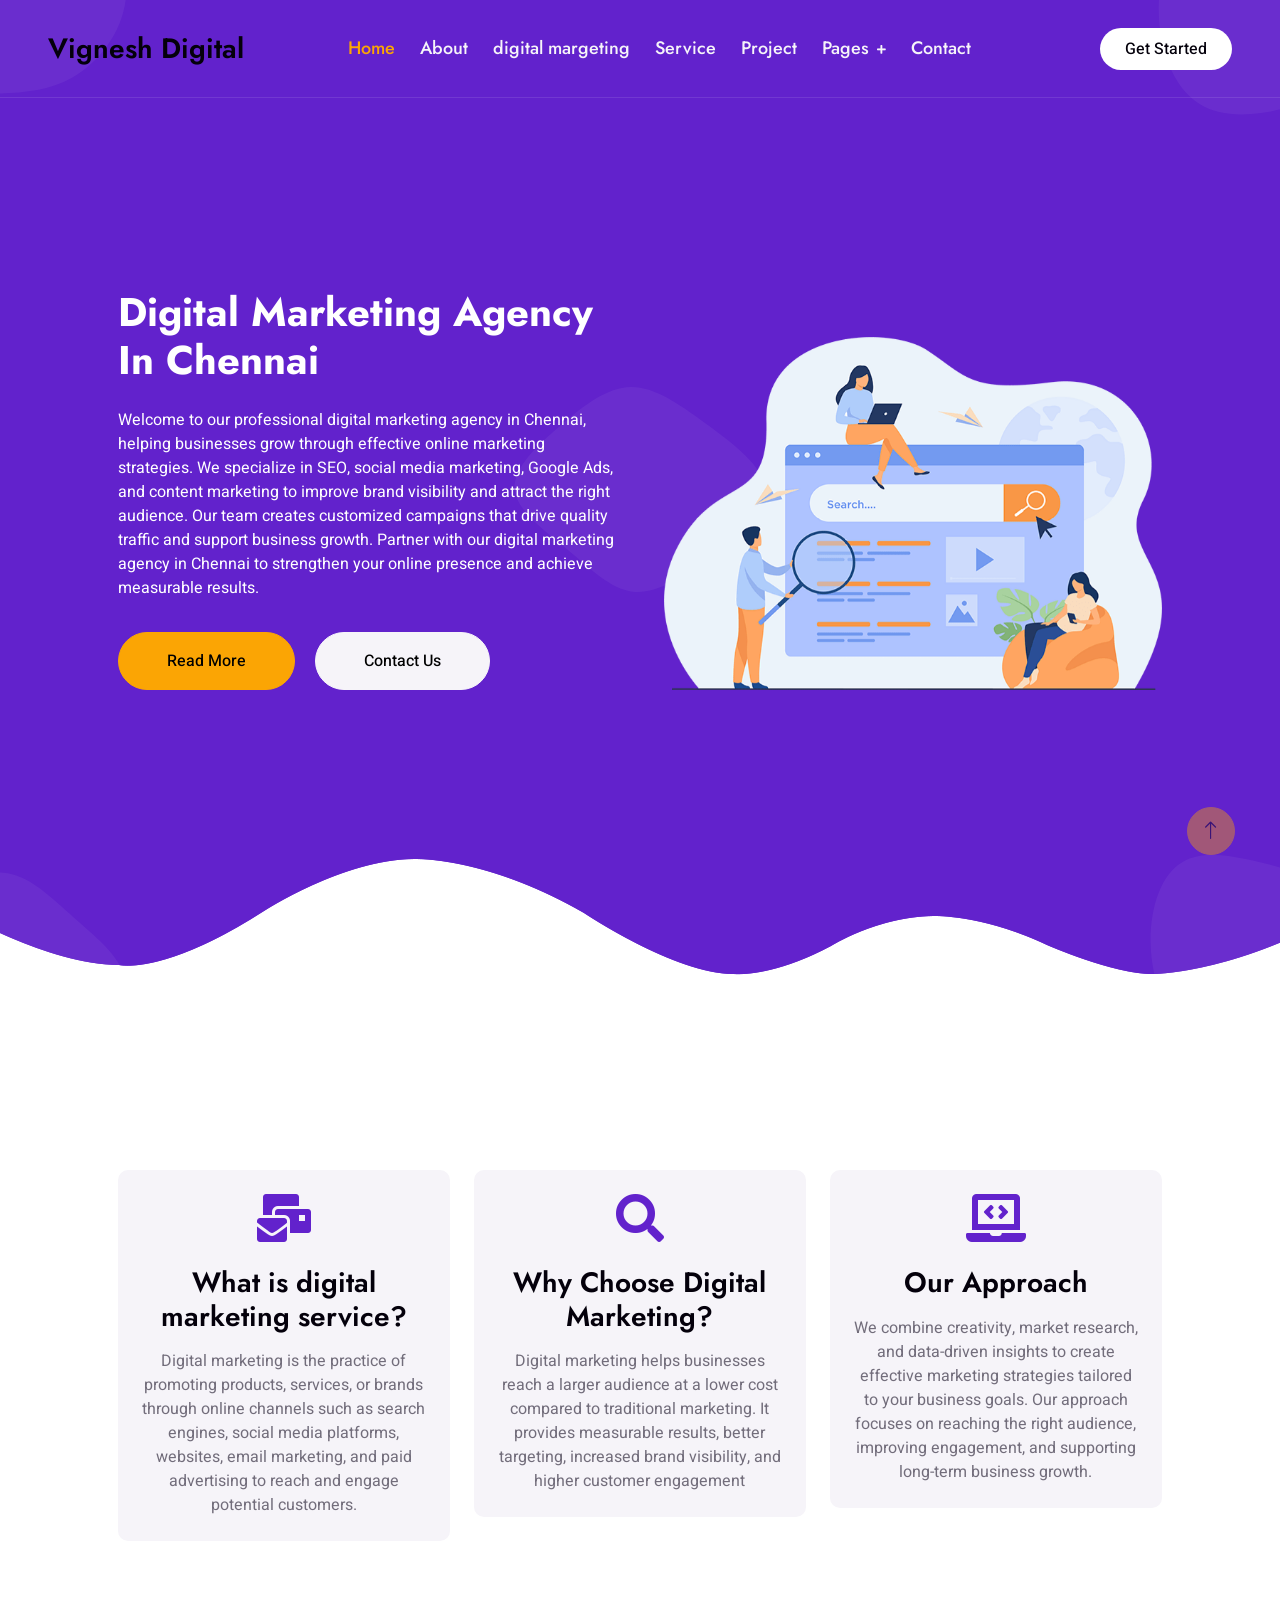
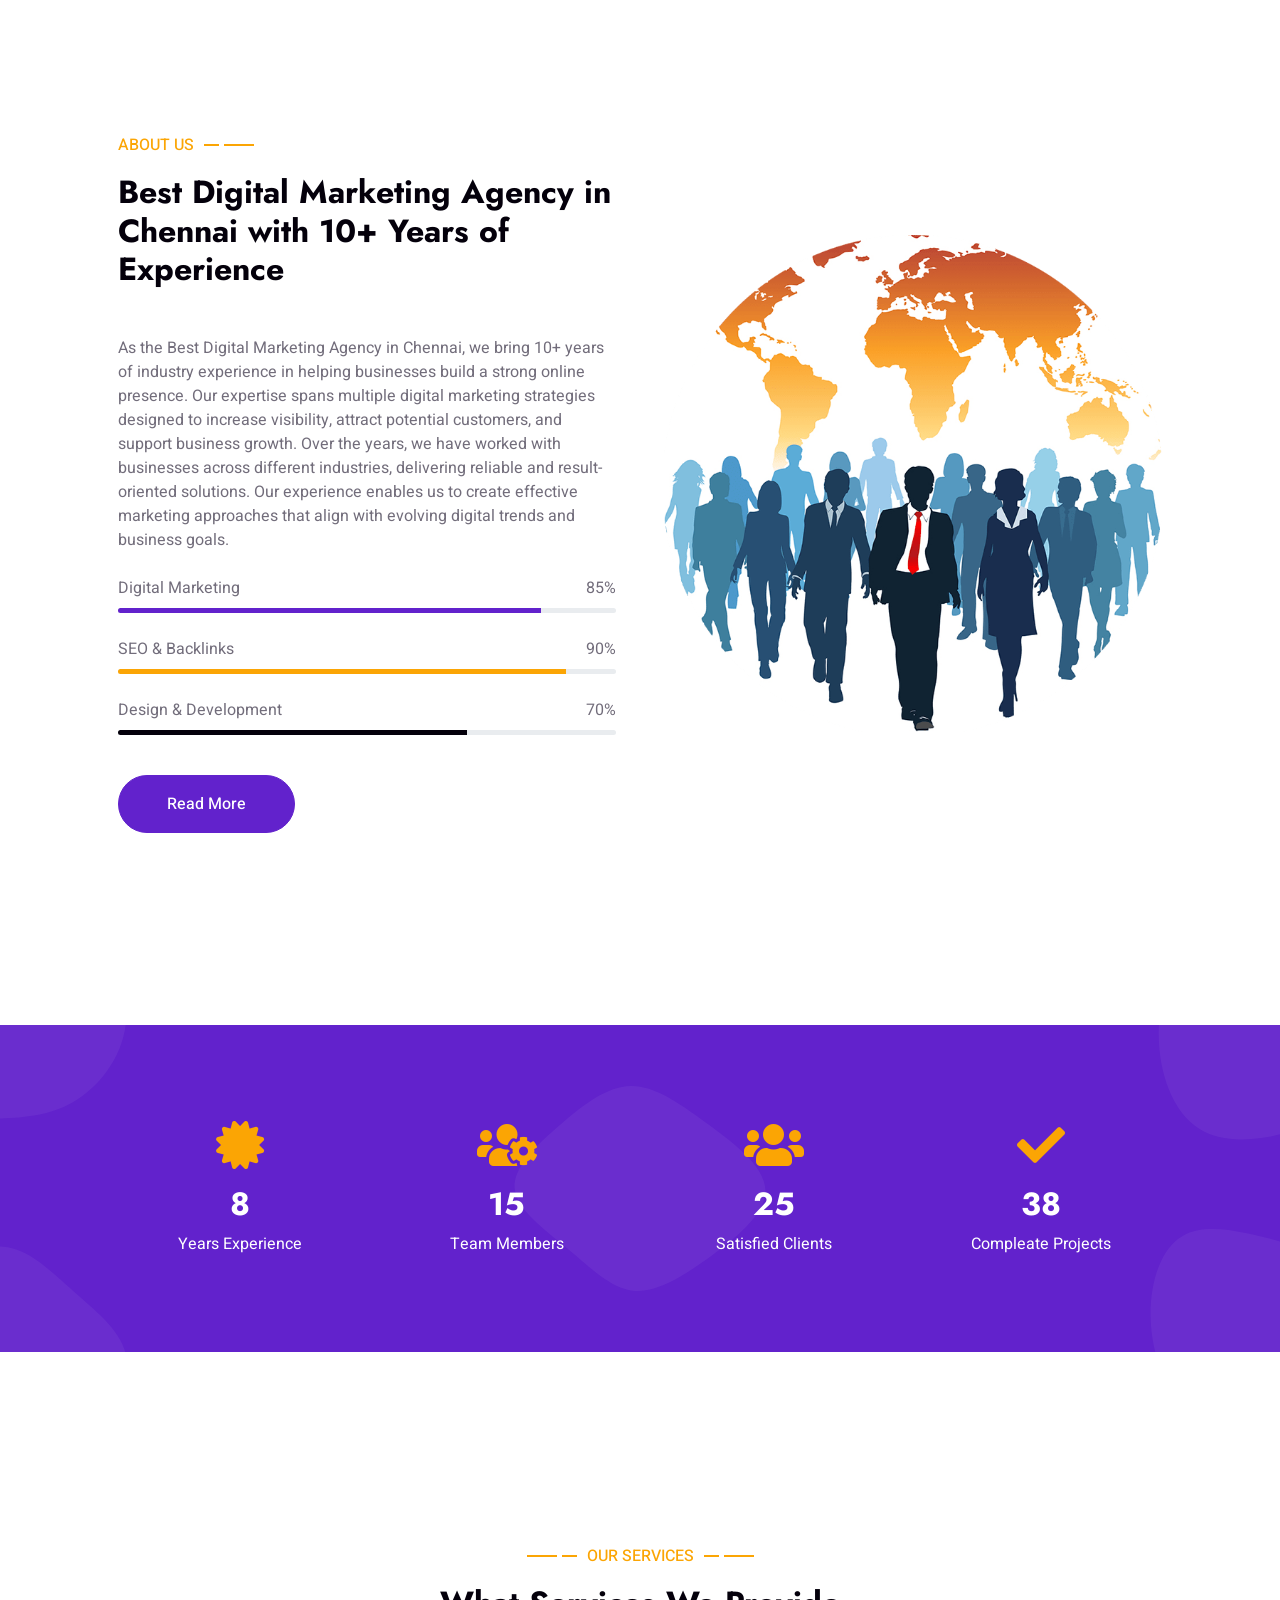
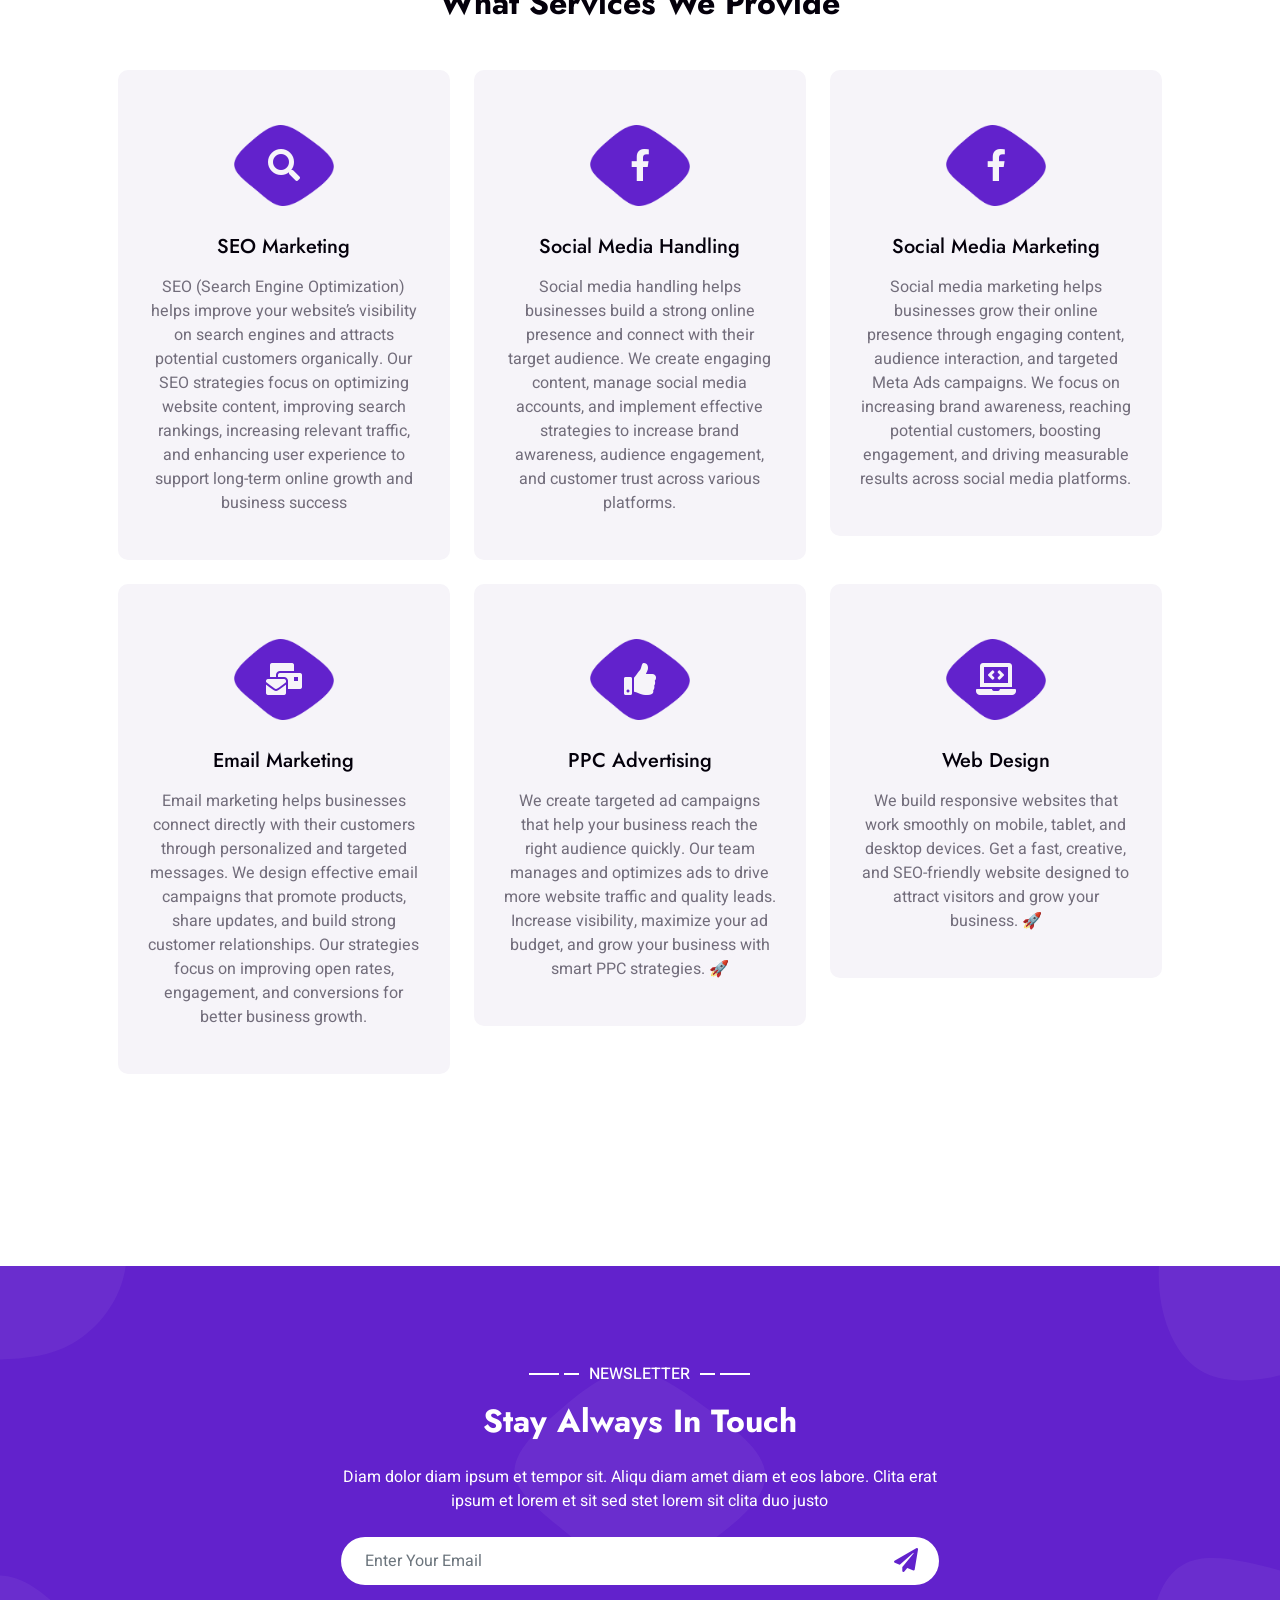
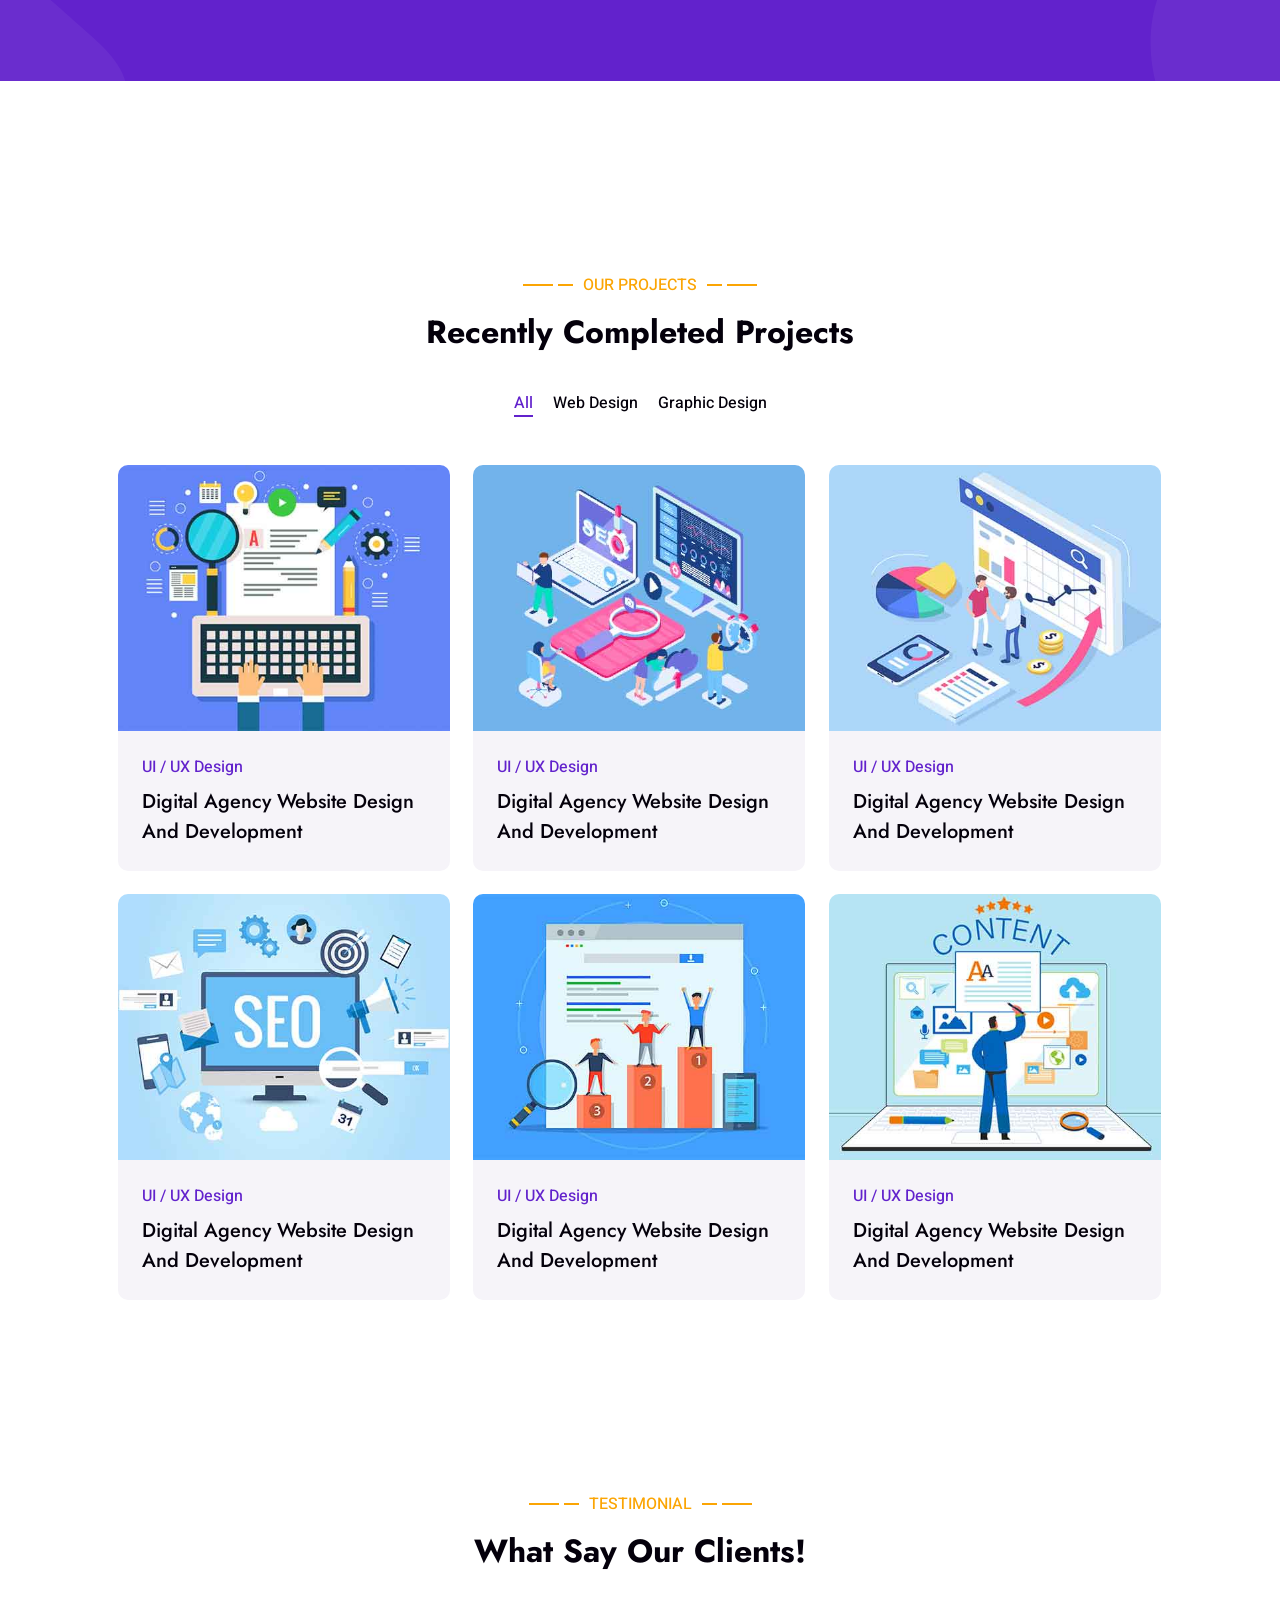
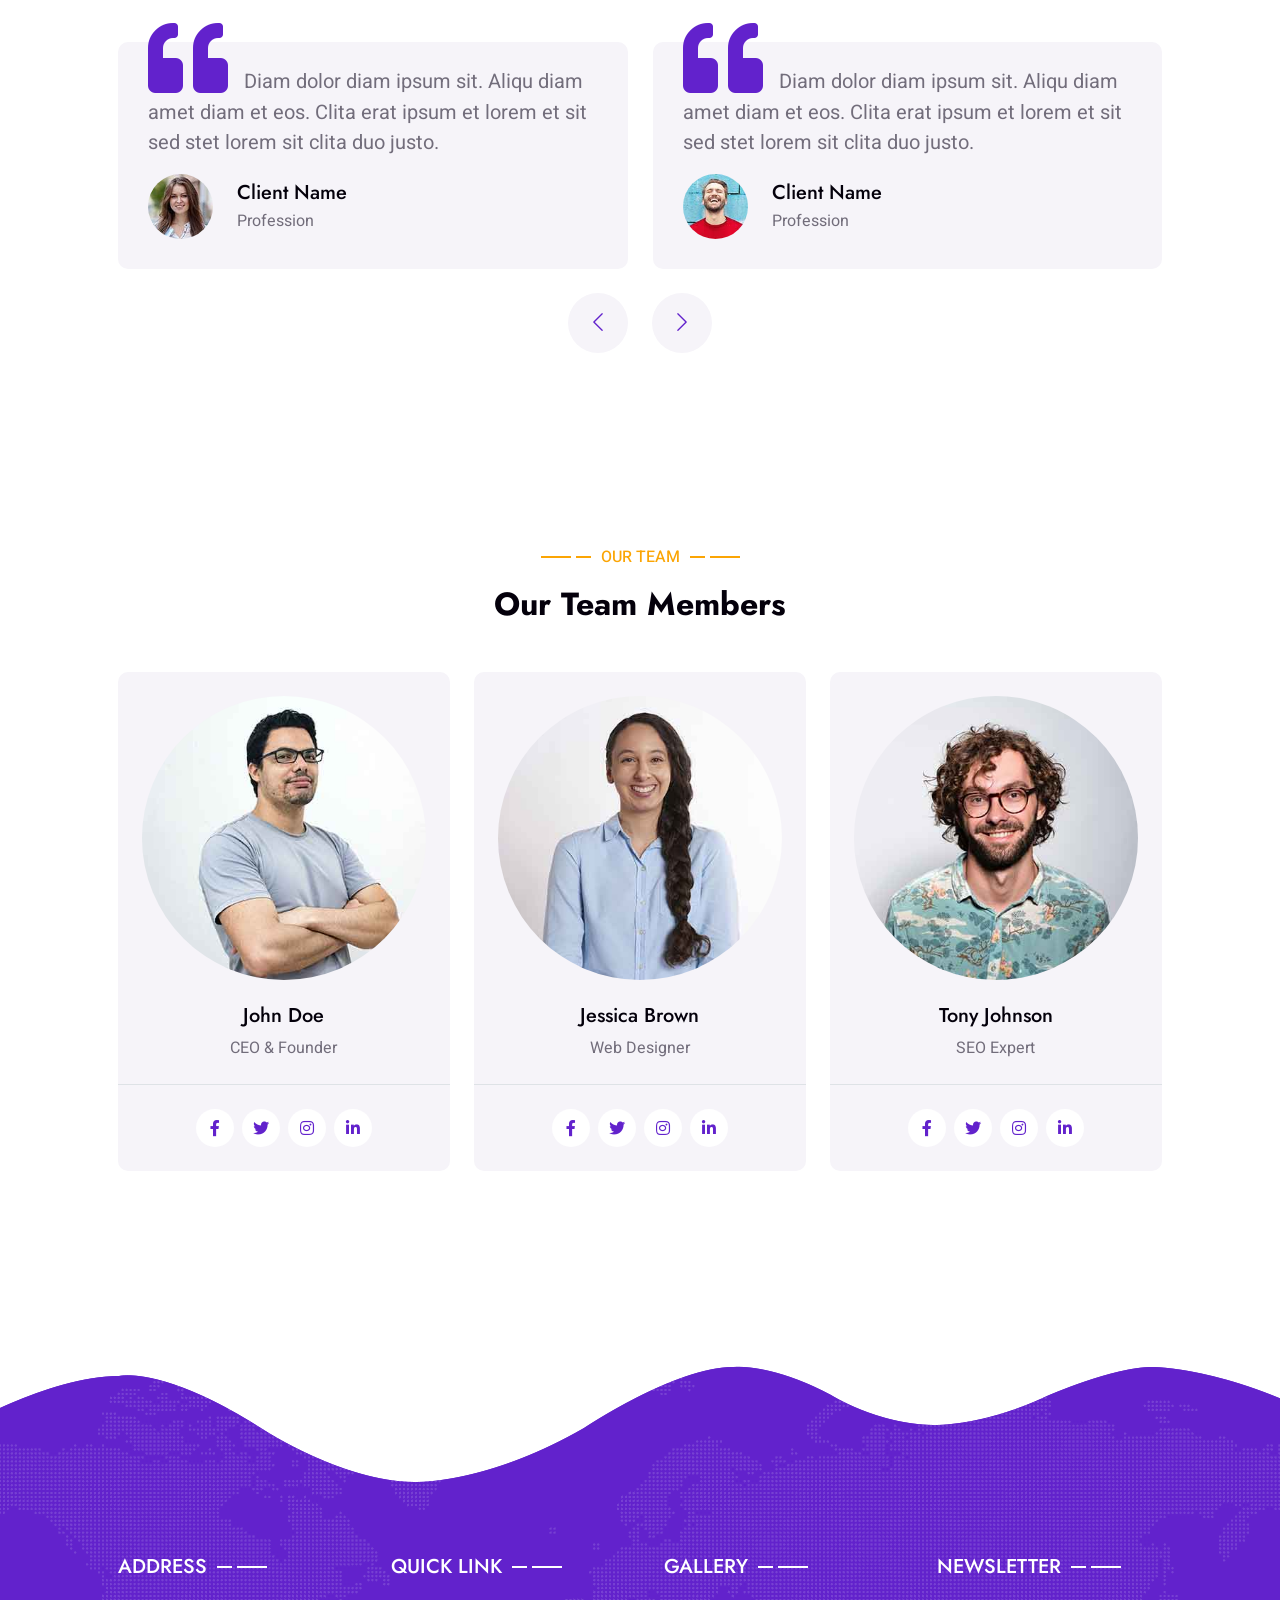
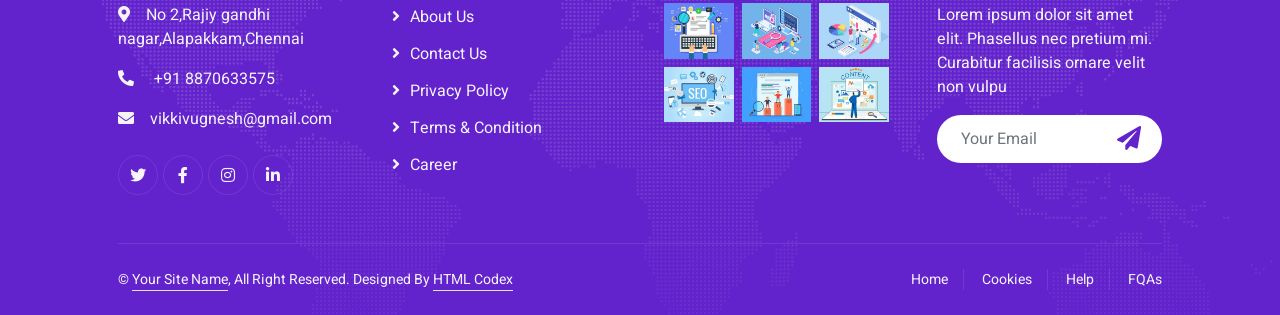
==== index.html @ 5e38560c "Update index.html" ====
<!DOCTYPE html>
<html lang="en">

<head>

	<!-- Google Tag Manager -->
<script>(function(w,d,s,l,i){w[l]=w[l]||[];w[l].push({'gtm.start':
new Date().getTime(),event:'gtm.js'});var f=d.getElementsByTagName(s)[0],
j=d.createElement(s),dl=l!='dataLayer'?'&l='+l:'';j.async=true;j.src=
'https://www.googletagmanager.com/gtm.js?id='+i+dl;f.parentNode.insertBefore(j,f);
})(window,document,'script','dataLayer','GTM-56HXTKFG');</script>
<!-- End Google Tag Manager -->

	

  <!-- Primary Meta Tags -->
  <title>Best Digital Marketing Agency in Chennai | SEO & Social Media Experts</title>
  <meta name="title" content="Best Digital Marketing Agency in Chennai | SEO & Social Media Experts">
  <meta name="description" content="Leading digital marketing agency in Chennai offering SEO, PPC, social media marketing and web solutions to grow your business traffic, leads and online visibility.">
  
  <!-- Open Graph / Facebook -->
  <meta property="og:type" content="website">
  <meta property="og:url" content="">
  <meta property="og:title" content="Best Digital Marketing Agency in Chennai | SEO & Social Media Experts">
  <meta property="og:description" content="Leading digital marketing agency in Chennai offering SEO, PPC, social media marketing and web solutions to grow your business traffic, leads and online visibility.">
  <meta property="og:image" content="">
  
  <!-- Twitter -->
  <meta property="twitter:card" content="summary_large_image">
  <meta property="twitter:url" content="">
  <meta property="twitter:title" content="Best Digital Marketing Agency in Chennai | SEO & Social Media Experts">
  <meta property="twitter:description" content="Leading digital marketing agency in Chennai offering SEO, PPC, social media marketing and web solutions to grow your business traffic, leads and online visibility.">
  <meta property="twitter:image" content="">
  
  <!-- Optional Meta Tags -->
  <meta name="keywords" content=" best digital marketing agency in Chennai">
  <meta name="robots" content="index, follow">
  <meta http-equiv="Content-Type" content="text/html; charset=UTS-1">
  <meta name="language" content="English">
  <meta name="revisit-after" content="1day days">
  <meta name="author" content="Vignesh Digital">

	
	
	
	<script type="text/javascript">
    (function(c,l,a,r,i,t,y){
        c[a]=c[a]||function(){(c[a].q=c[a].q||[]).push(arguments)};
        t=l.createElement(r);t.async=1;t.src="https://www.clarity.ms/tag/"+i;
        y=l.getElementsByTagName(r)[0];y.parentNode.insertBefore(t,y);
    })(window, document, "clarity", "script", "vx4jzvtk0f");
</script>


	
	<link rel="canonical" href="https://vikki-digital-margeting.vercel.app/index.html" />
	<link rel="alternate" hreflang="en-IN" href="https://vignesh-digital-marketing.vercel.app

		
		
	<!-- Google tag (gtag.js) -->
<script async src="https://www.googletagmanager.com/gtag/js?id=G-R4PYS4F3SX"></script>
<script>
  window.dataLayer = window.dataLayer || [];
  function gtag(){dataLayer.push(arguments);}
  gtag('js', new Date());

  gtag('config', 'G-R4PYS4F3SX');
</script>
 
	

<script type="application/ld+json">
{
  "@context": "https://schema.org",
  "@type": "NewsArticle",
  "mainEntityOfPage": {
    "@type": "WebPage",
    "@id": "https://vignesh-digital-marketing.vercel.app/index.html"
  },
  "headline": "Digital Marketing Agency In Chennai",
  "description": "Welcome to our leading digital marketing agency in Chennai, delivering result-driven online marketing solutions. We help businesses grow with advanced SEO, social media marketing, and Google Ads services",
  "image": "https://vignesh-digital-marketing.vercel.app/img/hero.png",  
  "author": {
    "@type": "Organization",
    "name": "Vignesh Digital",
    "url": "https://vignesh-digital-marketing.vercel.app/index.html"
  },  
  "publisher": {
    "@type": "Organization",
    "name": "Vignesh Digital",
    "logo": {
      "@type": "ImageObject",
      "url": "https://vignesh-digital-marketing.vercel.app/index.html"
    }
  },
  "datePublished": "2026-03-17"
}
</script>



	<script type="application/ld+json">
{
  "@context": "https://schema.org",
  "@type": "FAQPage",
  "mainEntity": [{
    "@type": "Question",
    "name": "What is digital marketing service?",
    "acceptedAnswer": {
      "@type": "Answer",
      "text": "Digital marketing service is the promotion of products or services through online channels like search engines, social media, websites and ads."
    }
  },{
    "@type": "Question",
    "name": "Why should a business choose a digital marketing agency?",
    "acceptedAnswer": {
      "@type": "Answer",
      "text": "A digital marketing agency has expert professionals and latest marketing tools. They create effective online strategies to increase traffic and leads. This helps businesses achieve faster growth and better brand visibility."
    }
  },{
    "@type": "Question",
    "name": "How long does SEO take to show results?",
    "acceptedAnswer": {
      "@type": "Answer",
      "text": "SEO is a long-term digital marketing strategy. Usually it takes around 3 to 6 months to see improvements. Ranking depends on competition and keyword difficulty. Consistent optimization gives better long-term results."
    }
  }]
}
</script>


	
<script type="application/ld+json">
{
  "@context": "https://schema.org",
  "@type": "LocalBusiness",
  "name": "vignesh digital",
  "image": "https://vignesh-digital-marketing.vercel.app/img/about.png",
  "@id": "https://vignesh-digital-marketing.vercel.app/img/hero.png",
  "url": "https://vignesh-digital-marketing.vercel.app/index.html",
  "telephone": "8870633575",
  "priceRange": "according to your work",
  "address": {
    "@type": "PostalAddress",
    "streetAddress": "",
    "addressLocality": "mathuravayal",
    "postalCode": "600095",
    "addressCountry": "IN"
  },
  "openingHoursSpecification": {
    "@type": "OpeningHoursSpecification",
    "dayOfWeek": [
      "Monday",
      "Tuesday",
      "Wednesday",
      "Thursday",
      "Friday",
      "Saturday",
      "Sunday"
    ],
    "opens": "00:00",
    "closes": "23:59"
  },
  "sameAs": "https://www.linkedin.com/feed/" 
}
</script>


	<script type="application/ld+json">
{
  "@context": "https://schema.org",
  "@type": "Organization",
  "name": "vignesh digital",
  "alternateName": "vignesh digital",
  "url": "https://vignesh-digital-marketing.vercel.app/index.html",
  "logo": "https://vignesh-digital-marketing.vercel.app/index.html",
  "sameAs": "https://www.linkedin.com/feed/"
}
</script>

	<script type="application/ld+json">
{
  "@context": "https://schema.org/",
  "@type": "Person",
  "name": "vignesh m",
  "url": "https://vignesh-digital-marketing.vercel.app/index.html",
  "image": "https://vignesh-digital-marketing.vercel.app/img/hero.png",
  "sameAs": "https://www.linkedin.com/feed/",
  "jobTitle": "digital margeting egency",
  "worksFor": {
    "@type": "Organization",
    "name": "vignesh digital"
  }  
}
</script>

	<script type="application/ld+json">
{
  "@context": "https://schema.org/",
  "@type": "WebSite",
  "name": "vignesh digital",
  "url": "https://vignesh-digital-marketing.vercel.app/index.html",
  "potentialAction": {
    "@type": "SearchAction",
    "target": "https://vignesh-digital-marketing.vercel.app/about.html{search_term_string}",
    "query-input": "required name=search_term_string"
  }
}
</script>
	
	



    <!-- Favicon -->
    <link href="img/favicon.ico" rel="icon">

    <!-- Google Web Fonts -->
    <link rel="preconnect" href="https://fonts.googleapis.com">
    <link rel="preconnect" href="https://fonts.gstatic.com" crossorigin>
    <link href="https://fonts.googleapis.com/css2?family=Heebo:wght@400;500&family=Jost:wght@500;600;700&display=swap" rel="stylesheet"> 

    <!-- Icon Font Stylesheet -->
    <link href="https://cdnjs.cloudflare.com/ajax/libs/font-awesome/5.10.0/css/all.min.css" rel="stylesheet">
    <link href="https://cdn.jsdelivr.net/npm/bootstrap-icons@1.4.1/font/bootstrap-icons.css" rel="stylesheet">

    <!-- Libraries Stylesheet -->
    <link href="lib/animate/animate.min.css" rel="stylesheet">
    <link href="lib/owlcarousel/assets/owl.carousel.min.css" rel="stylesheet">
    <link href="lib/lightbox/css/lightbox.min.css" rel="stylesheet">

    <!-- Customized Bootstrap Stylesheet -->
    <link href="css/bootstrap.min.css" rel="stylesheet">

    <!-- Template Stylesheet -->
    <link href="css/style.css" rel="stylesheet">
</head>

<body>
	<!-- Google Tag Manager (noscript) -->
<noscript><iframe src="https://www.googletagmanager.com/ns.html?id=GTM-56HXTKFG"
height="0" width="0" style="display:none;visibility:hidden"></iframe></noscript>
<!-- End Google Tag Manager (noscript) -->

	
    <div class="container-xxl bg-white p-0">
        <!-- Spinner Start -->
        <div id="spinner" class="show bg-white position-fixed translate-middle w-100 vh-100 top-50 start-50 d-flex align-items-center justify-content-center">
            <div class="spinner-grow text-primary" style="width: 3rem; height: 3rem;" role="status">
                <span class="sr-only">Loading...</span>
            </div>
        </div>
        <!-- Spinner End -->


        <!-- Navbar & Hero Start -->
        <div class="container-xxl position-relative p-0">
            <nav class="navbar navbar-expand-lg navbar-light px-4 px-lg-5 py-3 py-lg-0">
                <a href="" class="navbar-brand p-0">
                    <h3 class="m-0">Vignesh Digital</h3>
                    <!-- <img src="img/logo.png" alt="Logo"> -->
                </a>
                <button class="navbar-toggler" type="button" data-bs-toggle="collapse" data-bs-target="#navbarCollapse">
                    <span class="fa fa-bars"></span>
                </button>
                <div class="collapse navbar-collapse" id="navbarCollapse">
                    <div class="navbar-nav mx-auto py-0">
                        <a href="index.html" class="nav-item nav-link active">Home</a>
                        <a href="about.html" class="nav-item nav-link">About</a>
						<a href="digital-marketing-agency-chennai.html" class="nav-item nav-link">digital margeting</a>
                        <a href="service.html" class="nav-item nav-link">Service</a>
                        <a href="project.html" class="nav-item nav-link">Project</a>
                        <div class="nav-item dropdown">
                            <a href="#" class="nav-link dropdown-toggle" data-bs-toggle="dropdown">Pages</a>
                            <div class="dropdown-menu m-0">
                                <a href="team.html" class="dropdown-item">Our Team</a>
                                <a href="testimonial.html" class="dropdown-item">Testimonial</a>
                                <a href="404.html" class="dropdown-item">404 Page</a>
                            </div>
                        </div>
                        <a href="contact.html" class="nav-item nav-link">Contact</a>
                    </div>
                    <a href="https://vignesh-digital-marketing.vercel.app/contact.html" class="btn rounded-pill py-2 px-4 ms-3 d-none d-lg-block">Get Started</a>
                </div>
            </nav>

            <div class="container-xxl bg-primary hero-header">
                <div class="container px-lg-5">
                    <div class="row g-5 align-items-end">
                        <div class="col-lg-6 text-center text-lg-start">
                            <h1 class="text-white mb-4 animated slideInDown">Digital Marketing Agency In Chennai</h1>
                            <p class="text-white pb-3 animated slideInDown">Welcome to our professional digital marketing agency in Chennai, helping businesses grow through effective online marketing strategies. We specialize in SEO, social media marketing, Google Ads, and content marketing to improve brand visibility and attract the right audience. Our team creates customized campaigns that drive quality traffic and support business growth. Partner with our digital marketing agency in Chennai to strengthen your online presence and achieve measurable results.</p>
                            <a href="https://vignesh-digital-marketing.vercel.app/service.html" class="btn btn-secondary py-sm-3 px-sm-5 rounded-pill me-3 animated slideInLeft">Read More</a>
                            <a href="https://vignesh-digital-marketing.vercel.app/contact.html" class="btn btn-light py-sm-3 px-sm-5 rounded-pill animated slideInRight">Contact Us</a>
                        </div>
                        <div class="col-lg-6 text-center text-lg-start">
                            <img class="img-fluid animated zoomIn" src="img/hero.png" alt="Digital Marketing Agency In Chennai"title="Digital Marketing Agency In Chennai">
                        </div>
                    </div>
                </div>
            </div>
        </div>
        <!-- Navbar & Hero End -->

 <!-- Feature Start -->
        <div class="container-xxl py-5">
            <div class="container py-5 px-lg-5">
                <div class="row g-4">
                    <div class="col-lg-4 wow fadeInUp" data-wow-delay="0.1s">
                        <div class="feature-item bg-light rounded text-center p-4">
                            <i class="fa fa-3x fa-mail-bulk text-primary mb-4"></i>
                            <h3 class="mb-3">What is digital marketing service?</h3>
                            <p class="m-0">Digital marketing is the practice of promoting products, services, or brands through online channels such as search engines, social media platforms, websites, email marketing, and paid advertising to reach and engage potential customers.</p>
                        </div>
                    </div>
                    <div class="col-lg-4 wow fadeInUp" data-wow-delay="0.3s">
                        <div class="feature-item bg-light rounded text-center p-4">
                            <i class="fa fa-3x fa-search text-primary mb-4"></i>
                            <h3 class="mb-3">Why Choose Digital Marketing?</h3>
                            <p class="m-0">Digital marketing helps businesses reach a larger audience at a lower cost compared to traditional marketing. It provides measurable results, better targeting, increased brand visibility, and higher customer engagement</p>
                        </div>
                    </div>
                    <div class="col-lg-4 wow fadeInUp" data-wow-delay="0.5s">
                        <div class="feature-item bg-light rounded text-center p-4">
                            <i class="fa fa-3x fa-laptop-code text-primary mb-4"></i>
                            <h3 class="mb-3">Our Approach</h3>
                            <p class="m-0">We combine creativity, market research, and data-driven insights to create effective marketing strategies tailored to your business goals. Our approach focuses on reaching the right audience, improving engagement, and supporting long-term business growth.</p>
                        </div>
                    </div>
                </div>
            </div>
        </div>
        <!-- Feature End -->
      

        <!-- About Start -->
        <div class="container-xxl py-5">
            <div class="container py-5 px-lg-5">
                <div class="row g-5 align-items-center">
                    <div class="col-lg-6 wow fadeInUp" data-wow-delay="0.1s">
                        <p class="section-title text-secondary"<a href="https://vikki-digital-margeting.vercel.app/index.html">About Us</a><span></span></p>
                        <h2 class="mb-5">Best Digital Marketing Agency in Chennai with 10+ Years of Experience</h2>
                        <p class="mb-4">As the Best Digital Marketing Agency in Chennai, we bring 10+ years of industry experience in helping businesses build a strong online presence. Our expertise spans multiple digital marketing strategies designed to increase visibility, attract potential customers, and support business growth. Over the years, we have worked with businesses across different industries, delivering reliable and result-oriented solutions. Our experience enables us to create effective marketing approaches that align with evolving digital trends and business goals.</p>
                        <div class="skill mb-4">
                            <div class="d-flex justify-content-between">
                                <p class="mb-2">Digital Marketing</p>
                                <p class="mb-2">85%</p>
                            </div>
                            <div class="progress">
                                <div class="progress-bar bg-primary" role="progressbar" aria-valuenow="85" aria-valuemin="0" aria-valuemax="100"></div>
                            </div>
                        </div>
                        <div class="skill mb-4">
                            <div class="d-flex justify-content-between">
                                <p class="mb-2">SEO & Backlinks</p>
                                <p class="mb-2">90%</p>
                            </div>
                            <div class="progress">
                                <div class="progress-bar bg-secondary" role="progressbar" aria-valuenow="90" aria-valuemin="0" aria-valuemax="100"></div>
                            </div>
                        </div>
                        <div class="skill mb-4">
                            <div class="d-flex justify-content-between">
                                <p class="mb-2">Design & Development</p>
                                <p class="mb-2">70%</p>
                            </div>
                            <div class="progress">
                                <div class="progress-bar bg-dark" role="progressbar" aria-valuenow="70" aria-valuemin="0" aria-valuemax="100"></div>
                            </div>
                        </div>
                        <a href="https://vignesh-digital-marketing.vercel.app/project.html" class="btn btn-primary py-sm-3 px-sm-5 rounded-pill mt-3">Read More</a>
                    </div>
                    <div class="col-lg-6">
                        <img class="img-fluid wow zoomIn" data-wow-delay="0.5s" src="img/about.png" alt="digital marketing agency in chennai"title="digital marketing agency in chennai">
                    </div>
                </div>
            </div>
        </div>
        <!-- About End -->


        <!-- Facts Start -->
        <div class="container-xxl bg-primary fact py-5 wow fadeInUp" data-wow-delay="0.1s">
            <div class="container py-5 px-lg-5">
                <div class="row g-4">
                    <div class="col-md-6 col-lg-3 text-center wow fadeIn" data-wow-delay="0.1s">
                        <i class="fa fa-certificate fa-3x text-secondary mb-3"></i>
                        <h2 class="text-white mb-2" data-toggle="counter-up">15</h2>
                        <p class="text-white mb-0">Years Experience</p>
                    </div>
                    <div class="col-md-6 col-lg-3 text-center wow fadeIn" data-wow-delay="0.3s">
                        <i class="fa fa-users-cog fa-3x text-secondary mb-3"></i>
                        <h2 class="text-white mb-2" data-toggle="counter-up">30</h2>
                        <p class="text-white mb-0">Team Members</p>
                    </div>
                    <div class="col-md-6 col-lg-3 text-center wow fadeIn" data-wow-delay="0.5s">
                        <i class="fa fa-users fa-3x text-secondary mb-3"></i>
                        <h2 class="text-white mb-2" data-toggle="counter-up">50</h2>
                        <p class="text-white mb-0">Satisfied Clients</p>
                    </div>
                    <div class="col-md-6 col-lg-3 text-center wow fadeIn" data-wow-delay="0.7s">
                        <i class="fa fa-check fa-3x text-secondary mb-3"></i>
                        <h2 class="text-white mb-2" data-toggle="counter-up">75</h2>
                        <p class="text-white mb-0">Compleate Projects</p>
                    </div>
                </div>
            </div>
        </div>
        <!-- Facts End -->


        <!-- Service Start -->
        <div class="container-xxl py-5">
            <div class="container py-5 px-lg-5">
                <div class="wow fadeInUp" data-wow-delay="0.1s">
                    <p class="section-title text-secondary justify-content-center"><span></span>Our Services<span></span></p>
                    <h2 class="text-center mb-5">What Services We Provide</h2>
                </div>
                <div class="row g-4">
                    <div class="col-lg-4 col-md-6 wow fadeInUp" data-wow-delay="0.1s">
                        <div class="service-item d-flex flex-column text-center rounded">
                            <div class="service-icon flex-shrink-0">
                                <i class="fa fa-search fa-2x"></i>
                            </div>
                            <h5 class="mb-3">SEO Marketing</h5>
                            <p class="m-0">SEO (Search Engine Optimization) helps improve your website’s visibility on search engines and attracts potential customers organically. Our SEO strategies focus on optimizing website content, improving search rankings, increasing relevant traffic, and enhancing user experience to support long-term online growth and business success</p>
                            <a class="btn btn-square" href=""><i class="fa fa-arrow-right"></i></a>
                        </div>
                    </div>
                    <div class="col-lg-4 col-md-6 wow fadeInUp" data-wow-delay="0.5s">
                        <div class="service-item d-flex flex-column text-center rounded">
                            <div class="service-icon flex-shrink-0">
                                <i class="fab fa-facebook-f fa-2x"></i>
                            </div>
                            <h5 class="mb-3">Social Media Handling</h5>
                            <p class="m-0">Social media handling helps businesses build a strong online presence and connect with their target audience. We create engaging content, manage social media accounts, and implement effective strategies to increase brand awareness, audience engagement, and customer trust across various platforms.</p>
                            <a class="btn btn-square" href=""><i class="fa fa-arrow-right"></i></a>

                        </div>
                    </div>
                    <div class="col-lg-4 col-md-6 wow fadeInUp" data-wow-delay="0.5s">
                        <div class="service-item d-flex flex-column text-center rounded">
                            <div class="service-icon flex-shrink-0">
                                <i class="fab fa-facebook-f fa-2x"></i>
                            </div>
                            <h5 class="mb-3">Social Media Marketing</h5>
                            <p class="m-0">Social media marketing helps businesses grow their online presence through engaging content, audience interaction, and targeted Meta Ads campaigns. We focus on increasing brand awareness, reaching potential customers, boosting engagement, and driving measurable results across social media platforms.</p>
                            <a class="btn btn-square" href=""><i class="fa fa-arrow-right"></i></a>
                        </div>
                    </div>
                    <div class="col-lg-4 col-md-6 wow fadeInUp" data-wow-delay="0.1s">
                        <div class="service-item d-flex flex-column text-center rounded">
                            <div class="service-icon flex-shrink-0">
                                <i class="fa fa-mail-bulk fa-2x"></i>
                            </div>
                            <h5 class="mb-3">Email Marketing</h5>
                            <p class="m-0">Email marketing helps businesses connect directly with their customers through personalized and targeted messages. We design effective email campaigns that promote products, share updates, and build strong customer relationships. Our strategies focus on improving open rates, engagement, and conversions for better business growth.</p>
                            <a class="btn btn-square" href=""><i class="fa fa-arrow-right"></i></a>
                        </div>
                    </div>
                    <div class="col-lg-4 col-md-6 wow fadeInUp" data-wow-delay="0.3s">
                        <div class="service-item d-flex flex-column text-center rounded">
                            <div class="service-icon flex-shrink-0">
                                <i class="fa fa-thumbs-up fa-2x"></i>
                            </div>
                            <h5 class="mb-3">PPC Advertising</h5>
                            <p class="m-0">We create targeted ad campaigns that help your business reach the right audience quickly. Our team manages and optimizes ads to drive more website traffic and quality leads. Increase visibility, maximize your ad budget, and grow your business with smart PPC strategies. 🚀</p>
                            <a class="btn btn-square" href=""><i class="fa fa-arrow-right"></i></a>
                        </div>
                    </div>
                    <div class="col-lg-4 col-md-6 wow fadeInUp" data-wow-delay="0.3s">
                        <div class="service-item d-flex flex-column text-center rounded">
                            <div class="service-icon flex-shrink-0">
                                <i class="fa fa-laptop-code fa-2x"></i>
                            </div>
                            <h5 class="mb-3">Web Design</h5>
                            <p class="m-0">We build responsive websites that work smoothly on mobile, tablet, and desktop devices. Get a fast, creative, and SEO-friendly website designed to attract visitors and grow your business. 🚀</p>
                            <a class="btn btn-square" href=""><i class="fa fa-arrow-right"></i></a>
                        </div>
                    </div>
                </div>
            </div>
        </div>
        <!-- Service End -->


        <!-- Newsletter Start -->
        <div class="container-xxl bg-primary newsletter py-5 wow fadeInUp" data-wow-delay="0.1s">
            <div class="container py-5 px-lg-5">
                <div class="row justify-content-center">
                    <div class="col-lg-7 text-center">
                        <p class="section-title text-white justify-content-center"><span></span>Newsletter<span></span></p>
                        <h2 class="text-center text-white mb-4">Stay Always In Touch</h2>
                        <p class="text-white mb-4">Diam dolor diam ipsum et tempor sit. Aliqu diam amet diam et eos labore. Clita erat ipsum et lorem et sit sed stet lorem sit clita duo justo</p>
                        <div class="position-relative w-100 mt-3">
                            <input class="form-control border-0 rounded-pill w-100 ps-4 pe-5" type="text" placeholder="Enter Your Email" style="height: 48px;">
                            <button type="button" class="btn shadow-none position-absolute top-0 end-0 mt-1 me-2"><i class="fa fa-paper-plane text-primary fs-4"></i></button>
                        </div>
                    </div>
                </div>
            </div>
        </div>
        <!-- Newsletter End -->


        <!-- Projects Start -->
        <div class="container-xxl py-5">
            <div class="container py-5 px-lg-5">
                <div class="wow fadeInUp" data-wow-delay="0.1s">
                    <p class="section-title text-secondary justify-content-center"><span></span>Our Projects<span></span></p>
                    <h2 class="text-center mb-5">Recently Completed Projects</h2>
                </div>
                <div class="row mt-n2 wow fadeInUp" data-wow-delay="0.3s">
                    <div class="col-12 text-center">
                        <ul class="list-inline mb-5" id="portfolio-flters">
                            <li class="mx-2 active" data-filter="*">All</li>
                            <li class="mx-2" data-filter=".first">Web Design</li>
                            <li class="mx-2" data-filter=".second">Graphic Design</li>
                        </ul>
                    </div>
                </div>
                <div class="row g-4 portfolio-container">
                    <div class="col-lg-4 col-md-6 portfolio-item first wow fadeInUp" data-wow-delay="0.1s">
                        <div class="rounded overflow-hidden">
                            <div class="position-relative overflow-hidden">
                                <img class="img-fluid w-100" src="img/portfolio-1.jpg" alt="">
                                <div class="portfolio-overlay">
                                    <a class="btn btn-square btn-outline-light mx-1" href="img/portfolio-1.jpg" data-lightbox="portfolio"><i class="fa fa-eye"></i></a>
                                    <a class="btn btn-square btn-outline-light mx-1" href=""><i class="fa fa-link"></i></a>
                                </div>
                            </div>
                            <div class="bg-light p-4">
                                <p class="text-primary fw-medium mb-2">UI / UX Design</p>
                                <h5 class="lh-base mb-0">Digital Agency Website Design And Development</a>
                            </div>
                        </div>
                    </div>
                    <div class="col-lg-4 col-md-6 portfolio-item second wow fadeInUp" data-wow-delay="0.3s">
                        <div class="rounded overflow-hidden">
                            <div class="position-relative overflow-hidden">
                                <img class="img-fluid w-100" src="img/portfolio-2.jpg" alt="">
                                <div class="portfolio-overlay">
                                    <a class="btn btn-square btn-outline-light mx-1" href="img/portfolio-2.jpg" data-lightbox="portfolio"><i class="fa fa-eye"></i></a>
                                    <a class="btn btn-square btn-outline-light mx-1" href=""><i class="fa fa-link"></i></a>
                                </div>
                            </div>
                            <div class="bg-light p-4">
                                <p class="text-primary fw-medium mb-2">UI / UX Design</p>
                                <h5 class="lh-base mb-0">Digital Agency Website Design And Development</a>
                            </div>
                        </div>
                    </div>
                    <div class="col-lg-4 col-md-6 portfolio-item first wow fadeInUp" data-wow-delay="0.5s">
                        <div class="rounded overflow-hidden">
                            <div class="position-relative overflow-hidden">
                                <img class="img-fluid w-100" src="img/portfolio-3.jpg" alt="">
                                <div class="portfolio-overlay">
                                    <a class="btn btn-square btn-outline-light mx-1" href="img/portfolio-3.jpg" data-lightbox="portfolio"><i class="fa fa-eye"></i></a>
                                    <a class="btn btn-square btn-outline-light mx-1" href=""><i class="fa fa-link"></i></a>
                                </div>
                            </div>
                            <div class="bg-light p-4">
                                <p class="text-primary fw-medium mb-2">UI / UX Design</p>
                                <h5 class="lh-base mb-0">Digital Agency Website Design And Development</a>
                            </div>
                        </div>
                    </div>
                    <div class="col-lg-4 col-md-6 portfolio-item second wow fadeInUp" data-wow-delay="0.1s">
                        <div class="rounded overflow-hidden">
                            <div class="position-relative overflow-hidden">
                                <img class="img-fluid w-100" src="img/portfolio-4.jpg" alt="">
                                <div class="portfolio-overlay">
                                    <a class="btn btn-square btn-outline-light mx-1" href="img/portfolio-4.jpg" data-lightbox="portfolio"><i class="fa fa-eye"></i></a>
                                    <a class="btn btn-square btn-outline-light mx-1" href=""><i class="fa fa-link"></i></a>
                                </div>
                            </div>
                            <div class="bg-light p-4">
                                <p class="text-primary fw-medium mb-2">UI / UX Design</p>
                                <h5 class="lh-base mb-0">Digital Agency Website Design And Development</a>
                            </div>
                        </div>
                    </div>
                    <div class="col-lg-4 col-md-6 portfolio-item first wow fadeInUp" data-wow-delay="0.3s">
                        <div class="rounded overflow-hidden">
                            <div class="position-relative overflow-hidden">
                                <img class="img-fluid w-100" src="img/portfolio-5.jpg" alt="">
                                <div class="portfolio-overlay">
                                    <a class="btn btn-square btn-outline-light mx-1" href="img/portfolio-5.jpg" data-lightbox="portfolio"><i class="fa fa-eye"></i></a>
                                    <a class="btn btn-square btn-outline-light mx-1" href=""><i class="fa fa-link"></i></a>
                                </div>
                            </div>
                            <div class="bg-light p-4">
                                <p class="text-primary fw-medium mb-2">UI / UX Design</p>
                                <h5 class="lh-base mb-0">Digital Agency Website Design And Development</a>
                            </div>
                        </div>
                    </div>
                    <div class="col-lg-4 col-md-6 portfolio-item second wow fadeInUp" data-wow-delay="0.5s">
                        <div class="rounded overflow-hidden">
                            <div class="position-relative overflow-hidden">
                                <img class="img-fluid w-100" src="img/portfolio-6.jpg" alt="">
                                <div class="portfolio-overlay">
                                    <a class="btn btn-square btn-outline-light mx-1" href="img/portfolio-6.jpg" data-lightbox="portfolio"><i class="fa fa-eye"></i></a>
                                    <a class="btn btn-square btn-outline-light mx-1" href=""><i class="fa fa-link"></i></a>
                                </div>
                            </div>
                            <div class="bg-light p-4">
                                <p class="text-primary fw-medium mb-2">UI / UX Design</p>
                                <h5 class="lh-base mb-0">Digital Agency Website Design And Development</a>
                            </div>
                        </div>
                    </div>
                </div>
            </div>
        </div>
        <!-- Projects End -->


        <!-- Testimonial Start -->
        <div class="container-xxl py-5 wow fadeInUp" data-wow-delay="0.1s">
            <div class="container py-5 px-lg-5">
                <p class="section-title text-secondary justify-content-center"><span></span>Testimonial<span></span></p>
                <h2 class="text-center mb-5">What Say Our Clients!</h2>
                <div class="owl-carousel testimonial-carousel">
                    <div class="testimonial-item bg-light rounded my-4">
                        <p class="fs-5"><i class="fa fa-quote-left fa-4x text-primary mt-n4 me-3"></i>Diam dolor diam ipsum sit. Aliqu diam amet diam et eos. Clita erat ipsum et lorem et sit sed stet lorem sit clita duo justo.</p>
                        <div class="d-flex align-items-center">
                            <img class="img-fluid flex-shrink-0 rounded-circle" src="img/testimonial-1.jpg" style="width: 65px; height: 65px;">
                            <div class="ps-4">
                                <h5 class="mb-1">Client Name</h5>
                                <span>Profession</span>
                            </div>
                        </div>
                    </div>
                    <div class="testimonial-item bg-light rounded my-4">
                        <p class="fs-5"><i class="fa fa-quote-left fa-4x text-primary mt-n4 me-3"></i>Diam dolor diam ipsum sit. Aliqu diam amet diam et eos. Clita erat ipsum et lorem et sit sed stet lorem sit clita duo justo.</p>
                        <div class="d-flex align-items-center">
                            <img class="img-fluid flex-shrink-0 rounded-circle" src="img/testimonial-2.jpg" style="width: 65px; height: 65px;">
                            <div class="ps-4">
                                <h5 class="mb-1">Client Name</h5>
                                <span>Profession</span>
                            </div>
                        </div>
                    </div>
                    <div class="testimonial-item bg-light rounded my-4">
                        <p class="fs-5"><i class="fa fa-quote-left fa-4x text-primary mt-n4 me-3"></i>Diam dolor diam ipsum sit. Aliqu diam amet diam et eos. Clita erat ipsum et lorem et sit sed stet lorem sit clita duo justo.</p>
                        <div class="d-flex align-items-center">
                            <img class="img-fluid flex-shrink-0 rounded-circle" src="img/testimonial-3.jpg" style="width: 65px; height: 65px;">
                            <div class="ps-4">
                                <h5 class="mb-1">Client Name</h5>
                                <span>Profession</span>
                            </div>
                        </div>
                    </div>
                </div>
            </div>
        </div>
        <!-- Testimonial End -->


        <!-- Team Start -->
        <div class="container-xxl py-5">
            <div class="container py-5 px-lg-5">
                <div class="wow fadeInUp" data-wow-delay="0.1s">
                    <p class="section-title text-secondary justify-content-center"><span></span>Our Team<span></span></p>
                    <h2 class="text-center mb-5">Our Team Members</h2>
                </div>
                <div class="row g-4">
                    <div class="col-lg-4 col-md-6 wow fadeInUp" data-wow-delay="0.1s">
                        <div class="team-item bg-light rounded">
                            <div class="text-center border-bottom p-4">
                                <img class="img-fluid rounded-circle mb-4" src="img/team-1.jpg" alt="">
                                <h5>John Doe</h5>
                                <span>CEO & Founder</span>
                            </div>
                            <div class="d-flex justify-content-center p-4">
                                <a class="btn btn-square mx-1" href=""><i class="fab fa-facebook-f"></i></a>
                                <a class="btn btn-square mx-1" href=""><i class="fab fa-twitter"></i></a>
                                <a class="btn btn-square mx-1" href=""><i class="fab fa-instagram"></i></a>
                                <a class="btn btn-square mx-1" href=""><i class="fab fa-linkedin-in"></i></a>
                            </div>
                        </div>
                    </div>
                    <div class="col-lg-4 col-md-6 wow fadeInUp" data-wow-delay="0.3s">
                        <div class="team-item bg-light rounded">
                            <div class="text-center border-bottom p-4">
                                <img class="img-fluid rounded-circle mb-4" src="img/team-2.jpg" alt="">
                                <h5>Jessica Brown</h5>
                                <span>Web Designer</span>
                            </div>
                            <div class="d-flex justify-content-center p-4">
                                <a class="btn btn-square mx-1" href=""><i class="fab fa-facebook-f"></i></a>
                                <a class="btn btn-square mx-1" href=""><i class="fab fa-twitter"></i></a>
                                <a class="btn btn-square mx-1" href=""><i class="fab fa-instagram"></i></a>
                                <a class="btn btn-square mx-1" href=""><i class="fab fa-linkedin-in"></i></a>
                            </div>
                        </div>
                    </div>
                    <div class="col-lg-4 col-md-6 wow fadeInUp" data-wow-delay="0.5s">
                        <div class="team-item bg-light rounded">
                            <div class="text-center border-bottom p-4">
                                <img class="img-fluid rounded-circle mb-4" src="img/team-3.jpg" alt="">
                                <h5>Tony Johnson</h5>
                                <span>SEO Expert</span>
                            </div>
                            <div class="d-flex justify-content-center p-4">
                                <a class="btn btn-square mx-1" href=""><i class="fab fa-facebook-f"></i></a>
                                <a class="btn btn-square mx-1" href=""><i class="fab fa-twitter"></i></a>
                                <a class="btn btn-square mx-1" href=""><i class="fab fa-instagram"></i></a>
                                <a class="btn btn-square mx-1" href=""><i class="fab fa-linkedin-in"></i></a>
                            </div>
                        </div>
                    </div>
                </div>
            </div>
        </div>
        <!-- Team End -->
        

        <!-- Footer Start -->
        <div class="container-fluid bg-primary text-light footer wow fadeIn" data-wow-delay="0.1s">
            <div class="container py-5 px-lg-5">
                <div class="row g-5">
                    <div class="col-md-6 col-lg-3">
                        <p class="section-title text-white h5 mb-4">Address<span></span></p>
                        <p><i class="fa fa-map-marker-alt me-3"></i>No 2,Rajiy gandhi nagar,Alapakkam,Chennai</p>
                        <p><i class="fa fa-phone-alt me-3"></i> +91 8870633575</p>
                        <p><i class="fa fa-envelope me-3"></i>vikkivugnesh@gmail.com
</p>
                        <div class="d-flex pt-2">
                            <a class="btn btn-outline-light btn-social" href=""><i class="fab fa-twitter"></i></a>
                            <a class="btn btn-outline-light btn-social" href=""><i class="fab fa-facebook-f"></i></a>
                            <a class="btn btn-outline-light btn-social" href=""><i class="fab fa-instagram"></i></a>
                            <a class="btn btn-outline-light btn-social" href=""><i class="fab fa-linkedin-in"></i></a>
                        </div>
                    </div>
                    <div class="col-md-6 col-lg-3">
                        <p class="section-title text-white h5 mb-4">Quick Link<span></span></p>
                        <a class="btn btn-link" href="">About Us</a>
                        <a class="btn btn-link" href="">Contact Us</a>
                        <a class="btn btn-link" href="">Privacy Policy</a>
                        <a class="btn btn-link" href="">Terms & Condition</a>
                        <a class="btn btn-link" href="">Career</a>
                    </div>
                    <div class="col-md-6 col-lg-3">
                        <p class="section-title text-white h5 mb-4">Gallery<span></span></p>
                        <div class="row g-2">
                            <div class="col-4">
                                <img class="img-fluid" src="img/portfolio-1.jpg" alt="Image">
                            </div>
                            <div class="col-4">
                                <img class="img-fluid" src="img/portfolio-2.jpg" alt="Image">
                            </div>
                            <div class="col-4">
                                <img class="img-fluid" src="img/portfolio-3.jpg" alt="Image">
                            </div>
                            <div class="col-4">
                                <img class="img-fluid" src="img/portfolio-4.jpg" alt="Image">
                            </div>
                            <div class="col-4">
                                <img class="img-fluid" src="img/portfolio-5.jpg" alt="Image">
                            </div>
                            <div class="col-4">
                                <img class="img-fluid" src="img/portfolio-6.jpg" alt="Image">
                            </div>
                        </div>
                    </div>
                    <div class="col-md-6 col-lg-3">
                        <p class="section-title text-white h5 mb-4">Newsletter<span></span></p>
                        <p>Lorem ipsum dolor sit amet elit. Phasellus nec pretium mi. Curabitur facilisis ornare velit non vulpu</p>
                        <div class="position-relative w-100 mt-3">
                            <input class="form-control border-0 rounded-pill w-100 ps-4 pe-5" type="text" placeholder="Your Email" style="height: 48px;">
                            <button type="button" class="btn shadow-none position-absolute top-0 end-0 mt-1 me-2"><i class="fa fa-paper-plane text-primary fs-4"></i></button>
                        </div>
                    </div>
                </div>
            </div>
            <div class="container px-lg-5">
                <div class="copyright">
                    <div class="row">
                        <div class="col-md-6 text-center text-md-start mb-3 mb-md-0">
                            &copy; <a class="border-bottom" href="#">Your Site Name</a>, All Right Reserved. 
							
							<!--/*** This template is free as long as you keep the footer author’s credit link/attribution link/backlink. If you'd like to use the template without the footer author’s credit link/attribution link/backlink, you can purchase the Credit Removal License from "https://htmlcodex.com/credit-removal". Thank you for your support. ***/-->
							Designed By <a class="border-bottom" href="https://htmlcodex.com">HTML Codex</a>
                        </div>
                        <div class="col-md-6 text-center text-md-end">
                            <div class="footer-menu">
                                <a href="">Home</a>
                                <a href="">Cookies</a>
                                <a href="">Help</a>
                                <a href="">FQAs</a>
                            </div>
                        </div>
                    </div>
                </div>
            </div>
        </div>
        <!-- Footer End -->


        <!-- Back to Top -->
        <a href="#" class="btn btn-lg btn-secondary btn-lg-square back-to-top"><i class="bi bi-arrow-up"></i></a>
    </div>

    <!-- JavaScript Libraries -->
    <script src="https://code.jquery.com/jquery-3.4.1.min.js"></script>
    <script src="https://cdn.jsdelivr.net/npm/bootstrap@5.0.0/dist/js/bootstrap.bundle.min.js"></script>
    <script src="lib/wow/wow.min.js"></script>
    <script src="lib/easing/easing.min.js"></script>
    <script src="lib/waypoints/waypoints.min.js"></script>
    <script src="lib/counterup/counterup.min.js"></script>
    <script src="lib/owlcarousel/owl.carousel.min.js"></script>
    <script src="lib/isotope/isotope.pkgd.min.js"></script>
    <script src="lib/lightbox/js/lightbox.min.js"></script>

    <!-- Template Javascript -->
    <script src="js/main.js"></script>
</body>


</html>
---- css/style.css ----
/********** Template CSS **********/
:root {
    --primary: #6222CC;
    --secondary: #FBA504;
    --light: #F6F4F9;
    --dark: #04000B;
}


/*** Spinner ***/
#spinner {
    opacity: 0;
    visibility: hidden;
    transition: opacity .5s ease-out, visibility 0s linear .5s;
    z-index: 99999;
}

#spinner.show {
    transition: opacity .5s ease-out, visibility 0s linear 0s;
    visibility: visible;
    opacity: 1;
}

.back-to-top {
    position: fixed;
    display: none;
    right: 45px;
    bottom: 45px;
    z-index: 99;
}


/*** Heading ***/
h1,
h2,
.fw-bold {
    font-weight: 700 !important;
}

h3,
h4,
.fw-semi-bold {
    font-weight: 600 !important;
}

h5,
h6,
.fw-medium {
    font-weight: 500 !important;
}


/*** Button ***/
.btn {
    font-weight: 500;
    transition: .5s;
}

.btn:hover {
    box-shadow: 0 0 10px rgba(0, 0, 0, .5);
}

.btn-square {
    width: 38px;
    height: 38px;
}

.btn-sm-square {
    width: 32px;
    height: 32px;
}

.btn-lg-square {
    width: 48px;
    height: 48px;
}

.btn-square,
.btn-sm-square,
.btn-lg-square {
    padding: 0;
    display: flex;
    align-items: center;
    justify-content: center;
    font-weight: normal;
    border-radius: 50px;
}


/*** Navbar ***/
.navbar .dropdown-toggle::after {
    border: none;
    content: "\f067";
    font-family: "Font Awesome 5 Free";
    font-size: 10px;
    font-weight: bold;
    vertical-align: middle;
    margin-left: 8px;
}

.navbar-light .navbar-nav .nav-link {
    position: relative;
    margin-right: 25px;
    padding: 35px 0;
    font-family: 'Jost', sans-serif;
    font-size: 18px;
    font-weight: 500;
    color: var(--light) !important;
    outline: none;
    transition: .5s;
}

.sticky-top.navbar-light .navbar-nav .nav-link {
    padding: 20px 0;
    color: var(--dark) !important;
}

.navbar-light .navbar-nav .nav-link:hover,
.navbar-light .navbar-nav .nav-link.active {
    color: var(--secondary) !important;
}

.navbar-light .navbar-brand h1 {
    color: #FF6B00;
}

.navbar-light .navbar-brand img {
    max-height: 60px;
    transition: .5s;
}

.sticky-top.navbar-light .navbar-brand img {
    max-height: 45px;
}

@media (max-width: 991.98px) {
    .sticky-top.navbar-light {
        position: relative;
        background: #FFFFFF;
    }

    .navbar-light .navbar-collapse {
        margin-top: 15px;
        border-top: 1px solid #DDDDDD;
    }

    .navbar-light .navbar-nav .nav-link,
    .sticky-top.navbar-light .navbar-nav .nav-link {
        padding: 10px 0;
        margin-left: 0;
        color: var(--dark) !important;
    }

    .navbar-light .navbar-brand h1 {
        color: var(--primary);
    }

    .navbar-light .navbar-brand img {
        max-height: 45px;
    }
}

@media (min-width: 992px) {
    .navbar-light {
        position: absolute;
        width: 100%;
        top: 0;
        left: 0;
        border-bottom: 1px solid rgba(256, 256, 256, .1);
        z-index: 999;
    }
    
    .sticky-top.navbar-light {
        position: fixed;
        background: #FFFFFF;
    }

    .sticky-top.navbar-light .navbar-brand h1 {
        color: var(--primary);
    }

    .navbar-light .navbar-nav .nav-item .dropdown-menu {
        display: block;
        border: none;
        margin-top: 0;
        top: 150%;
        opacity: 0;
        visibility: hidden;
        transition: .5s;
    }

    .navbar-light .navbar-nav .nav-item:hover .dropdown-menu {
        top: 100%;
        visibility: visible;
        transition: .5s;
        opacity: 1;
    }

    .navbar-light .btn {
        color: var(--dark);
        background: #FFFFFF;
    }

    .sticky-top.navbar-light .btn {
        color: var(--dark);
        background: var(--secondary);
    }
}


/*** Hero Header ***/
.hero-header {
    margin-bottom: 6rem;
    padding: 18rem 0;
    background:
        url(../img/blob-top-left.png),
        url(../img/blob-top-right.png),
        url(../img/blob-bottom-left.png),
        url(../img/blob-bottom-right.png),
        url(../img/blob-center.png),
        url(../img/bg-bottom.png);
    background-position:
        left 0px top 0px,
        right 0px top 0px,
        left 0px bottom 0px,
        right 0px bottom 0px,
        center center,
        center bottom;
    background-repeat: no-repeat;
}

@media (max-width: 991.98px) {
    .hero-header {
        padding: 6rem 0 9rem 0;
    }
}


/*** Section Title ***/
.section-title {
    position: relative;
    display: flex;
    align-items: center;
    font-weight: 500;
    text-transform: uppercase;
}

.section-title span:first-child,
.section-title span:last-child {
    position: relative;
    display: inline-block;
    margin-right: 30px;
    width: 30px;
    height: 2px;
}

.section-title span:last-child {
    margin-right: 0;
    margin-left: 30px;
}

.section-title span:first-child::after,
.section-title span:last-child::after {
    position: absolute;
    content: "";
    width: 15px;
    height: 2px;
    top: 0;
    right: -20px;
}

.section-title span:last-child::after {
    right: auto;
    left: -20px;
}

.section-title.text-primary span:first-child,
.section-title.text-primary span:last-child,
.section-title.text-primary span:first-child::after,
.section-title.text-primary span:last-child::after {
    background: var(--primary);
}

.section-title.text-secondary span:first-child,
.section-title.text-secondary span:last-child,
.section-title.text-secondary span:first-child::after,
.section-title.text-secondary span:last-child::after {
    background: var(--secondary);
}

.section-title.text-white span:first-child,
.section-title.text-white span:last-child,
.section-title.text-white span:first-child::after,
.section-title.text-white span:last-child::after {
    background: #FFFFFF;
}


/*** Feature ***/
.feature-item {
    transition: .5s;
}

.feature-item:hover {
    margin-top: -15px;
}


/*** About ***/
.progress {
    height: 5px;
}

.progress .progress-bar {
    width: 0px;
    transition: 3s;
}


/*** Fact ***/
.fact {
    margin: 6rem 0;
    background:
        url(../img/blob-top-left.png),
        url(../img/blob-top-right.png),
        url(../img/blob-bottom-left.png),
        url(../img/blob-bottom-right.png),
        url(../img/blob-center.png);
    background-position:
        left 0px top 0px,
        right 0px top 0px,
        left 0px bottom 0px,
        right 0px bottom 0px,
        center center;
    background-repeat: no-repeat;
}


/*** Service ***/
.service-item {
    position: relative;
    padding: 45px 30px;
    background: var(--light);
    overflow: hidden;
    transition: .5s;
}

.service-item:hover {
    margin-top: -15px;
    padding-bottom: 60px;
    background: var(--primary);
}

.service-item .service-icon {
    margin: 0 auto 20px auto;
    width: 100px;
    height: 100px;
    display: flex;
    align-items: center;
    justify-content: center;
    color: var(--light);
    background: url(../img/blob-primary.png) center center no-repeat;
    background-size: contain;
    transition: .5s;
}

.service-item:hover .service-icon {
    color: var(--dark);
    background: url(../img/blob-secondary.png) center center no-repeat;
    background-size: contain;
}

.service-item h5,
.service-item p {
    transition: .5s;
}

.service-item:hover h5,
.service-item:hover p {
    color: #FFFFFF;
}

.service-item a.btn {
    position: absolute;
    bottom: -40px;
    left: 50%;
    transform: translateX(-50%);
    color: var(--primary);
    background: #FFFFFF;
    border-radius: 40px 40px 0 0;
    transition: .5s;
    z-index: 1;
}

.service-item a.btn:hover {
    color: var(--dark);
    background: var(--secondary);
}

.service-item:hover a.btn {
    bottom: 0;
}


/*** Project Portfolio ***/
#portfolio-flters li {
    display: inline-block;
    font-weight: 500;
    color: var(--dark);
    cursor: pointer;
    transition: .5s;
    border-bottom: 2px solid transparent;
}

#portfolio-flters li:hover,
#portfolio-flters li.active {
    color: var(--primary);
    border-color: var(--primary);
}

.portfolio-item img {
    transition: .5s;
}

.portfolio-item:hover img {
    transform: scale(1.1);
}

.portfolio-item .portfolio-overlay {
    position: absolute;
    display: flex;
    align-items: center;
    justify-content: center;
    width: 100%;
    height: 100%;
    top: 0;
    left: 0;
    background: rgba(98, 34, 204, .9);
    transition: .5s;
    opacity: 0;
}

.portfolio-item:hover .portfolio-overlay {
    opacity: 1;
}


/*** Newsletter ***/
.newsletter {
    margin: 6rem 0;
    background:
        url(../img/blob-top-left.png),
        url(../img/blob-top-right.png),
        url(../img/blob-bottom-left.png),
        url(../img/blob-bottom-right.png),
        url(../img/blob-center.png);
    background-position:
        left 0px top 0px,
        right 0px top 0px,
        left 0px bottom 0px,
        right 0px bottom 0px,
        center center;
    background-repeat: no-repeat;
}


/*** Testimonial ***/
.testimonial-carousel .testimonial-item {
    padding: 0 30px 30px 30px;
}

.testimonial-carousel .owl-nav {
    display: flex;
    justify-content: center;
}

.testimonial-carousel .owl-nav .owl-prev,
.testimonial-carousel .owl-nav .owl-next {
    margin: 0 12px;
    width: 60px;
    height: 60px;
    display: flex;
    align-items: center;
    justify-content: center;
    color: var(--primary);
    background: var(--light);
    border-radius: 60px;
    font-size: 22px;
    transition: .5s;
}

.testimonial-carousel .owl-nav .owl-prev:hover,
.testimonial-carousel .owl-nav .owl-next:hover {
    color: #FFFFFF;
    background: var(--primary);
    box-shadow: 0 0 10px rgba(0, 0, 0, .5);
}


/*** Team ***/
.team-item .btn {
    color: var(--primary);
    background: #FFFFFF;
}

.team-item .btn:hover {
    color: #FFFFFF;
    background: var(--primary);
}


/*** Footer ***/
.footer {
    margin-top: 6rem;
    padding-top: 9rem;
    background:
        url(../img/bg-top.png),
        url(../img/map.png);
    background-position:
        center top,
        center center;
    background-repeat: no-repeat;
}

.footer .btn.btn-social {
    margin-right: 5px;
    width: 40px;
    height: 40px;
    display: flex;
    align-items: center;
    justify-content: center;
    color: var(--light);
    border: 1px solid rgba(256, 256, 256, .1);
    border-radius: 40px;
    transition: .3s;
}

.footer .btn.btn-social:hover {
    color: var(--primary);
}

.footer .btn.btn-link {
    display: block;
    margin-bottom: 10px;
    padding: 0;
    text-align: left;
    color: var(--light);
    font-weight: normal;
    transition: .3s;
}

.footer .btn.btn-link::before {
    position: relative;
    content: "\f105";
    font-family: "Font Awesome 5 Free";
    font-weight: 900;
    margin-right: 10px;
}

.footer .btn.btn-link:hover {
    letter-spacing: 1px;
    box-shadow: none;
    color: var(--secondary);
}

.footer .copyright {
    padding: 25px 0;
    font-size: 14px;
    border-top: 1px solid rgba(256, 256, 256, .1);
}

.footer .copyright a {
    color: var(--light);
}

.footer .footer-menu a {
    margin-right: 15px;
    padding-right: 15px;
    border-right: 1px solid rgba(255, 255, 255, .1);
}

.footer .footer-menu a:last-child {
    margin-right: 0;
    padding-right: 0;
    border-right: none;
}

.footer .copyright a:hover,
.footer .footer-menu a:hover {
    color: var(--secondary);
}
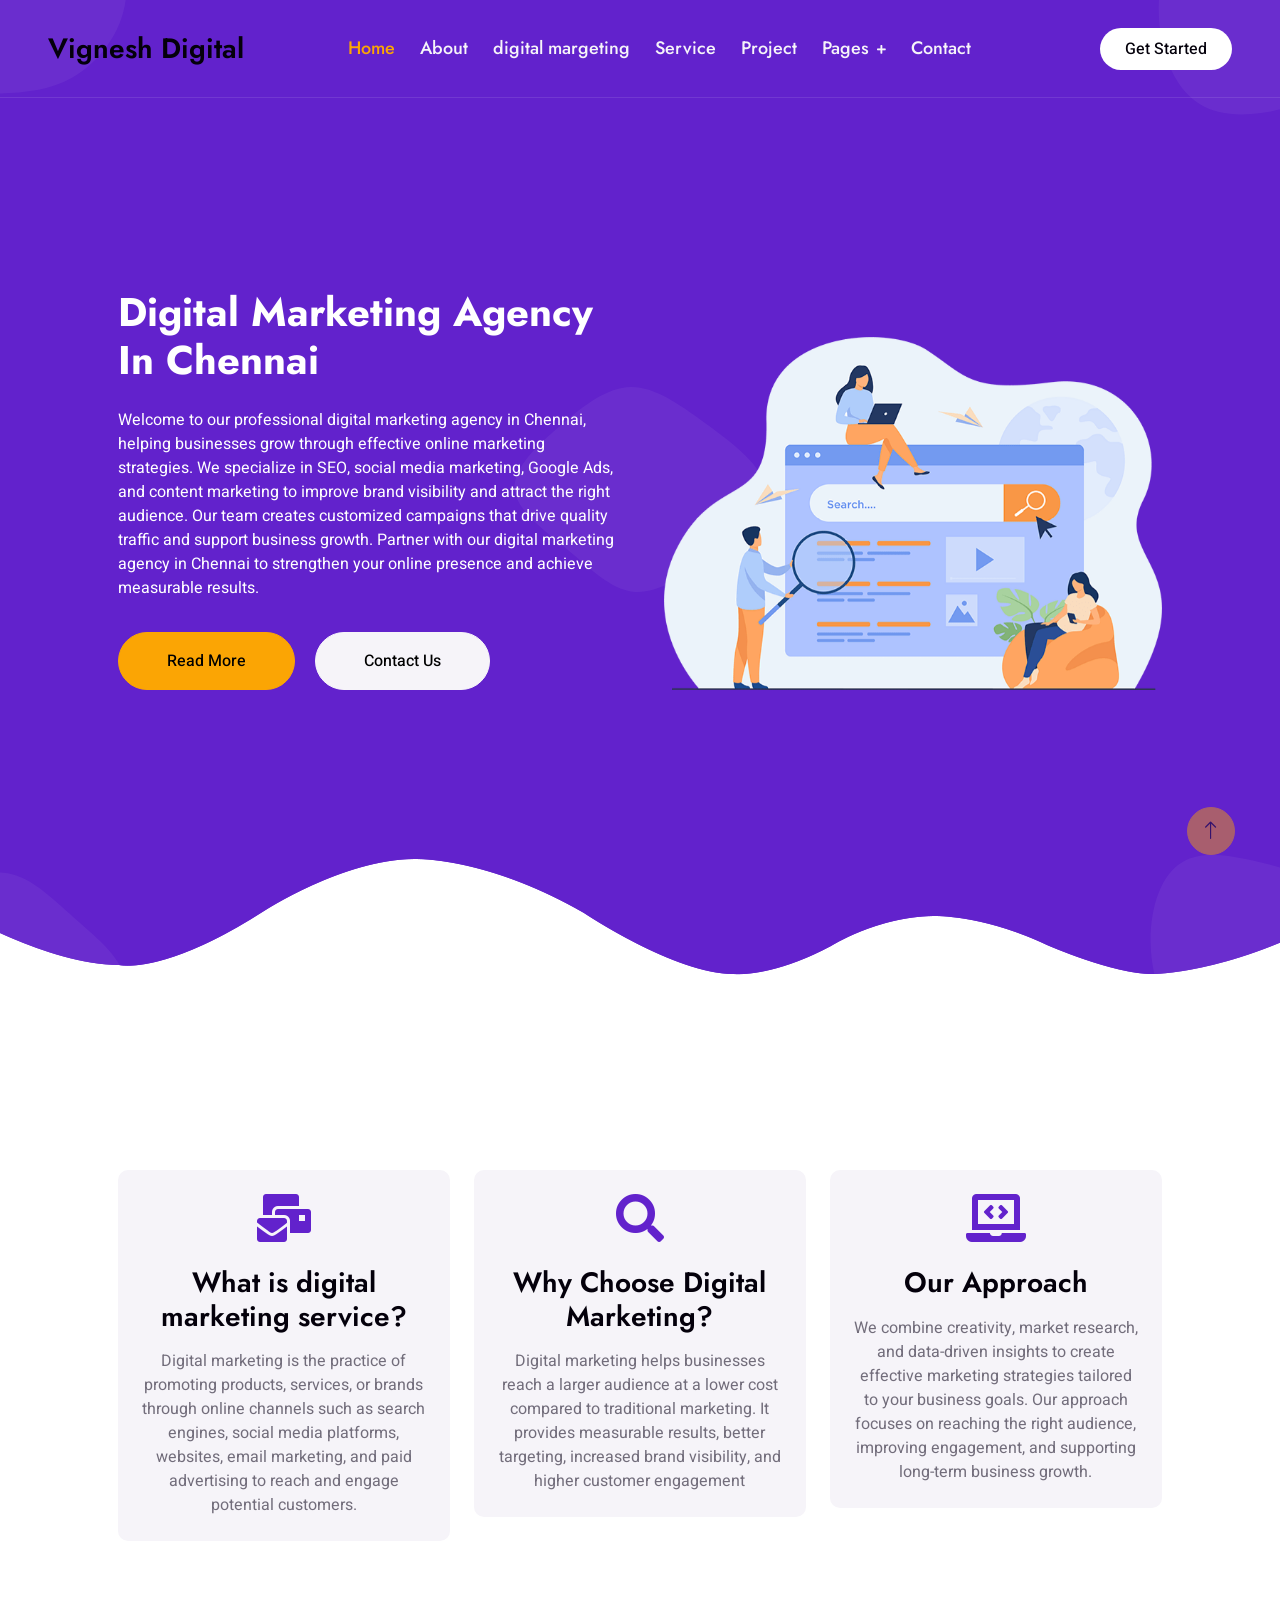
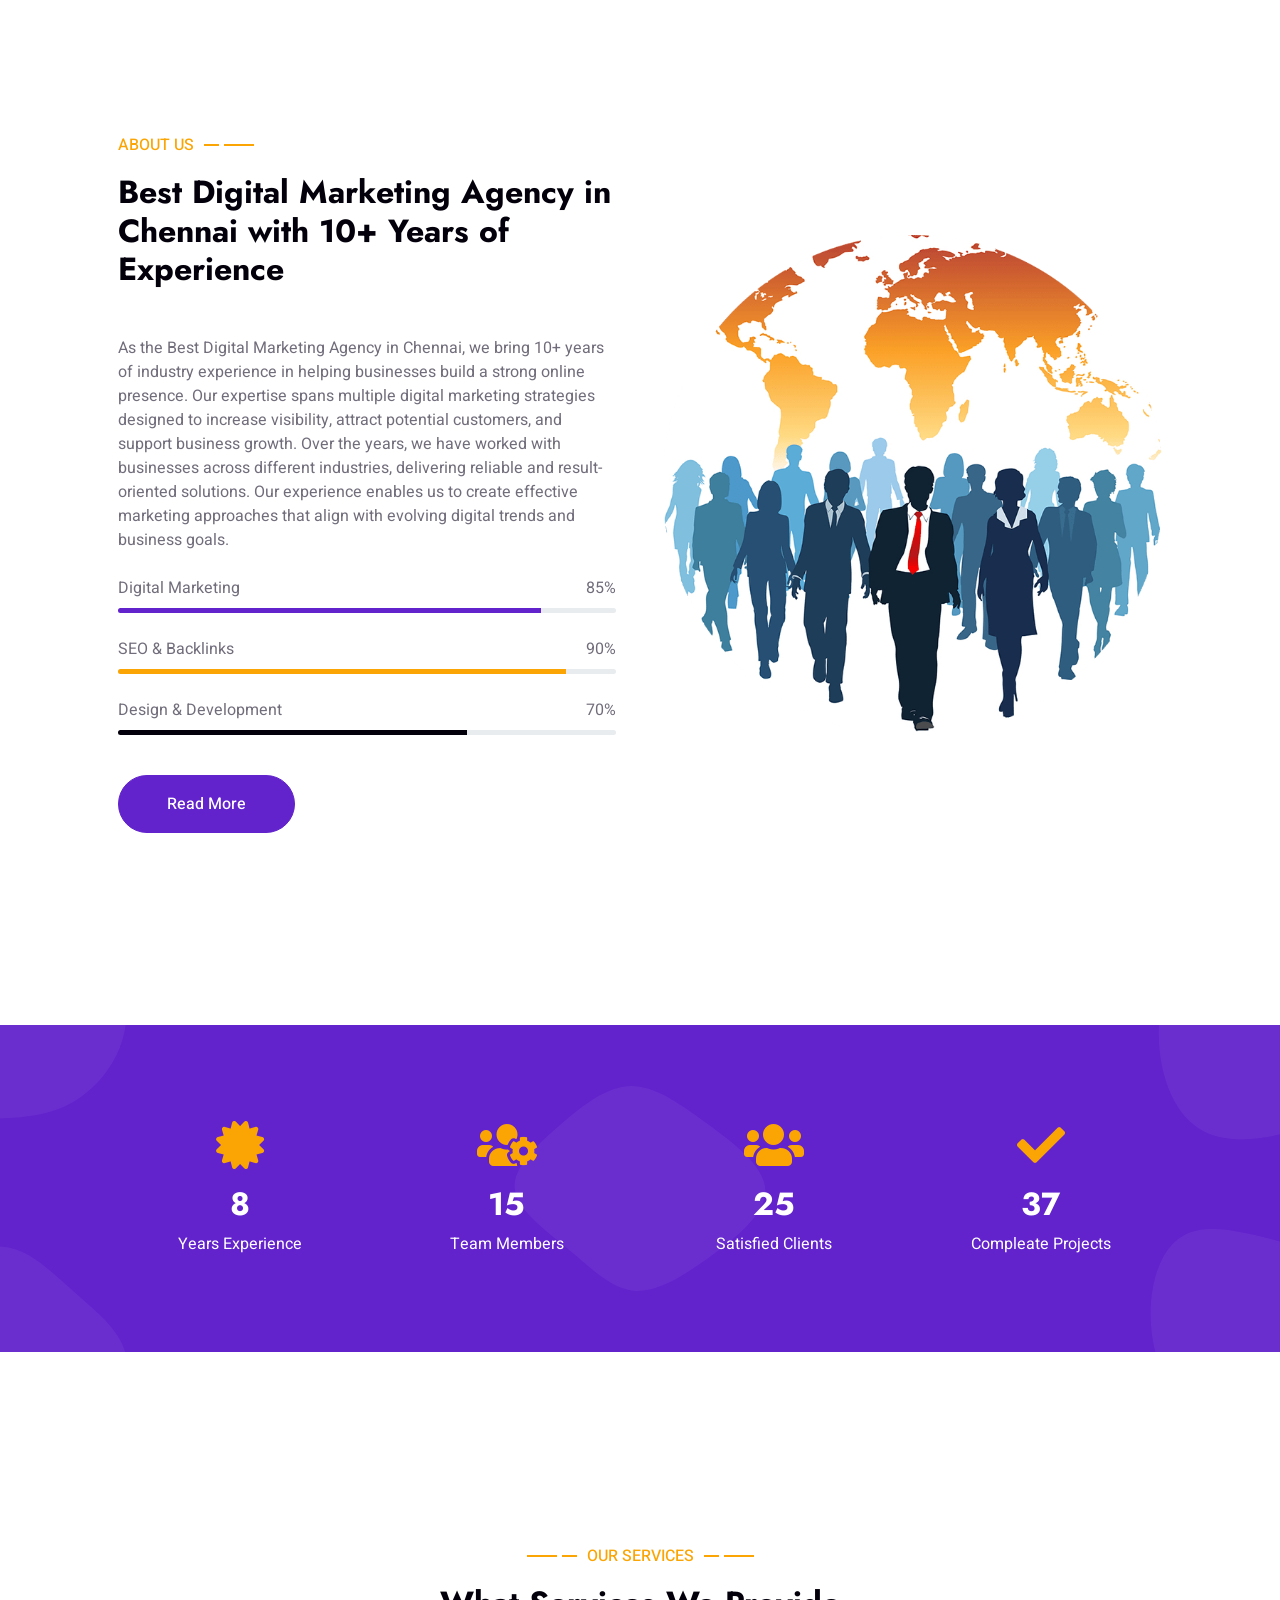
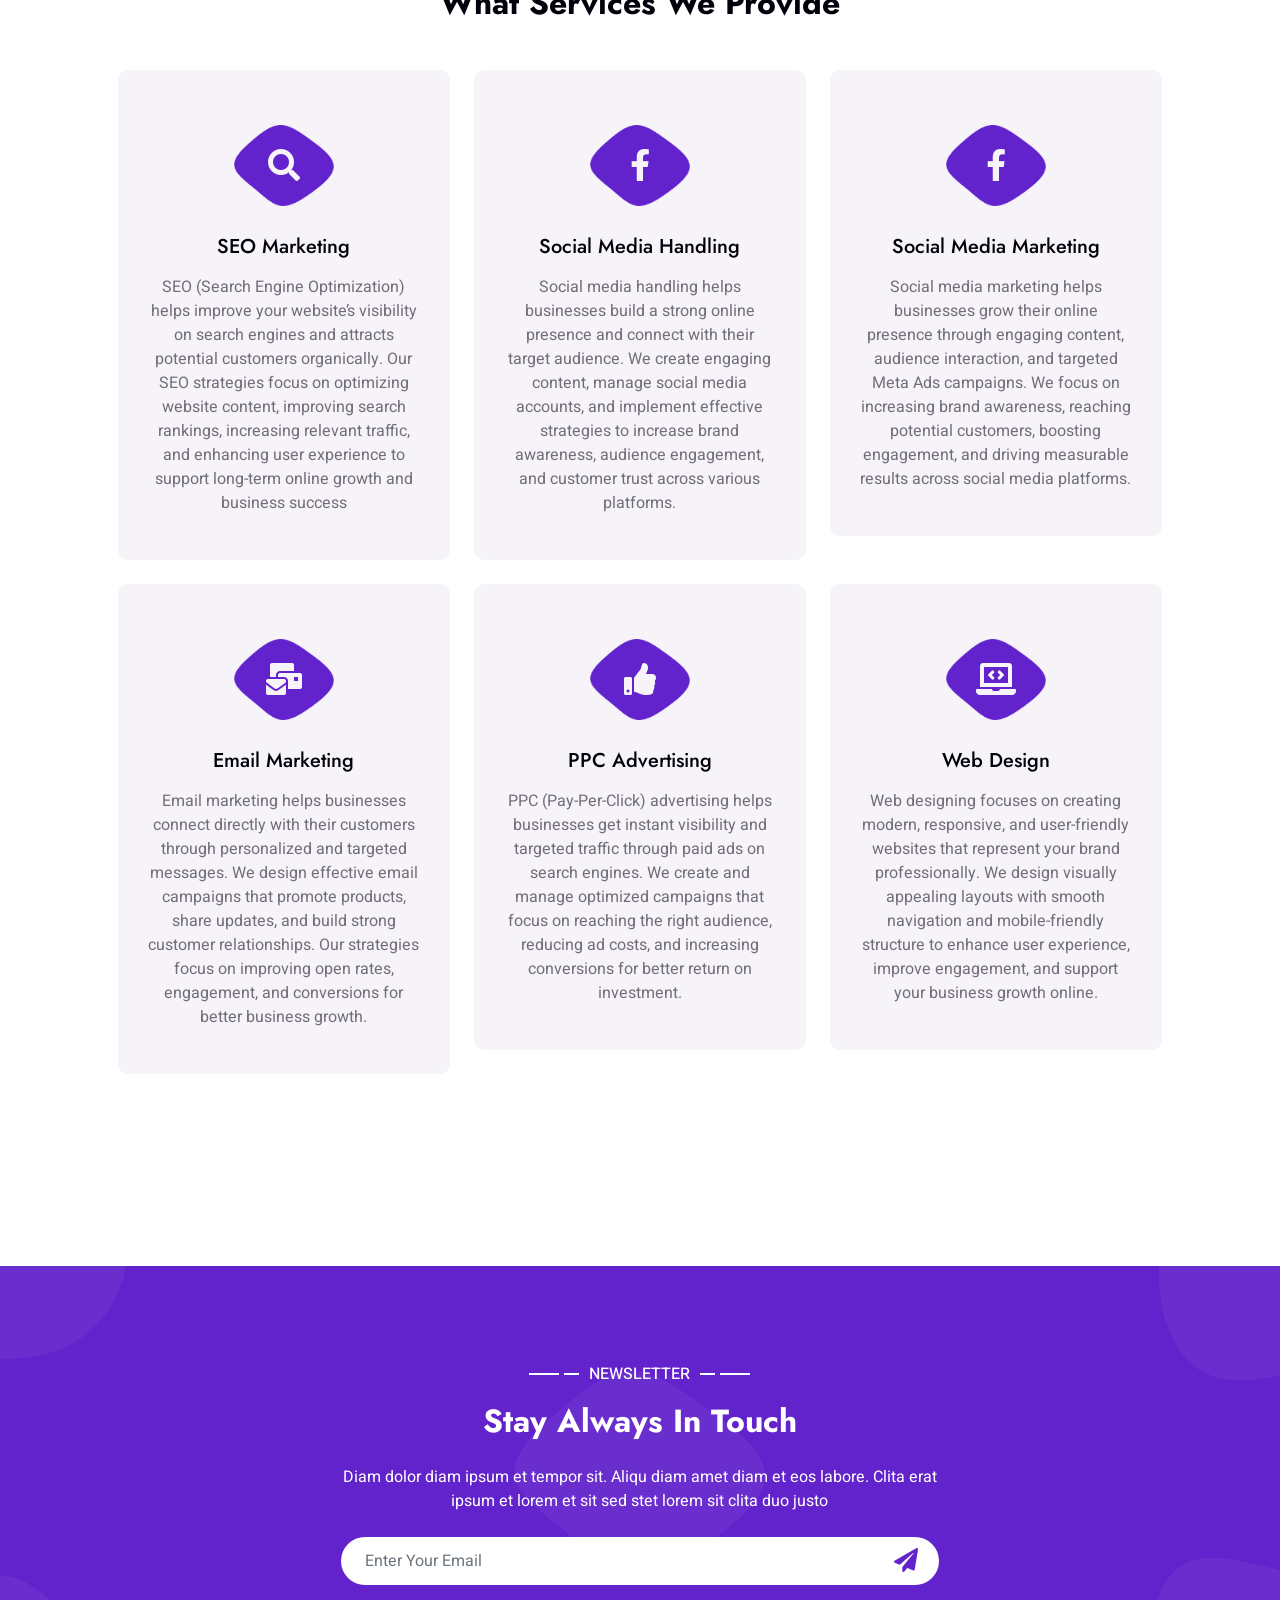
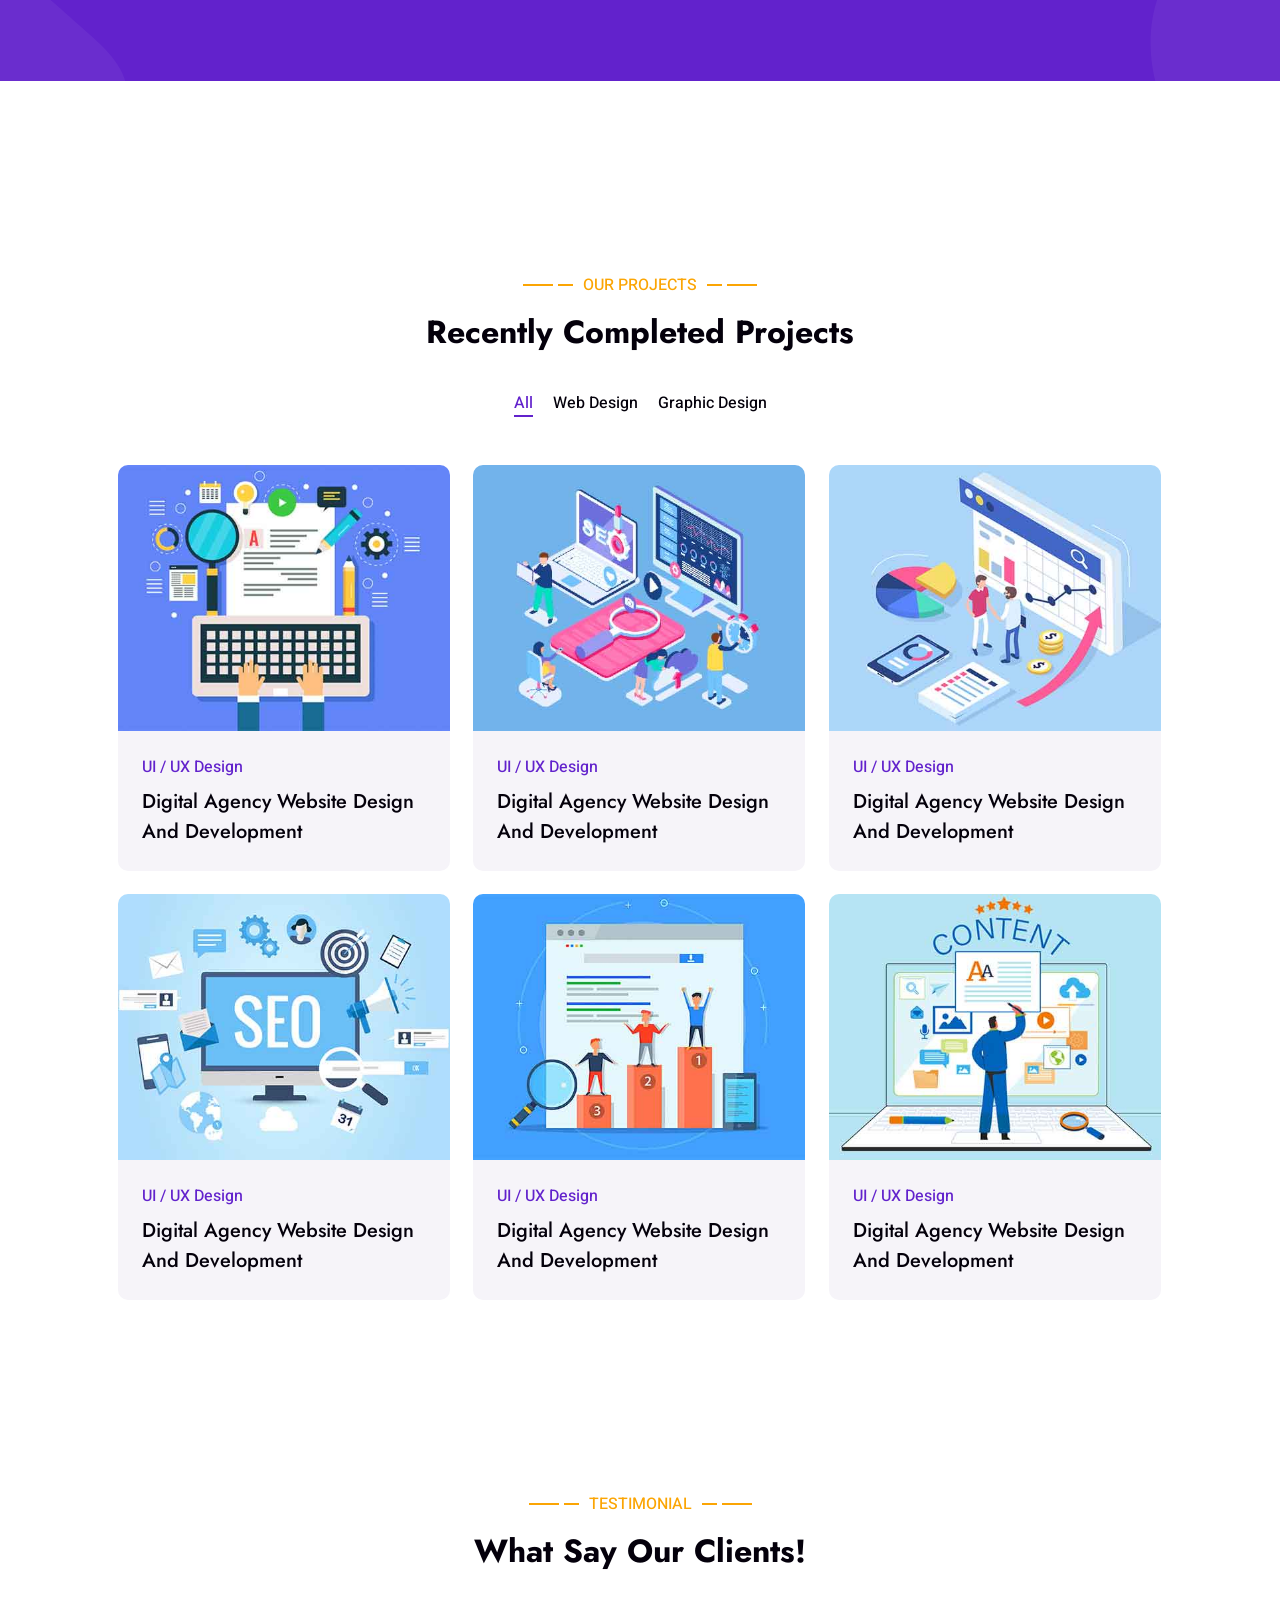
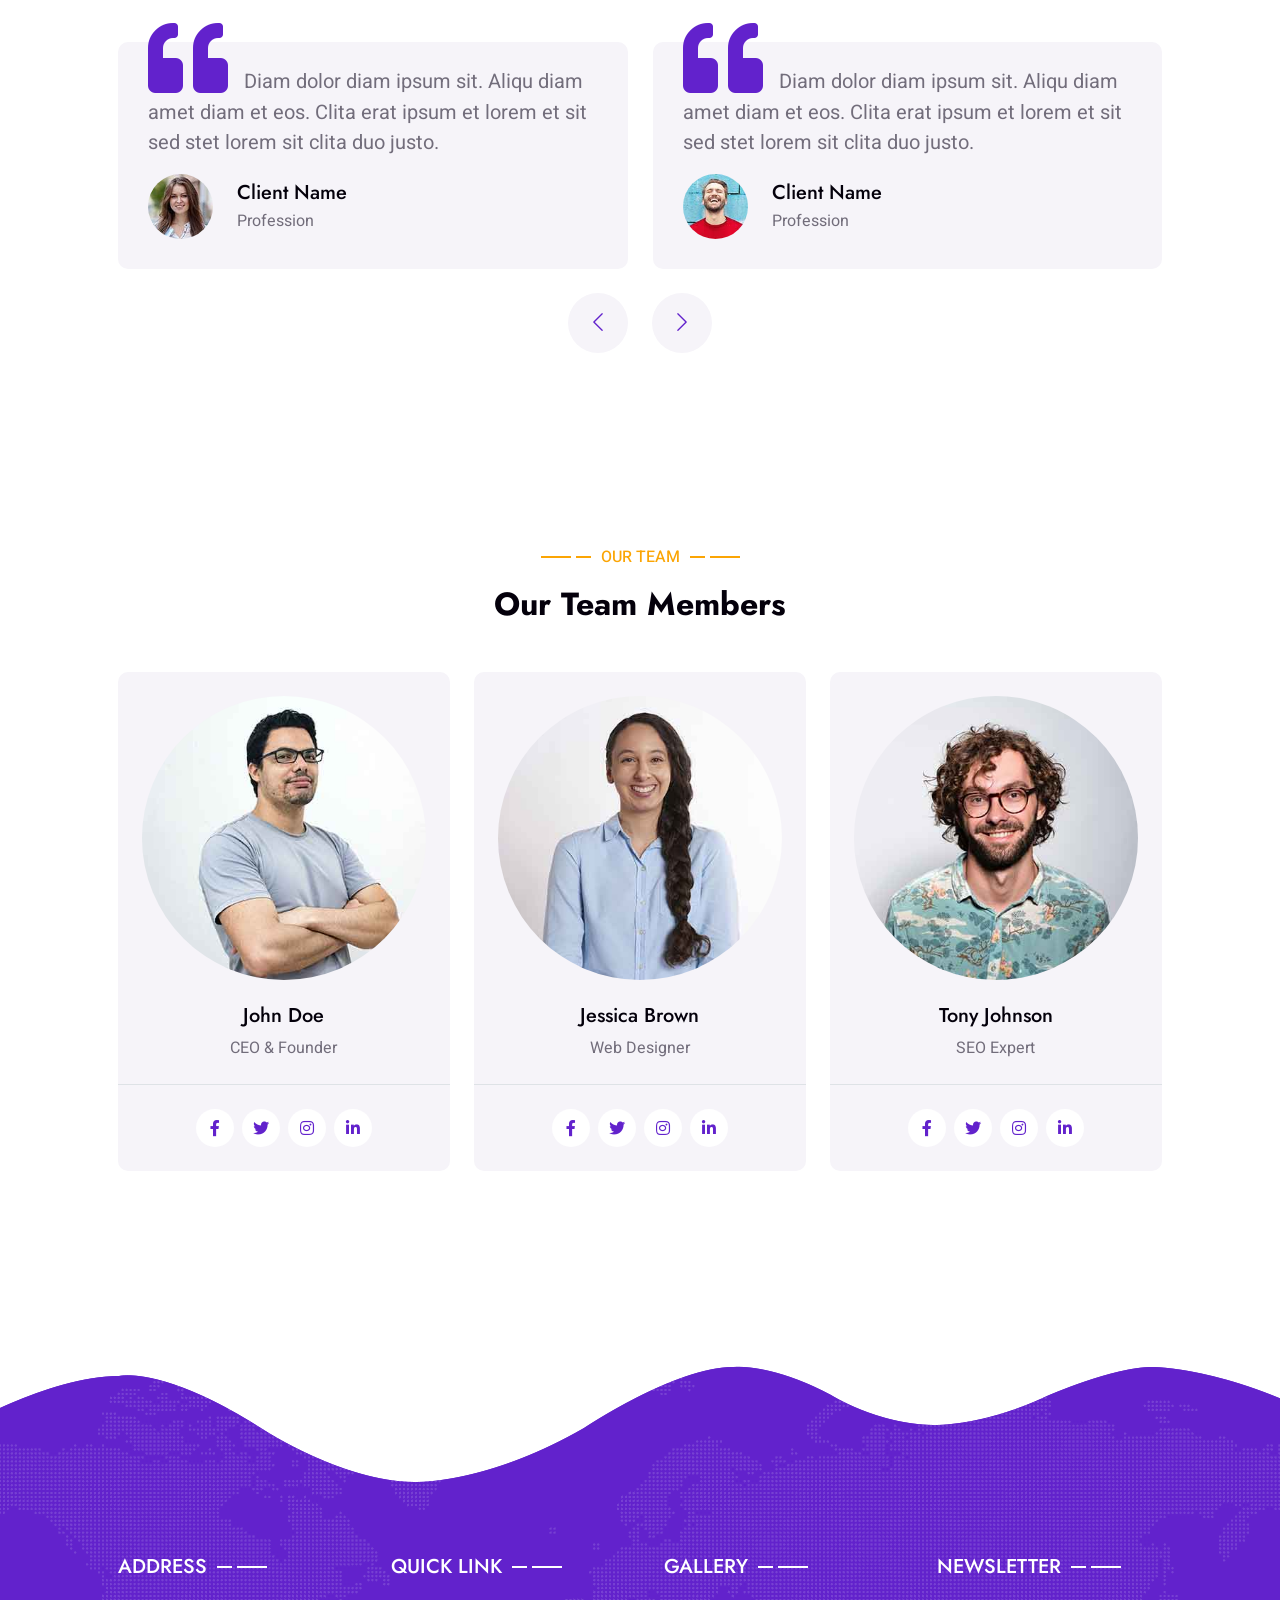
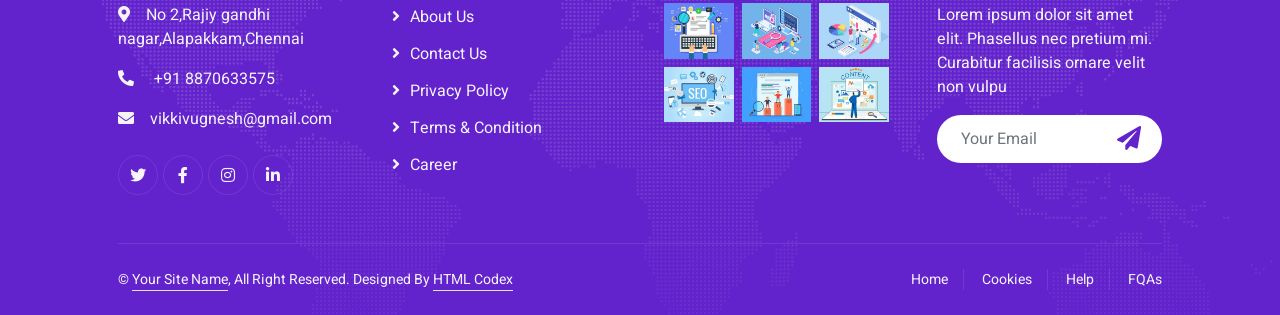
==== commit 8de60a4c: "Update index.html" ====
--- a/index.html
+++ b/index.html
@@ -465,7 +465,7 @@
                                 <i class="fa fa-thumbs-up fa-2x"></i>
                             </div>
                             <h5 class="mb-3">PPC Advertising</h5>
-                            <p class="m-0">We create targeted ad campaigns that help your business reach the right audience quickly. Our team manages and optimizes ads to drive more website traffic and quality leads. Increase visibility, maximize your ad budget, and grow your business with smart PPC strategies. 🚀</p>
+                            <p class="m-0">PPC (Pay-Per-Click) advertising helps businesses get instant visibility and targeted traffic through paid ads on search engines. We create and manage optimized campaigns that focus on reaching the right audience, reducing ad costs, and increasing conversions for better return on investment.</p>
                             <a class="btn btn-square" href=""><i class="fa fa-arrow-right"></i></a>
                         </div>
                     </div>
@@ -475,7 +475,7 @@
                                 <i class="fa fa-laptop-code fa-2x"></i>
                             </div>
                             <h5 class="mb-3">Web Design</h5>
-                            <p class="m-0">We build responsive websites that work smoothly on mobile, tablet, and desktop devices. Get a fast, creative, and SEO-friendly website designed to attract visitors and grow your business. 🚀</p>
+                            <p class="m-0">Web designing focuses on creating modern, responsive, and user-friendly websites that represent your brand professionally. We design visually appealing layouts with smooth navigation and mobile-friendly structure to enhance user experience, improve engagement, and support your business growth online.</p>
                             <a class="btn btn-square" href=""><i class="fa fa-arrow-right"></i></a>
                         </div>
                     </div>
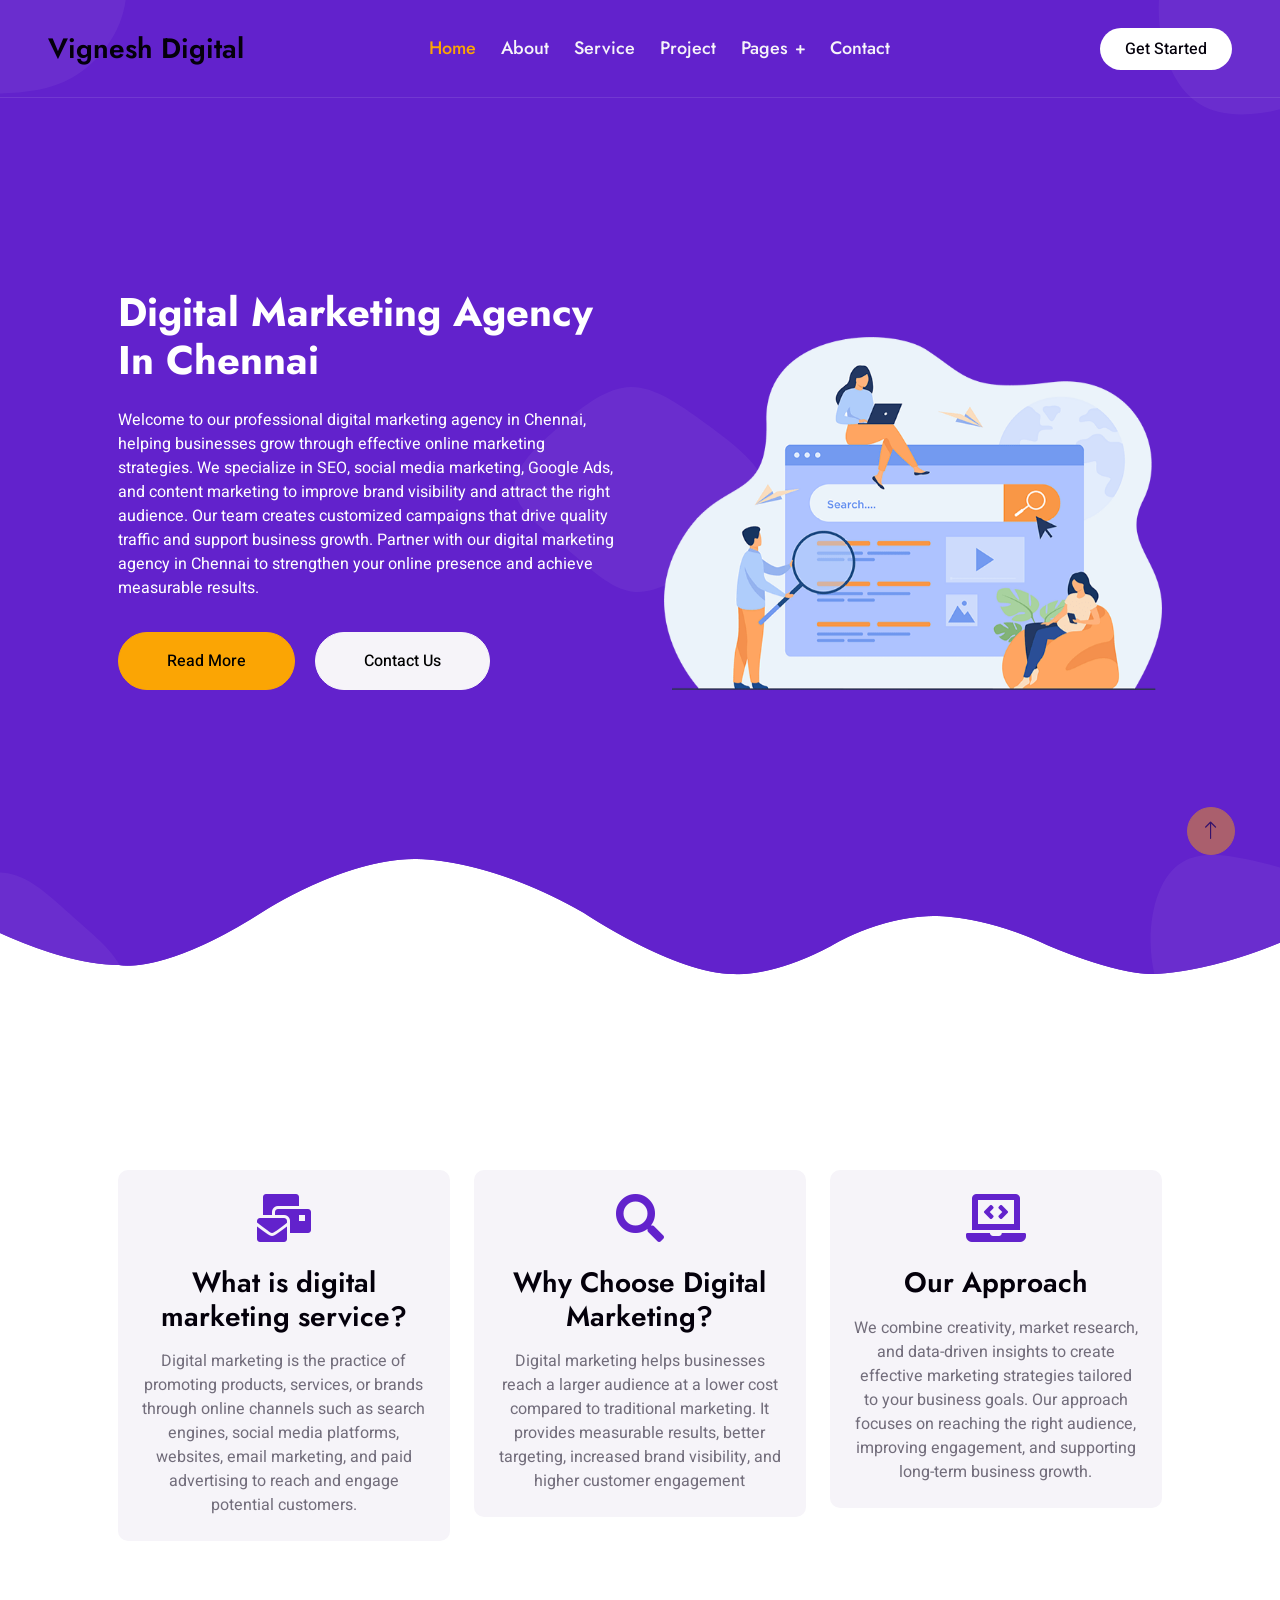
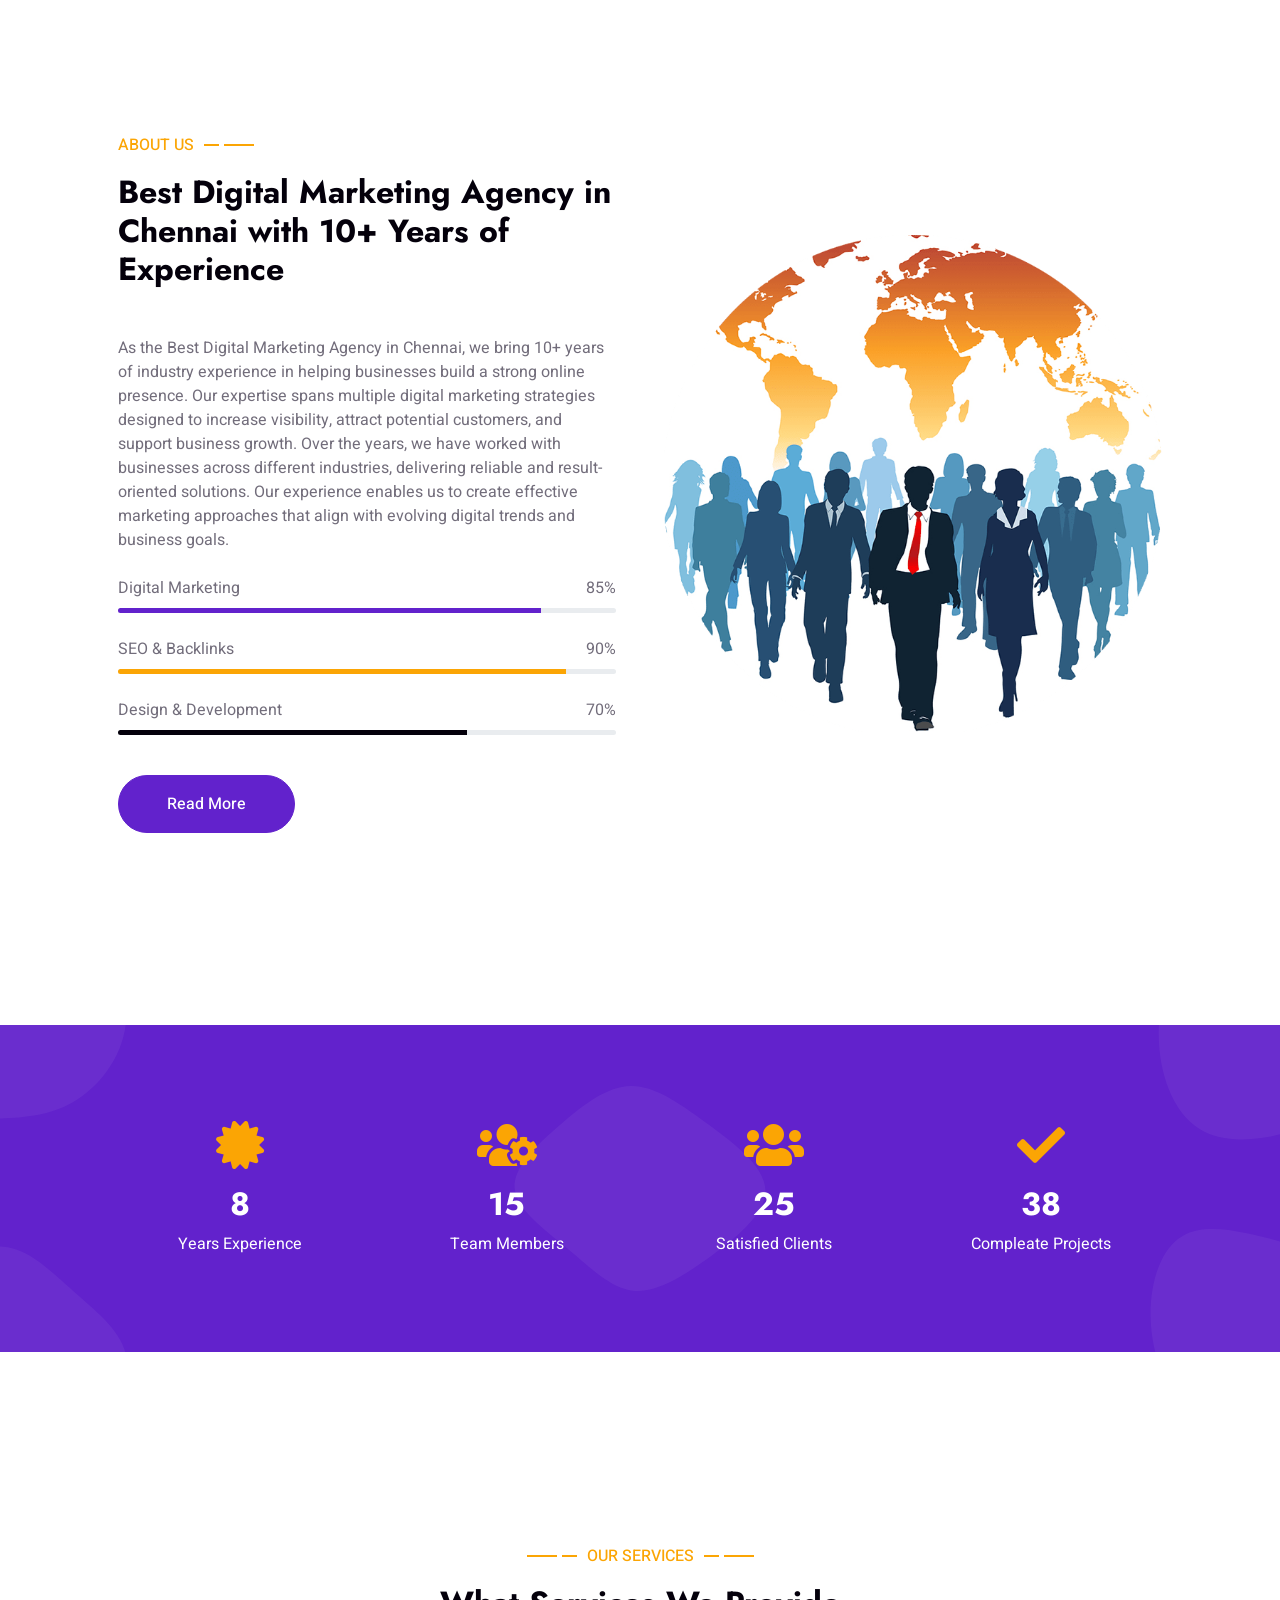
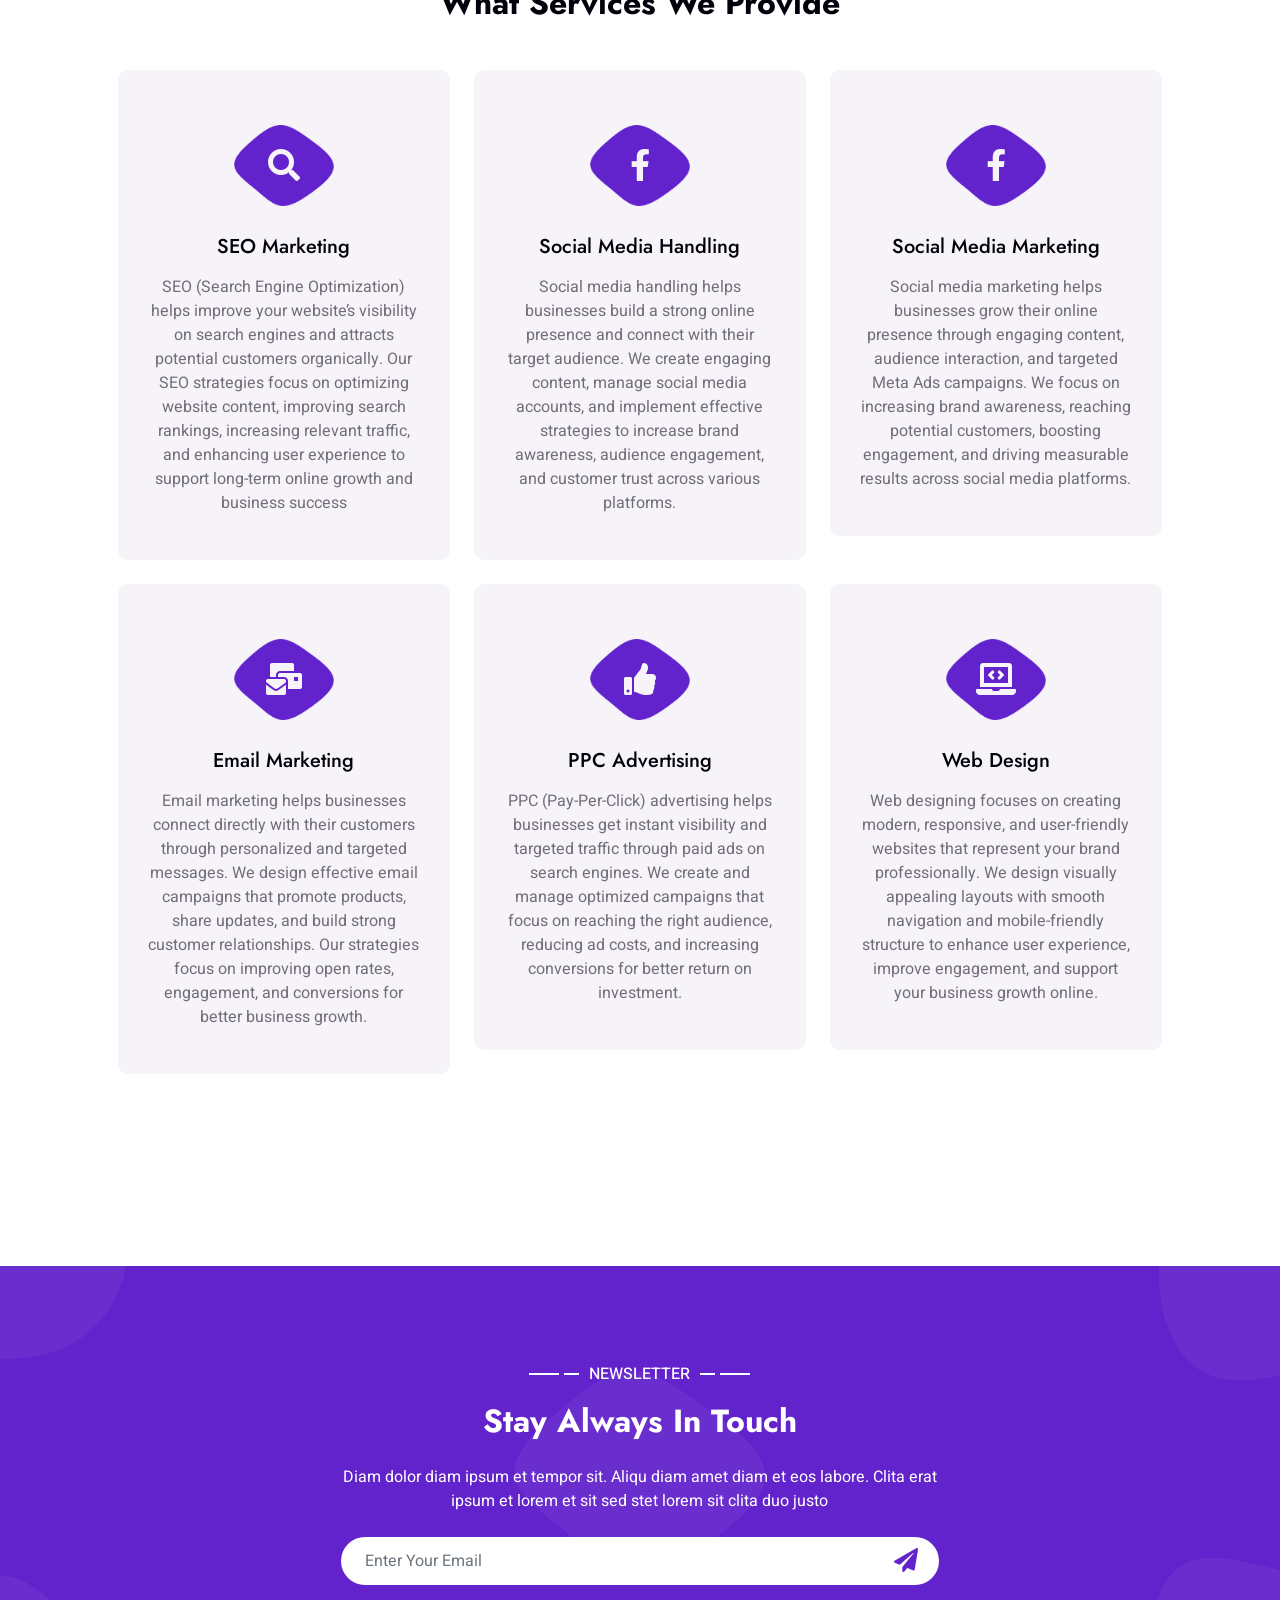
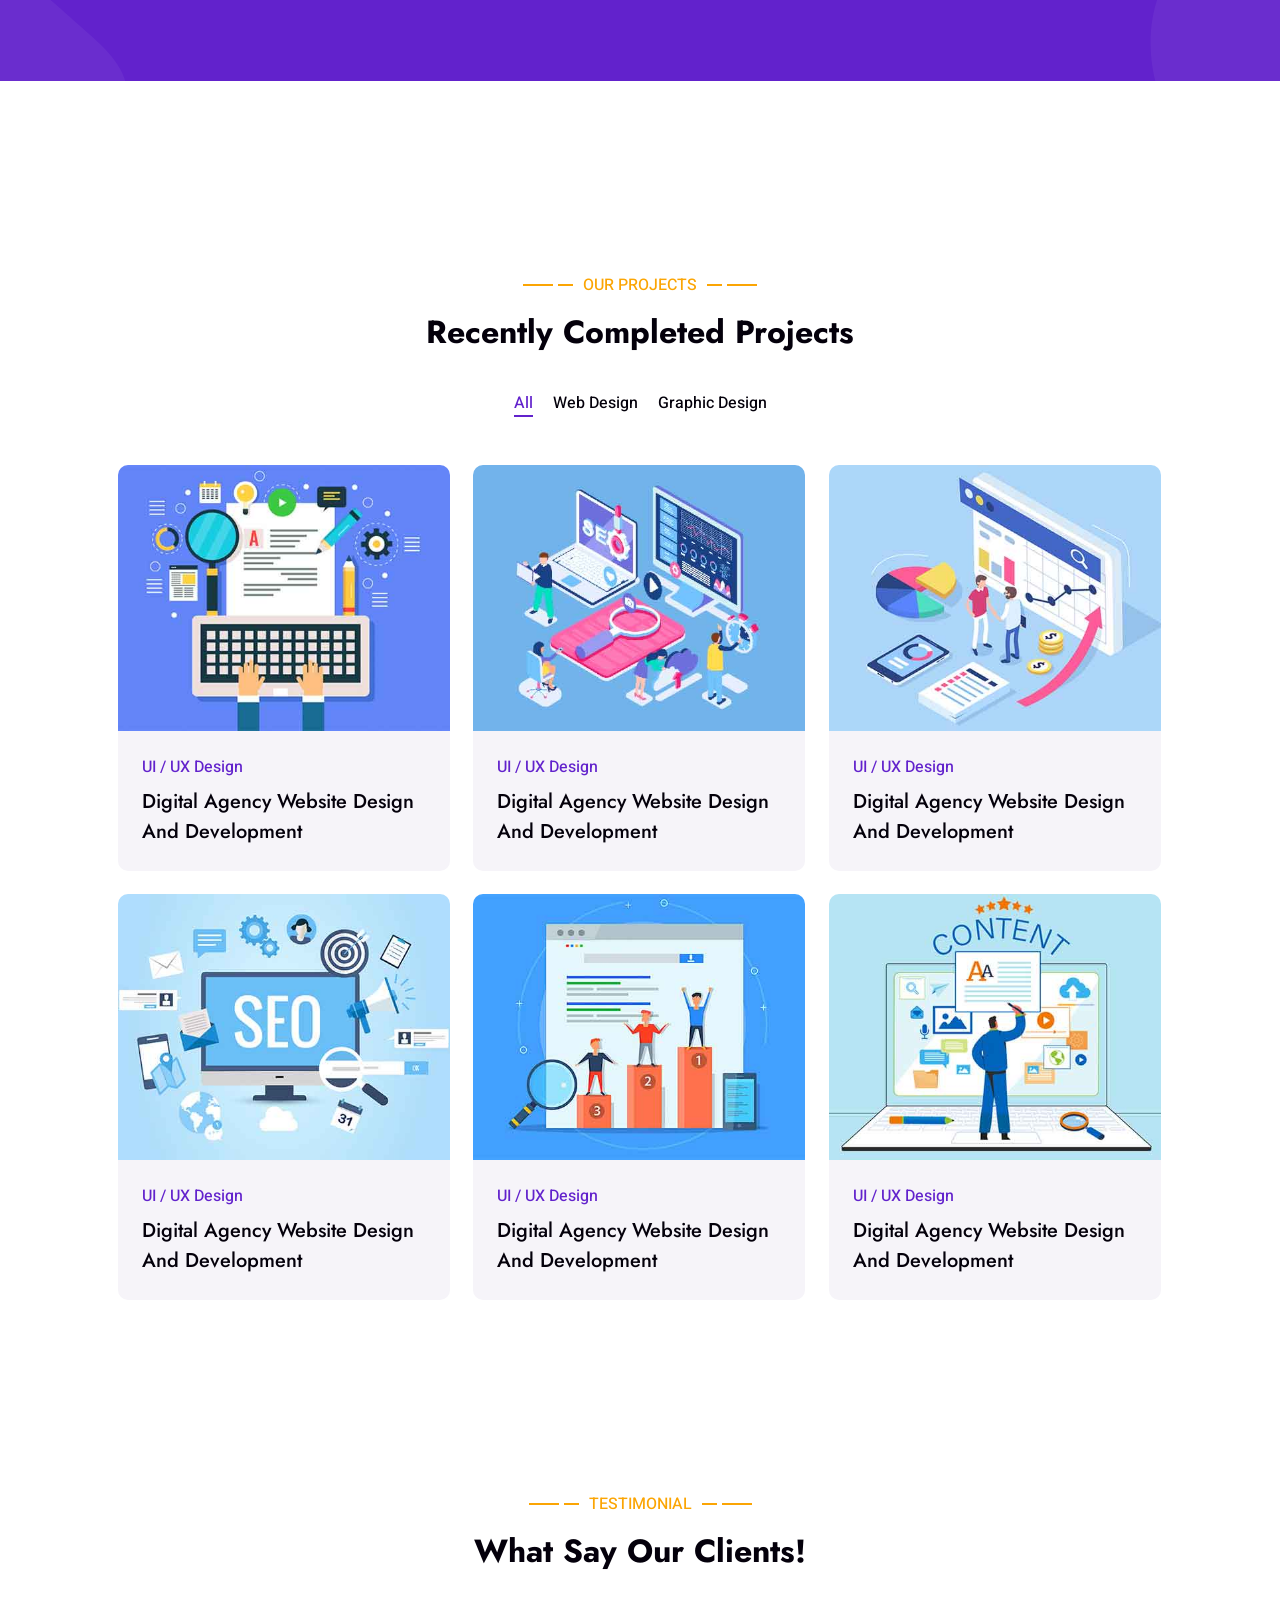
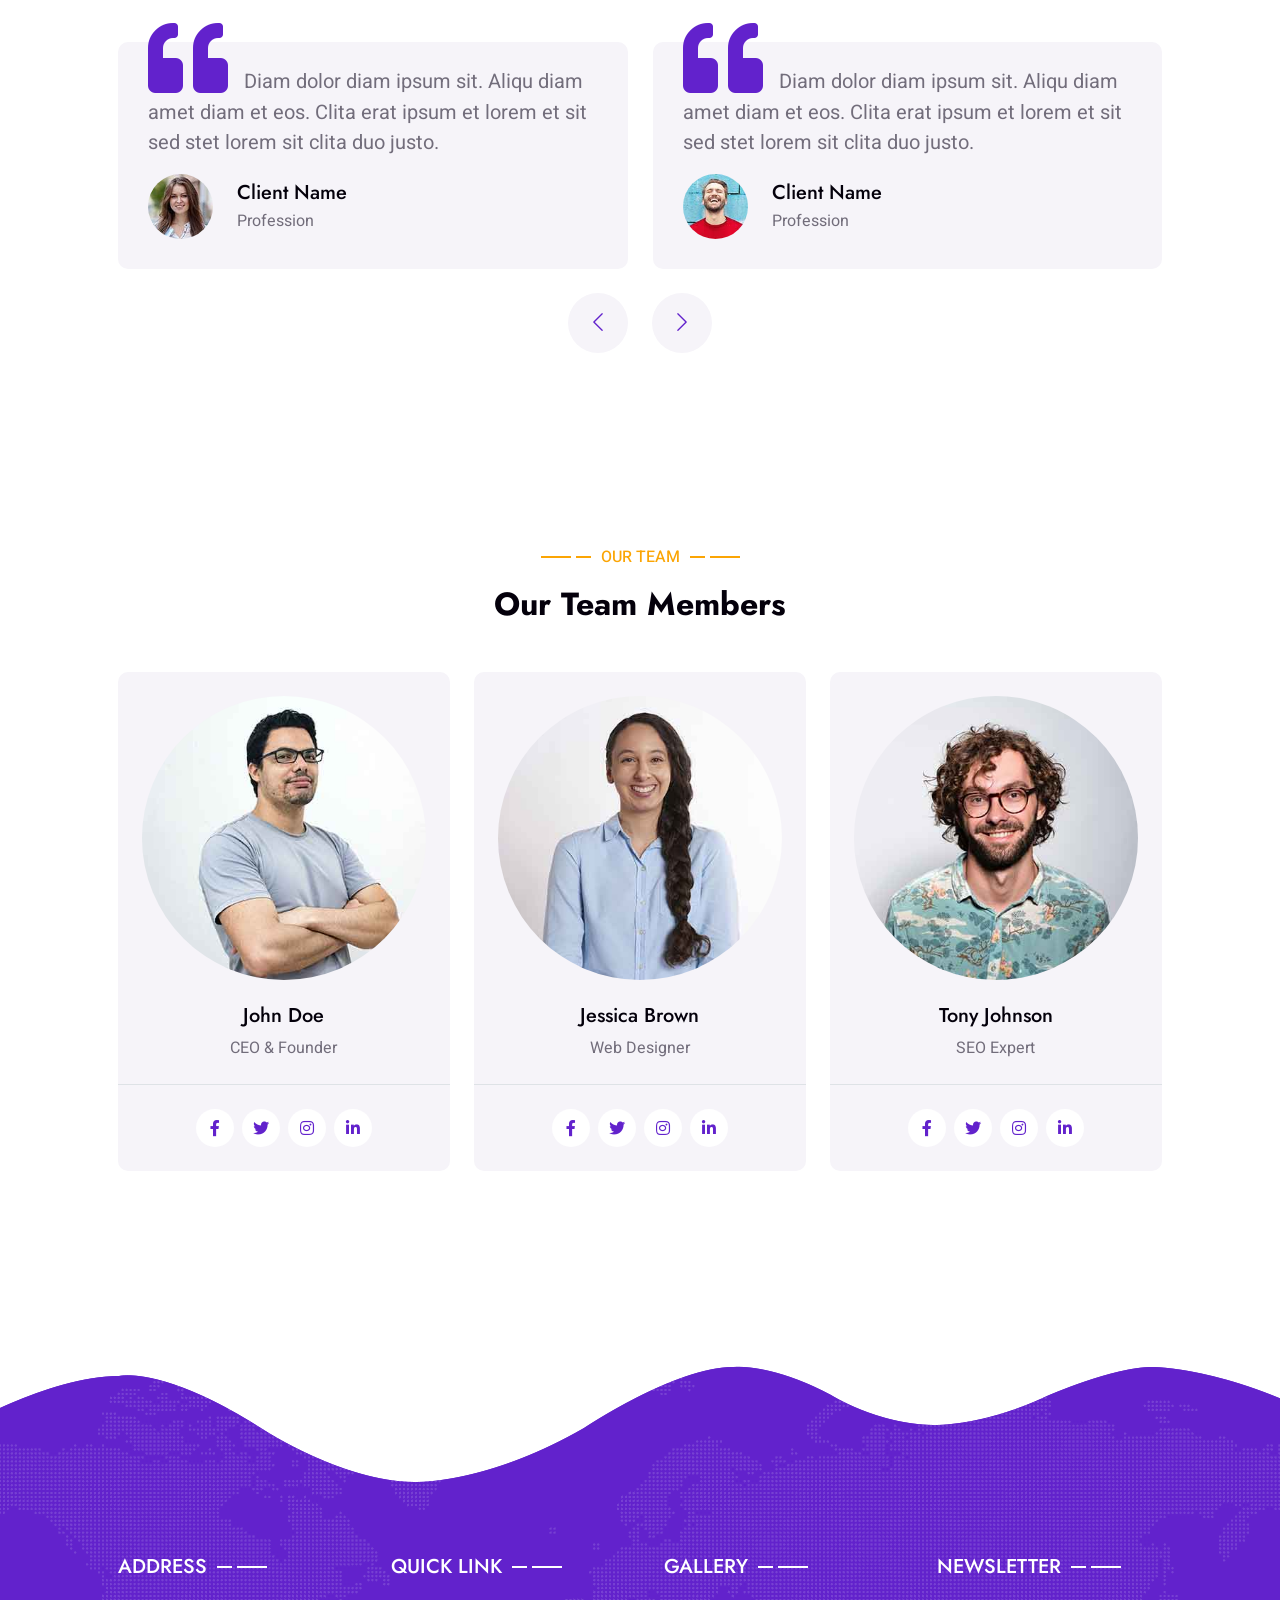
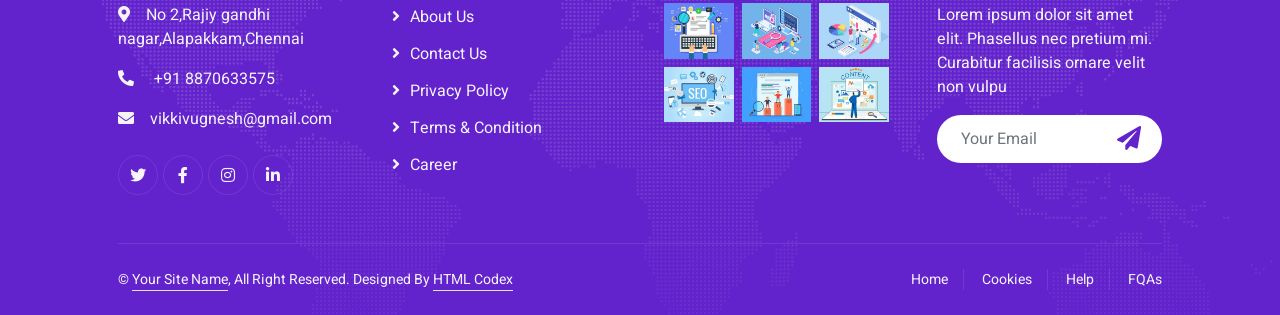
==== commit 2aedf67b: "Update index.html" ====
--- a/index.html
+++ b/index.html
@@ -268,7 +268,7 @@
                     <div class="navbar-nav mx-auto py-0">
                         <a href="index.html" class="nav-item nav-link active">Home</a>
                         <a href="about.html" class="nav-item nav-link">About</a>
-						<a href="digital-marketing-agency-chennai.html" class="nav-item nav-link">digital margeting</a>
+						
                         <a href="service.html" class="nav-item nav-link">Service</a>
                         <a href="project.html" class="nav-item nav-link">Project</a>
                         <div class="nav-item dropdown">
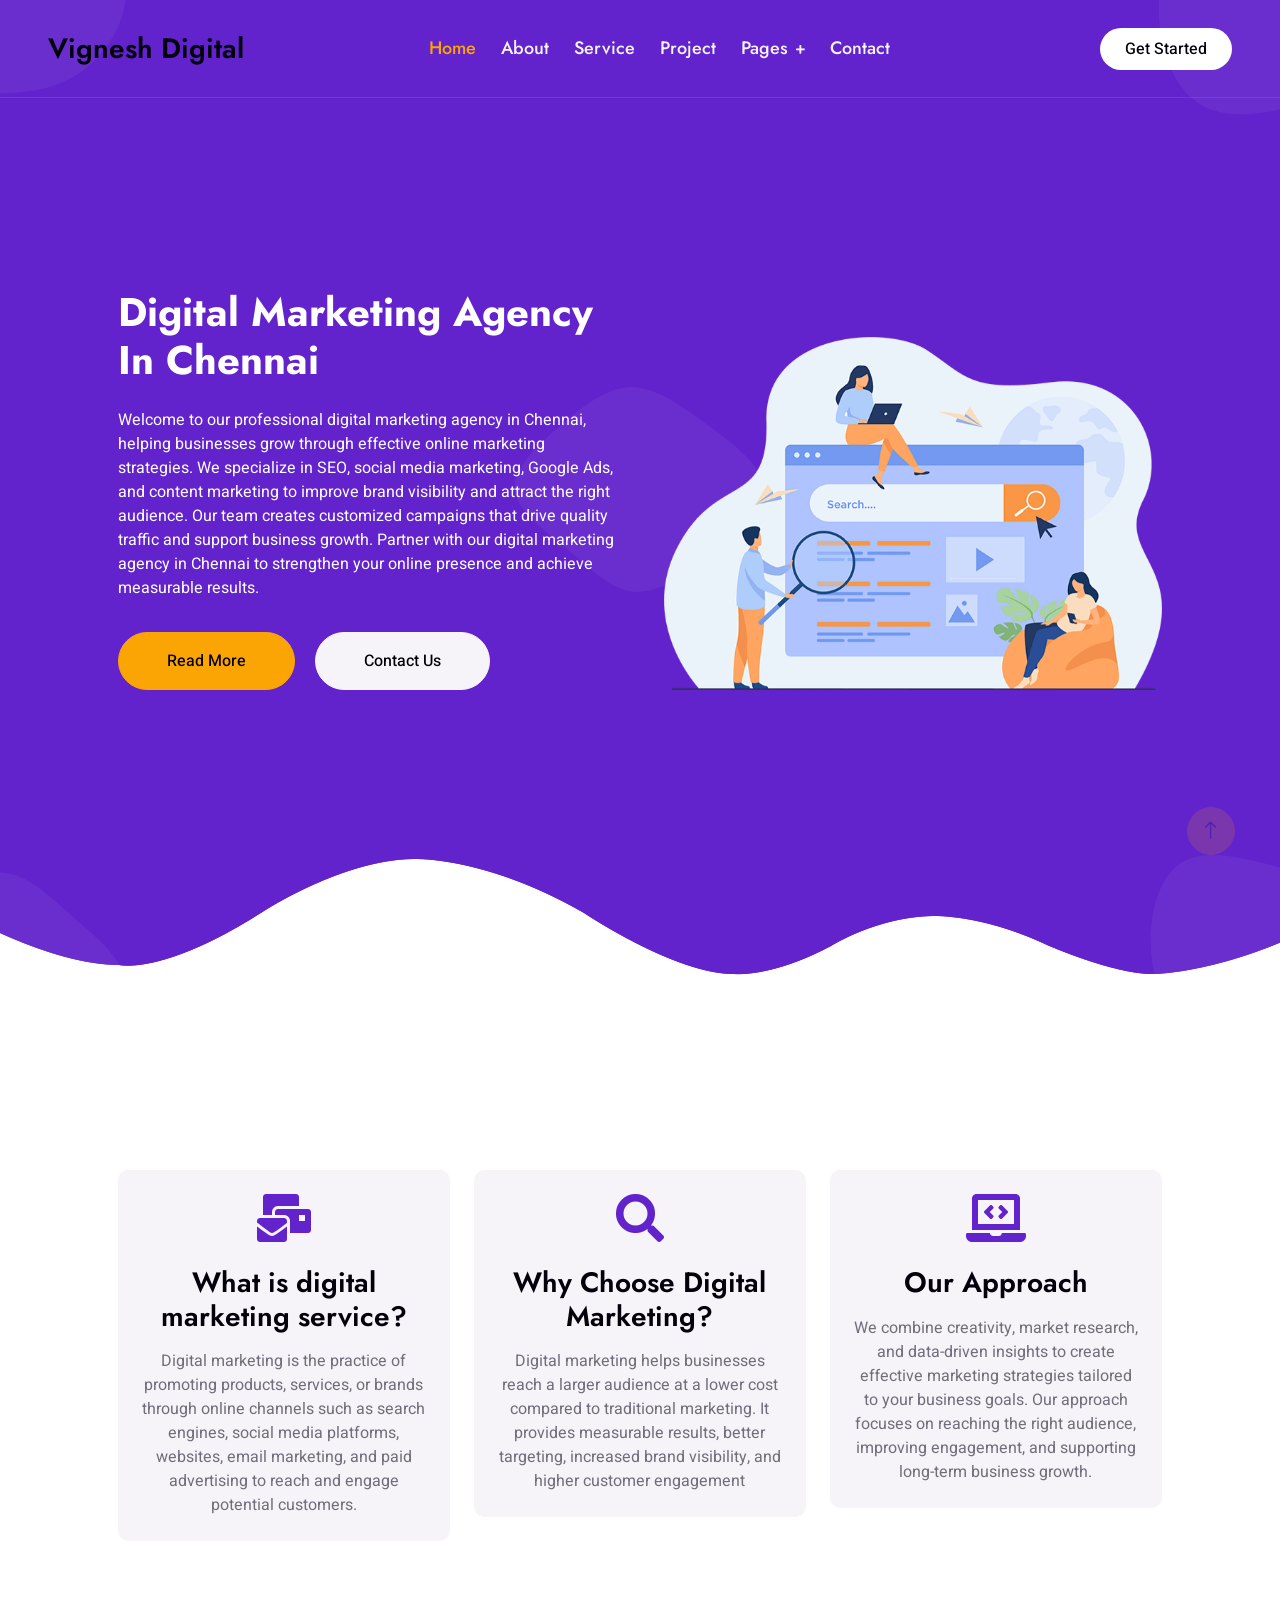
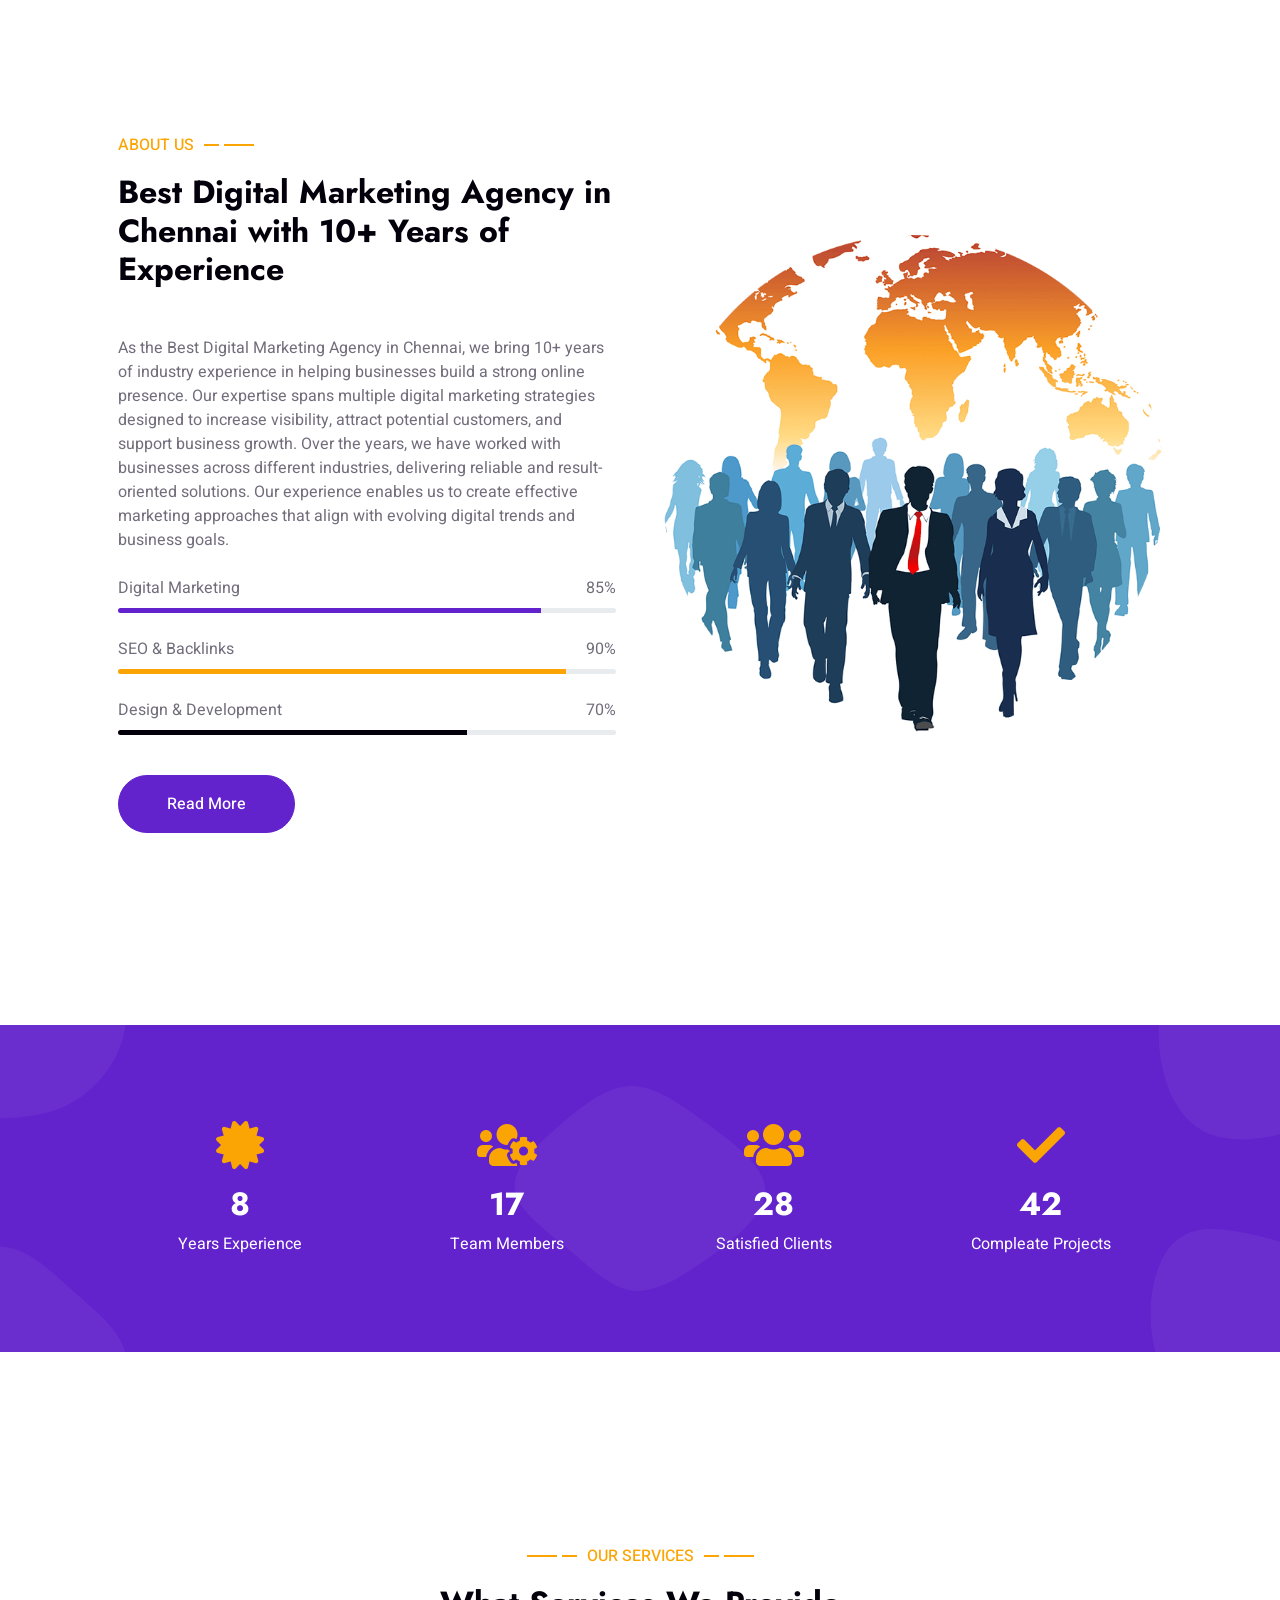
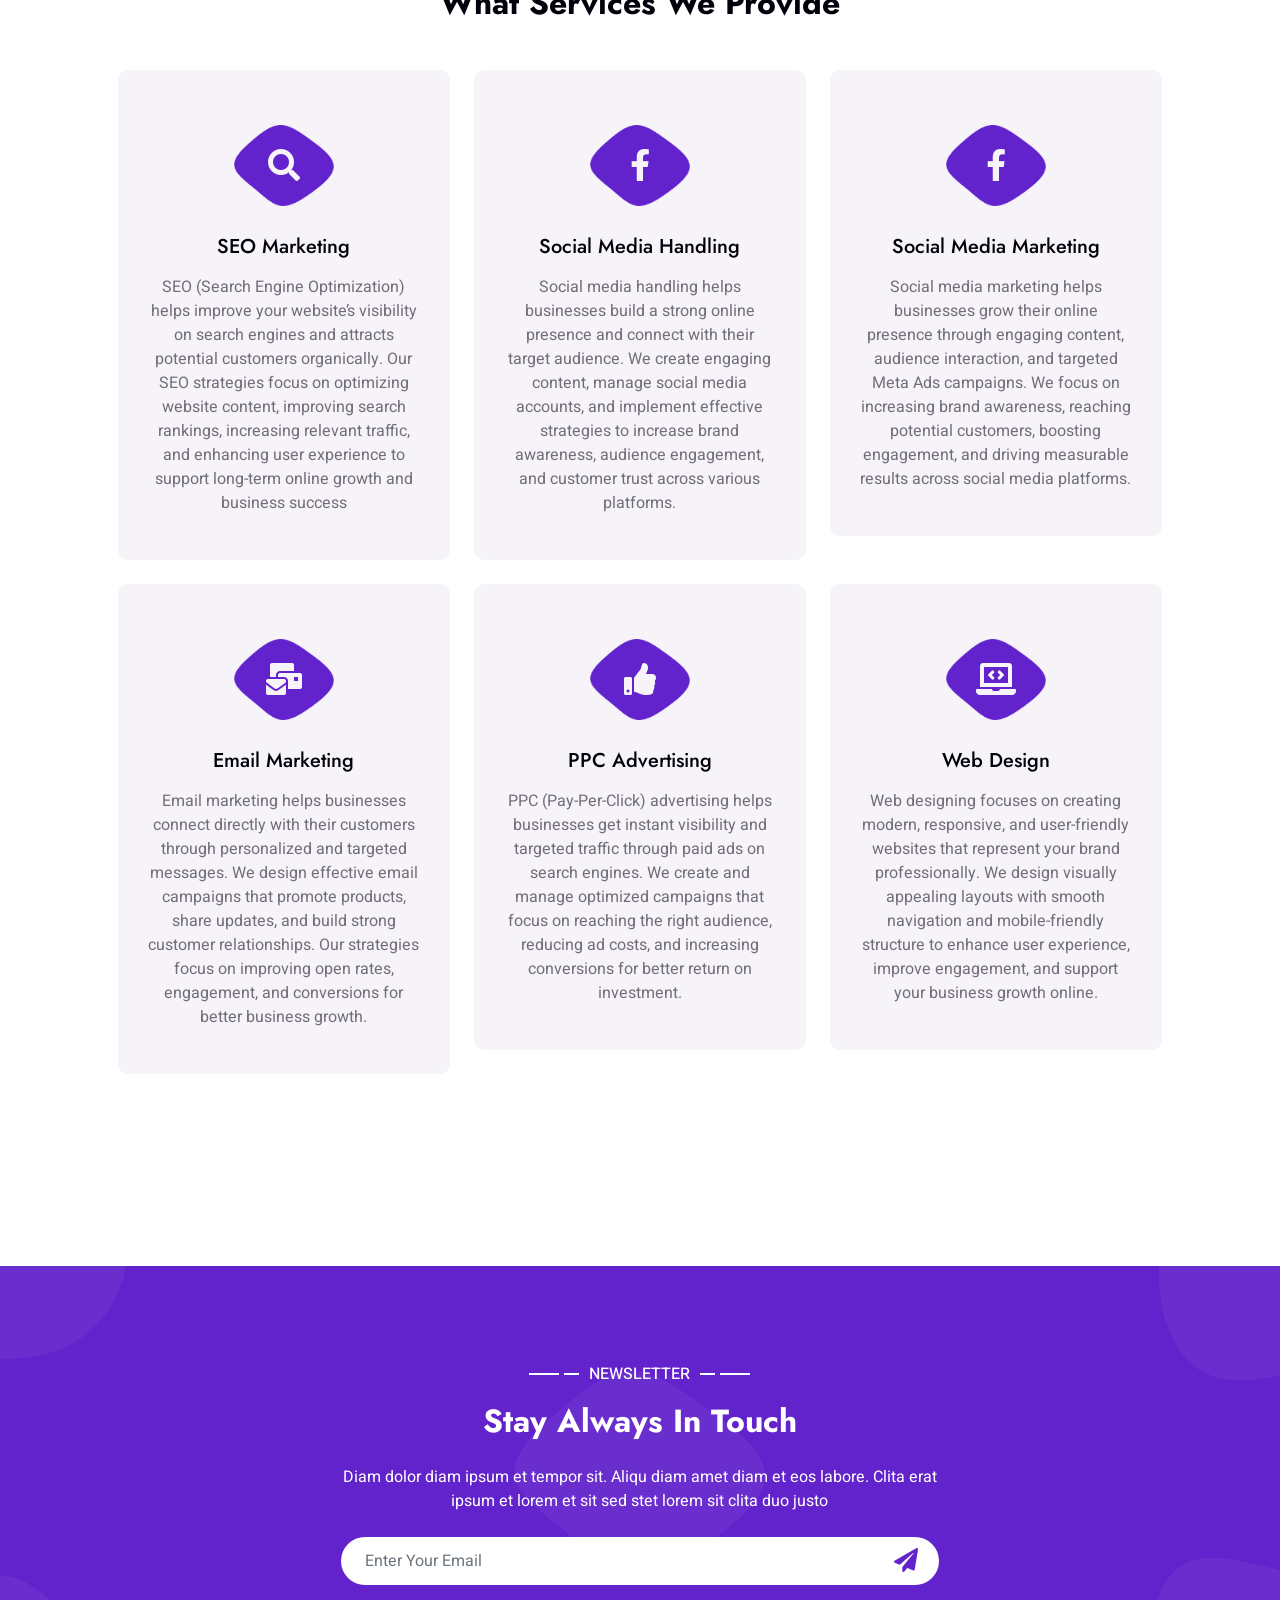
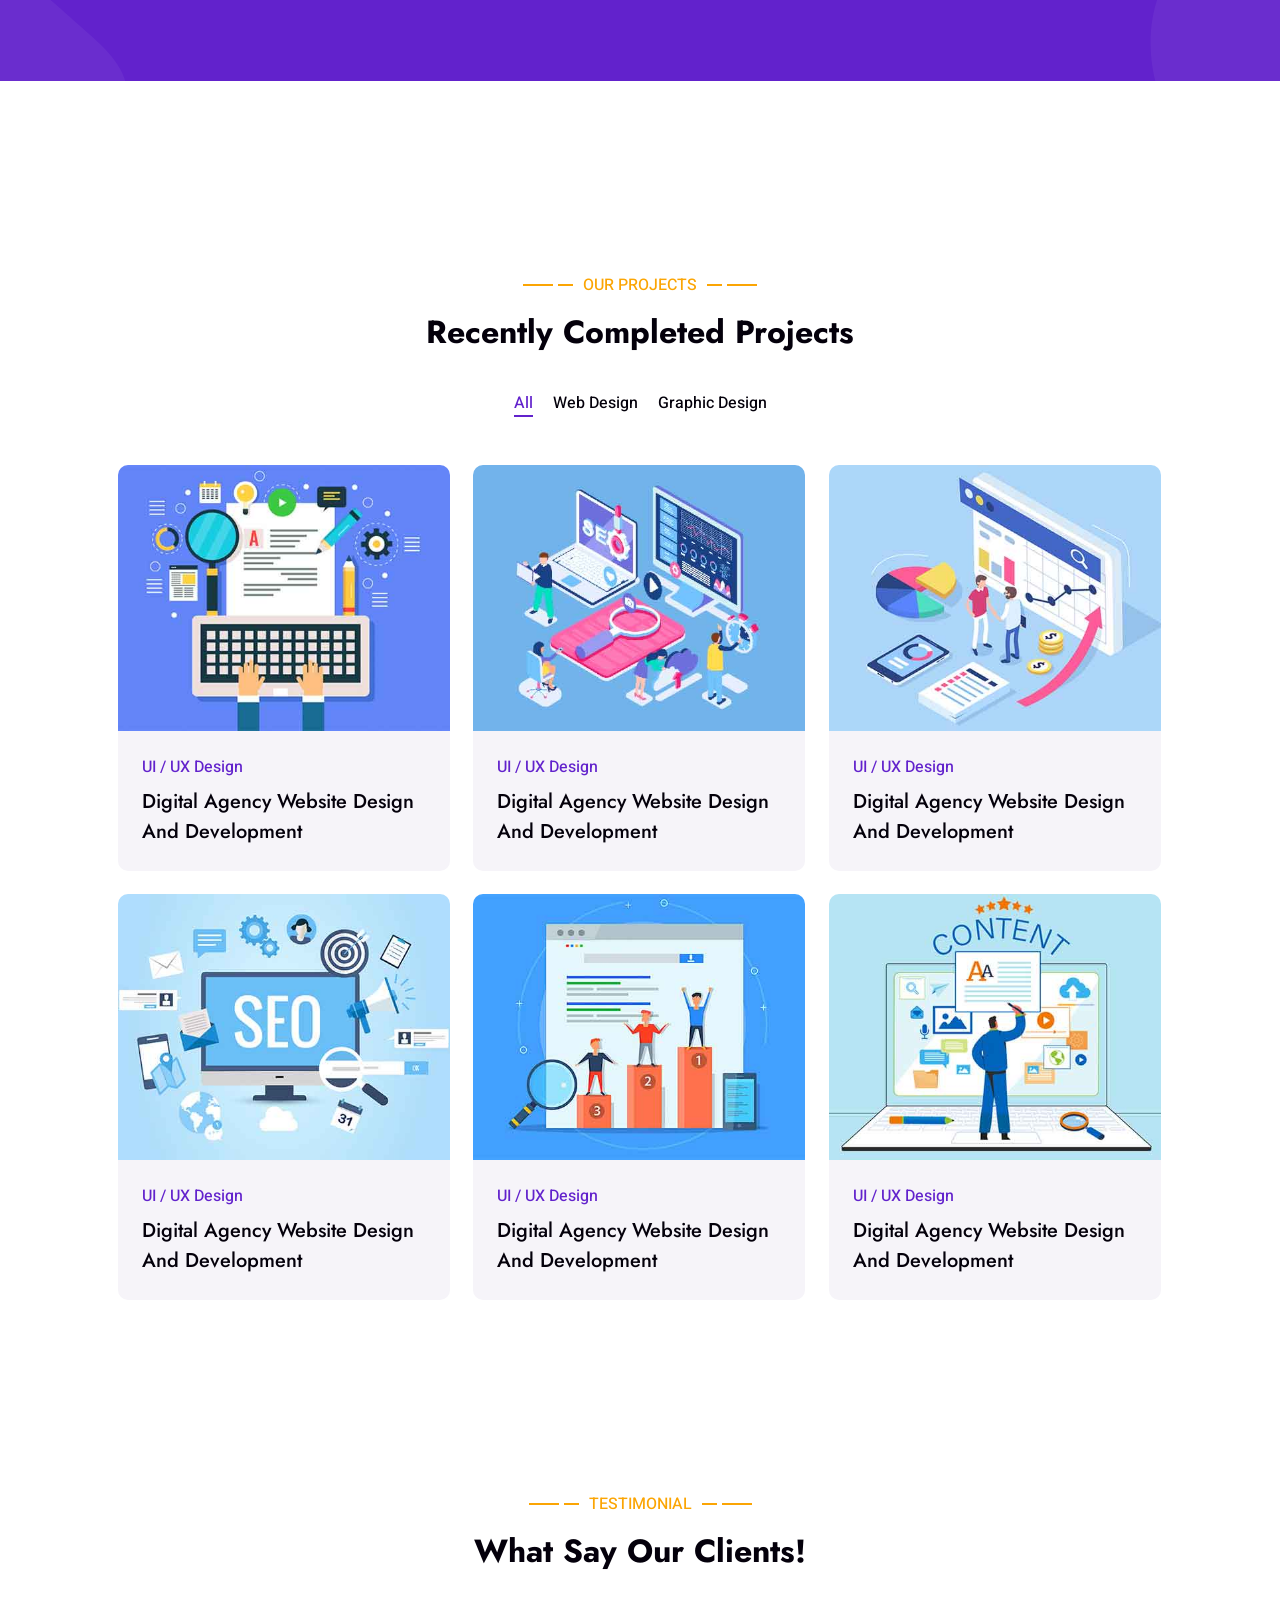
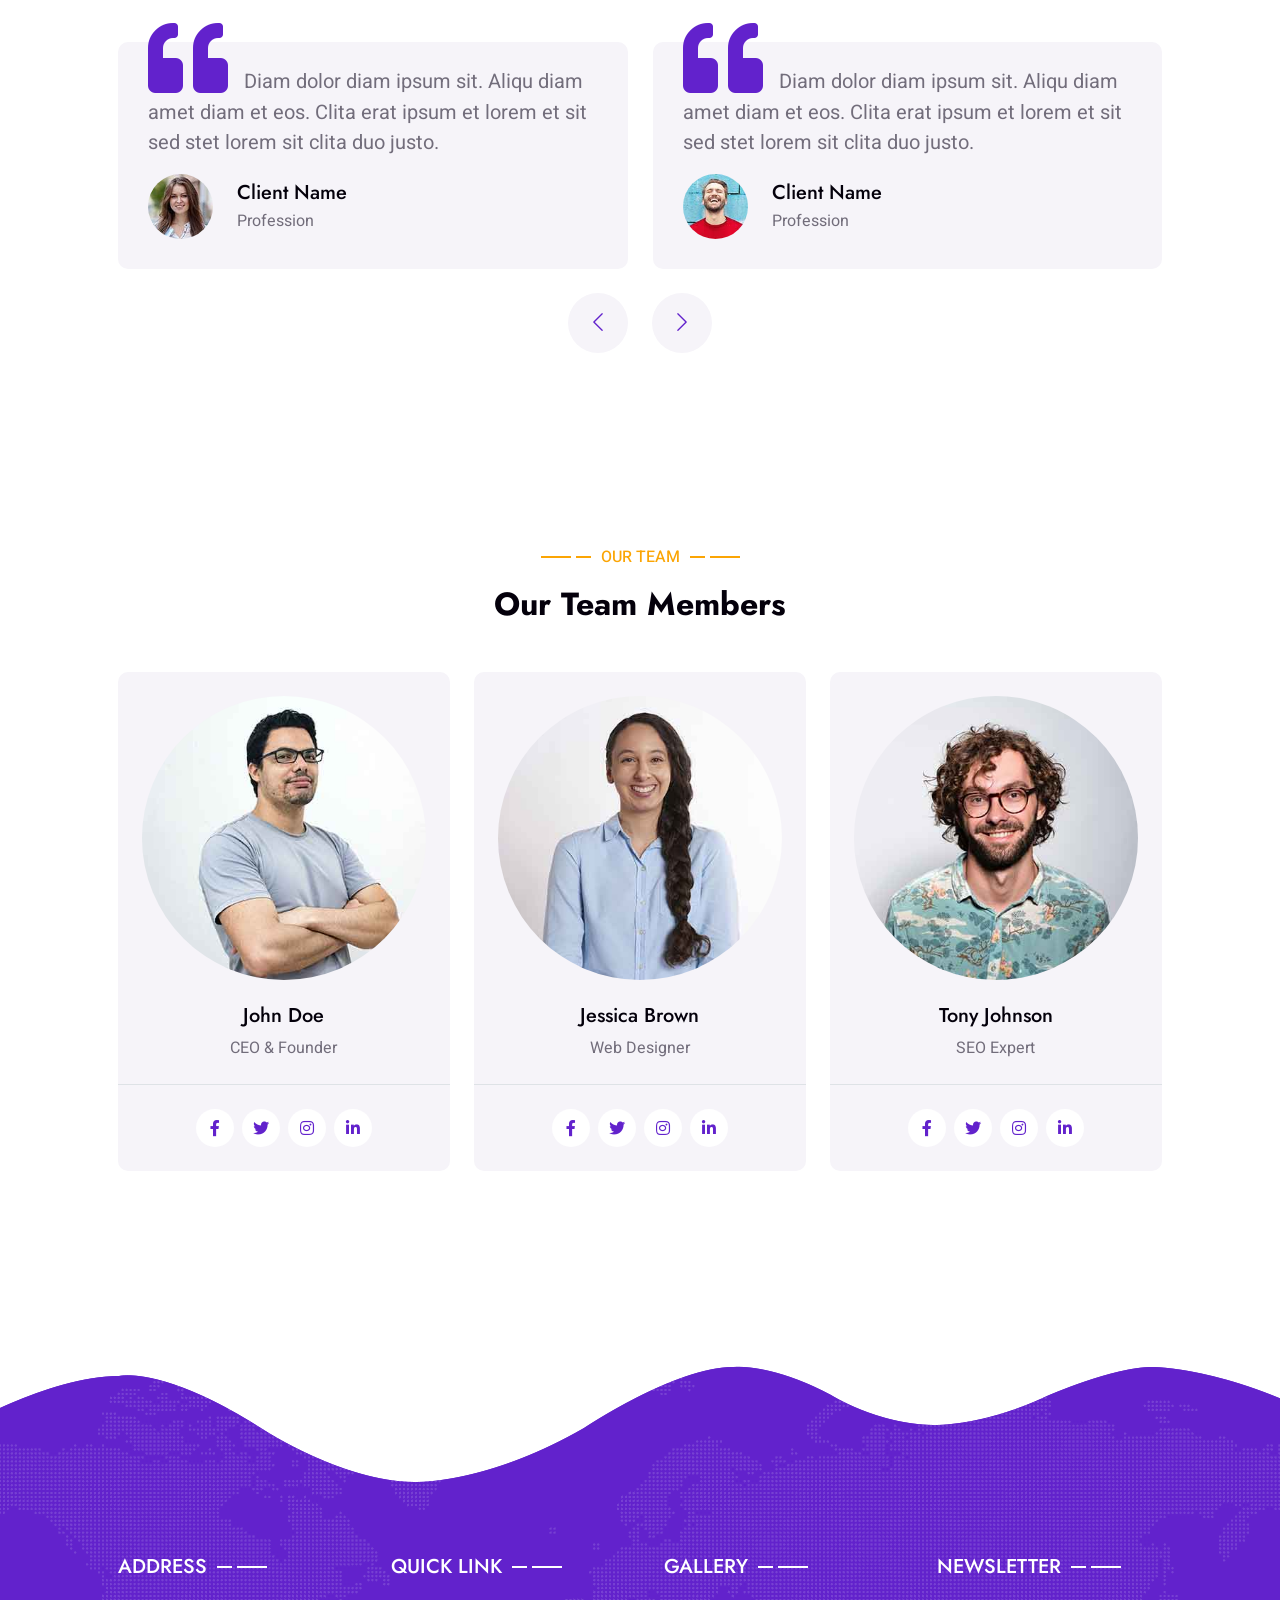
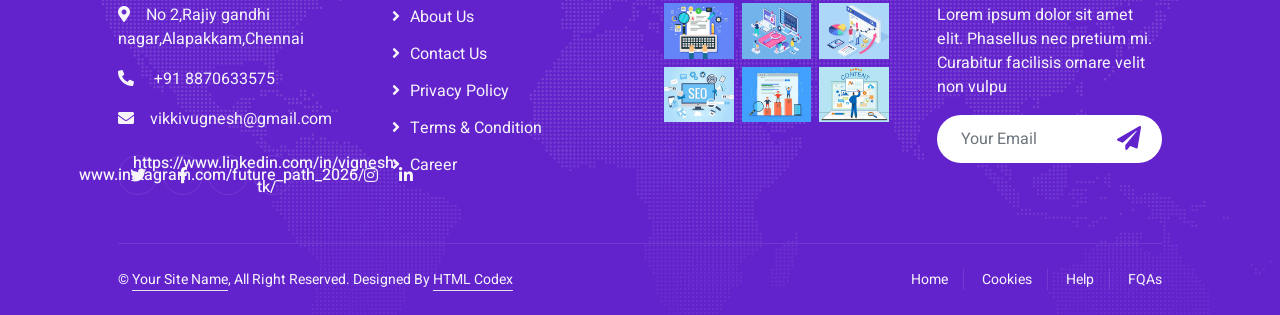
==== commit 2b96364e: "Update index.html" ====
--- a/index.html
+++ b/index.html
@@ -729,10 +729,10 @@
                         <p><i class="fa fa-envelope me-3"></i>vikkivugnesh@gmail.com
 </p>
                         <div class="d-flex pt-2">
-                            <a class="btn btn-outline-light btn-social" href=""><i class="fab fa-twitter"></i></a>
-                            <a class="btn btn-outline-light btn-social" href=""><i class="fab fa-facebook-f"></i></a>
-                            <a class="btn btn-outline-light btn-social" href=""><i class="fab fa-instagram"></i></a>
-                            <a class="btn btn-outline-light btn-social" href=""><i class="fab fa-linkedin-in"></i></a>
+                            <a class="btn btn-outline-light btn-social" href="https://x.com/2k18phy14716276"><i class="fab fa-twitter"></i></a>
+                            <a class="btn btn-outline-light btn-social" href="www.facebook.com/vignesh.tk321"><i class="fab fa-facebook-f"></i></a>
+                            <a class="btn btn-outline-light btn-social" href="">www.instagram.com/future_path_2026/<i class="fab fa-instagram"></i></a>
+                            <a class="btn btn-outline-light btn-social" href="">https://www.linkedin.com/in/vignesh-tk/<i class="fab fa-linkedin-in"></i></a>
                         </div>
                     </div>
                     <div class="col-md-6 col-lg-3">
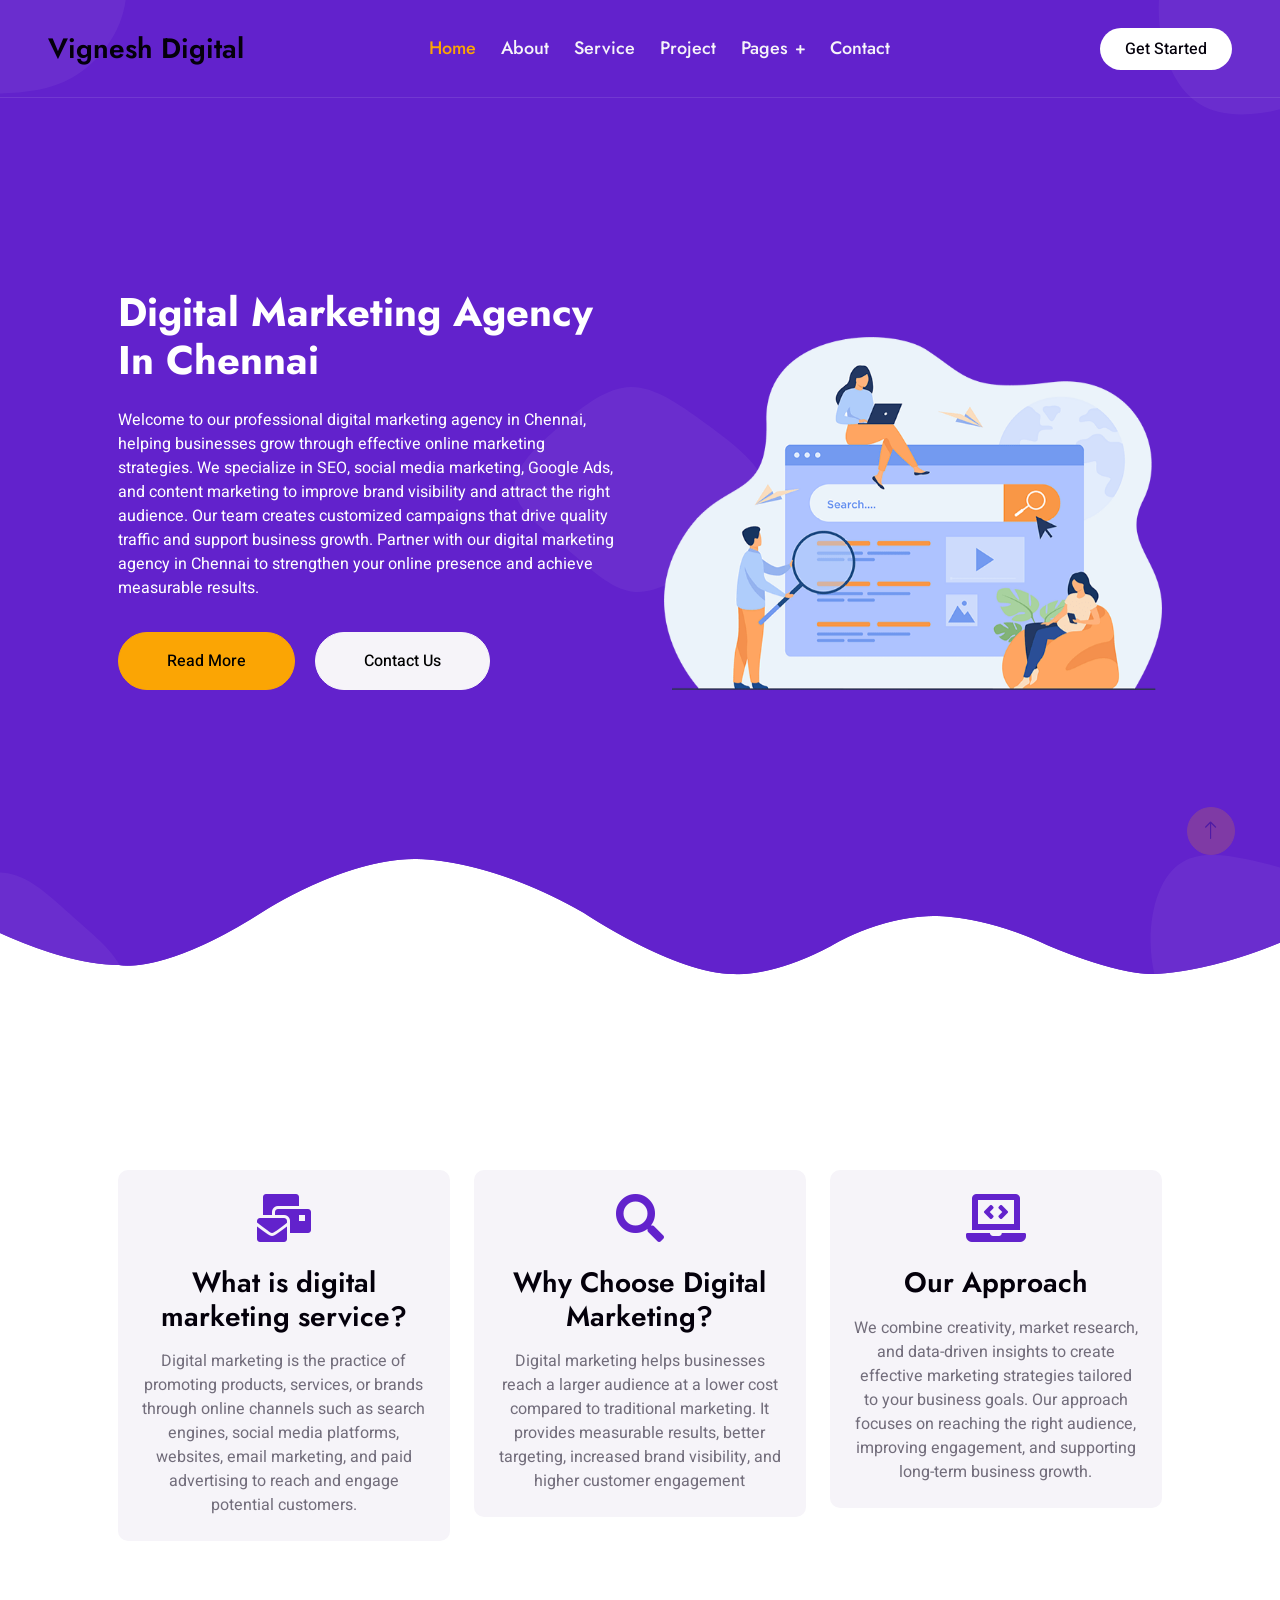
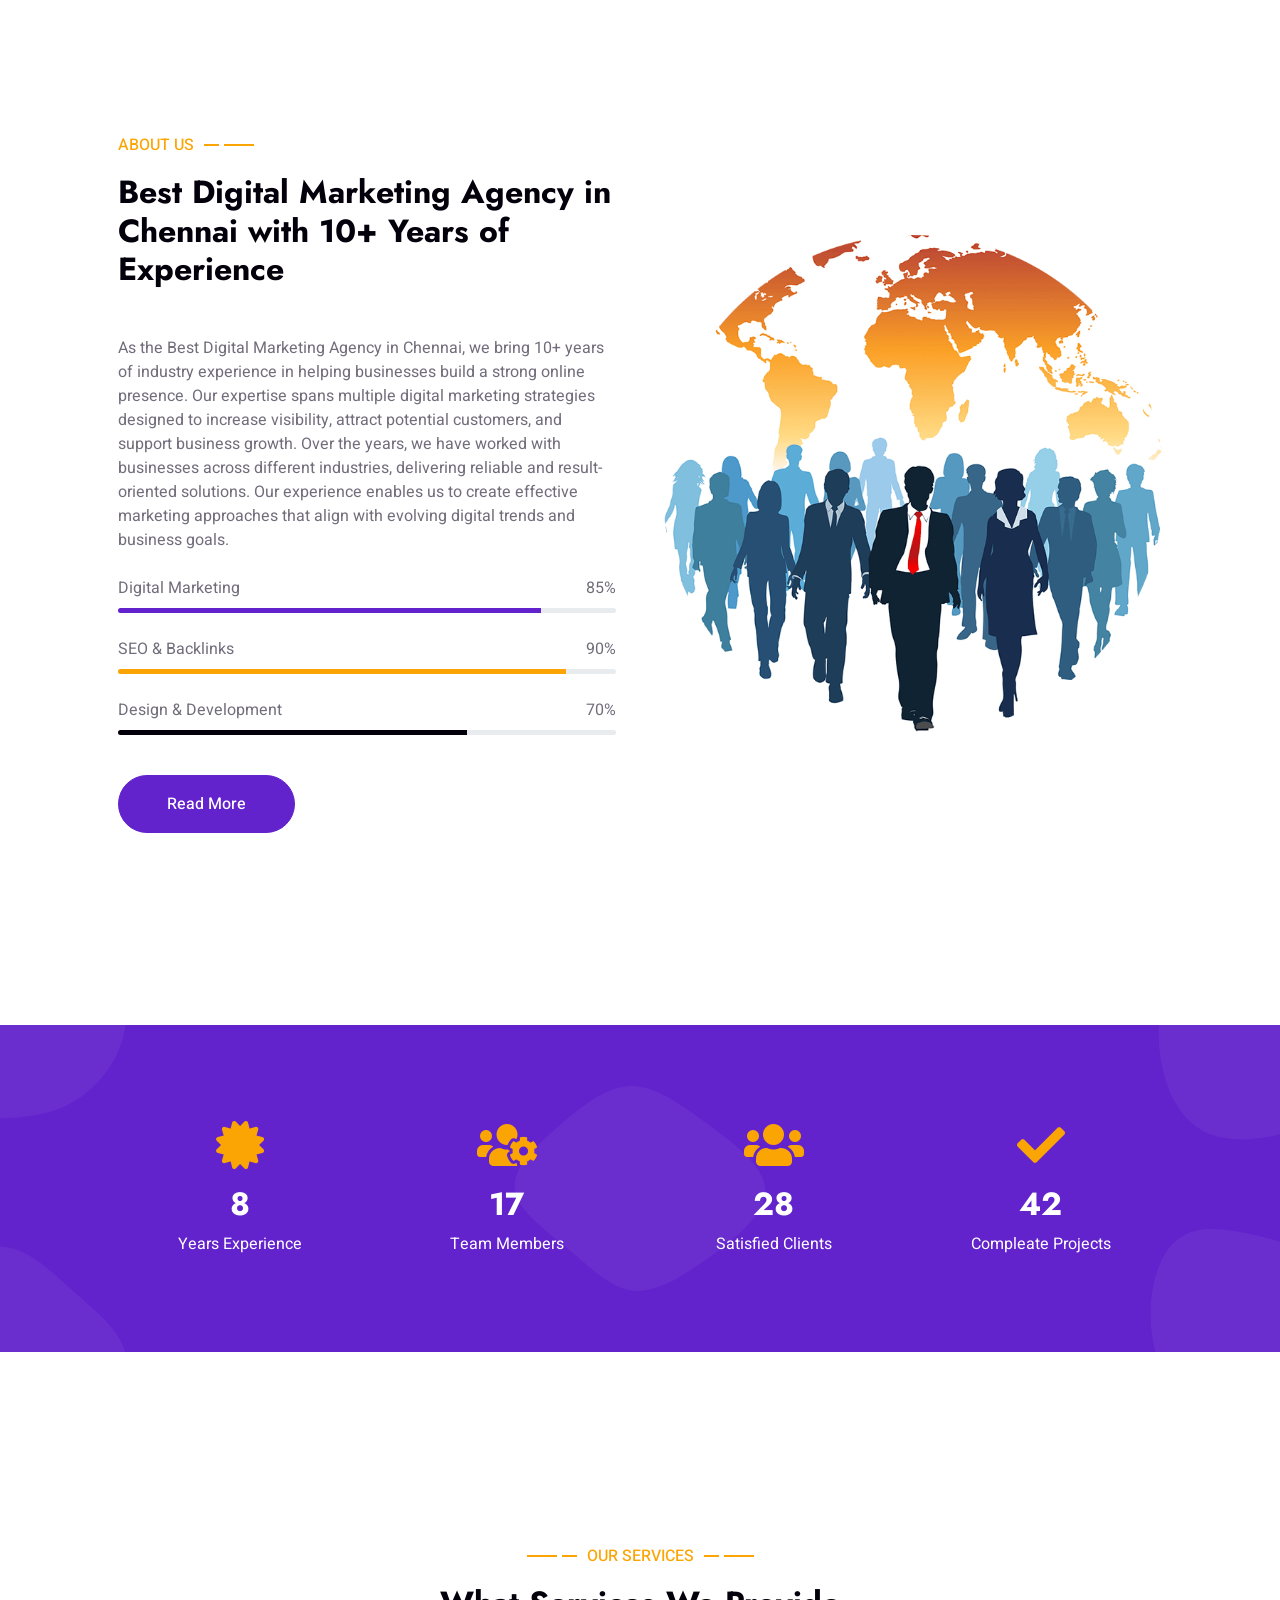
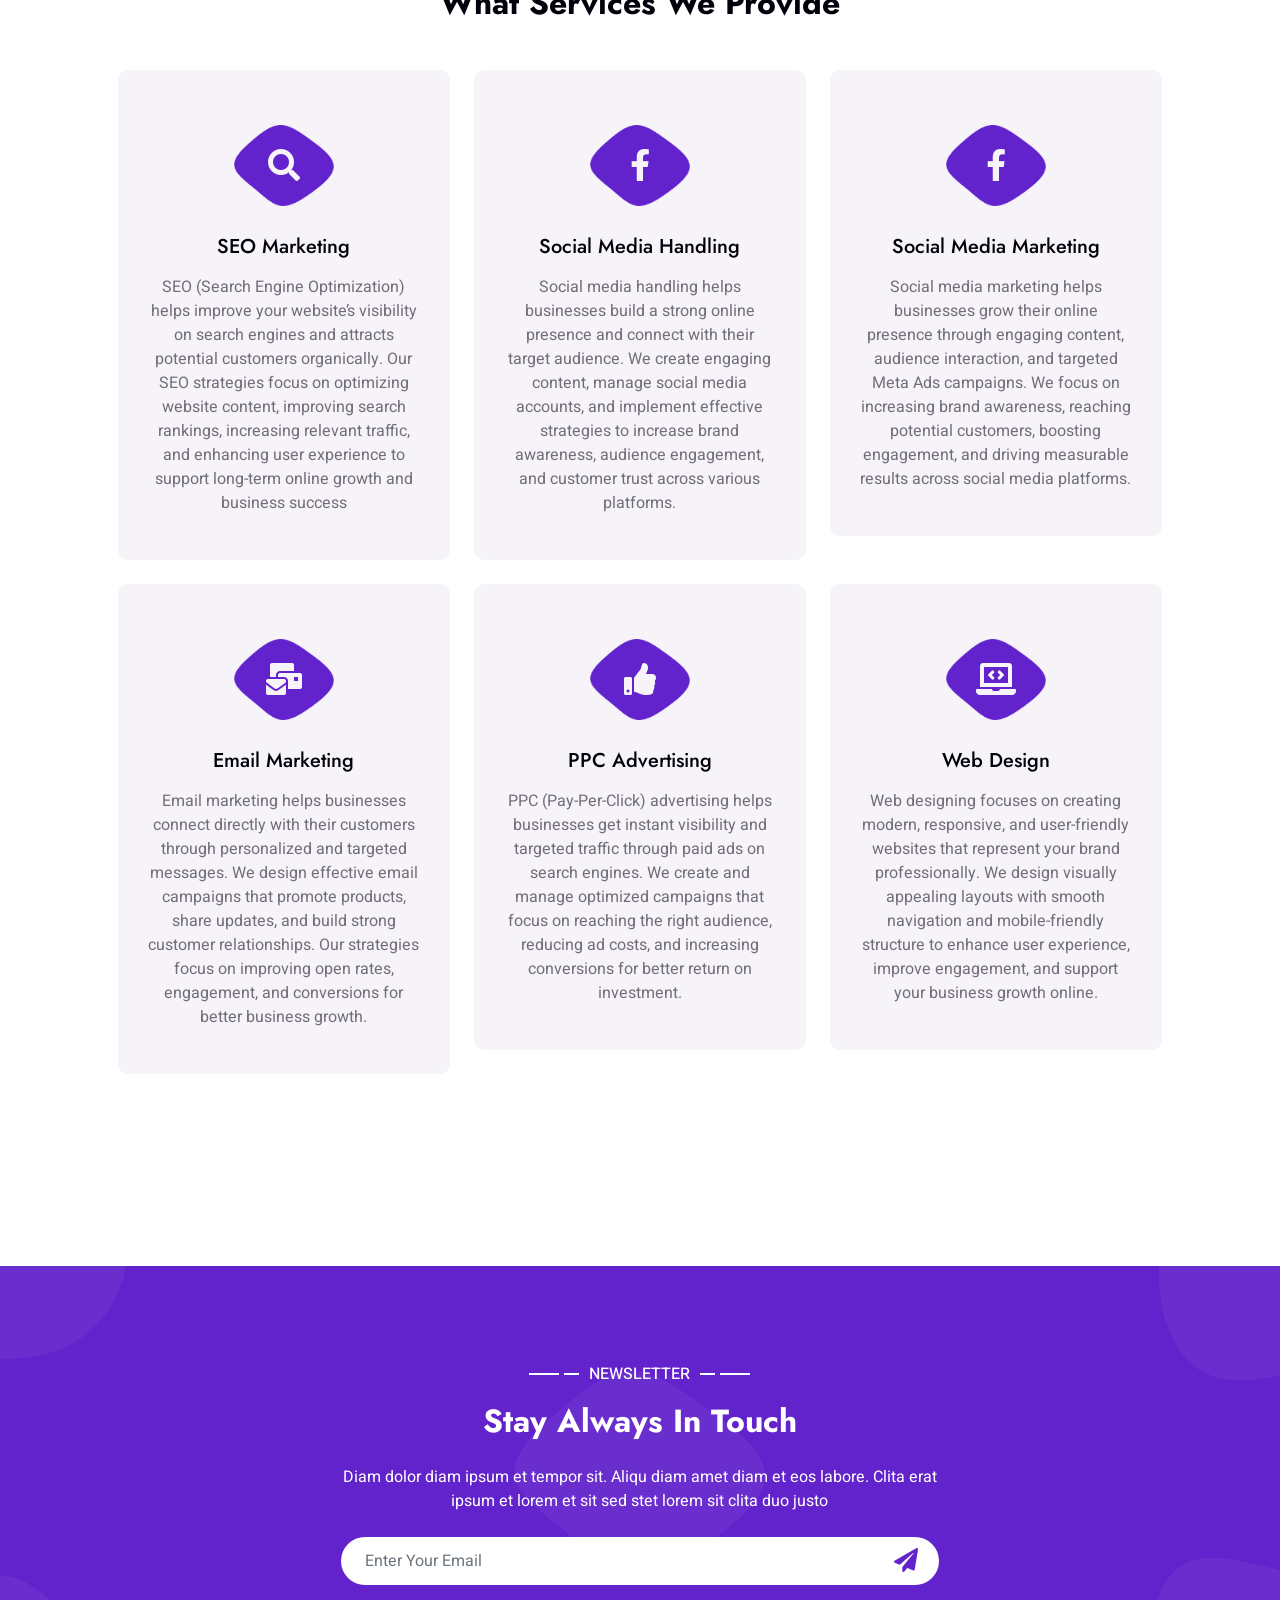
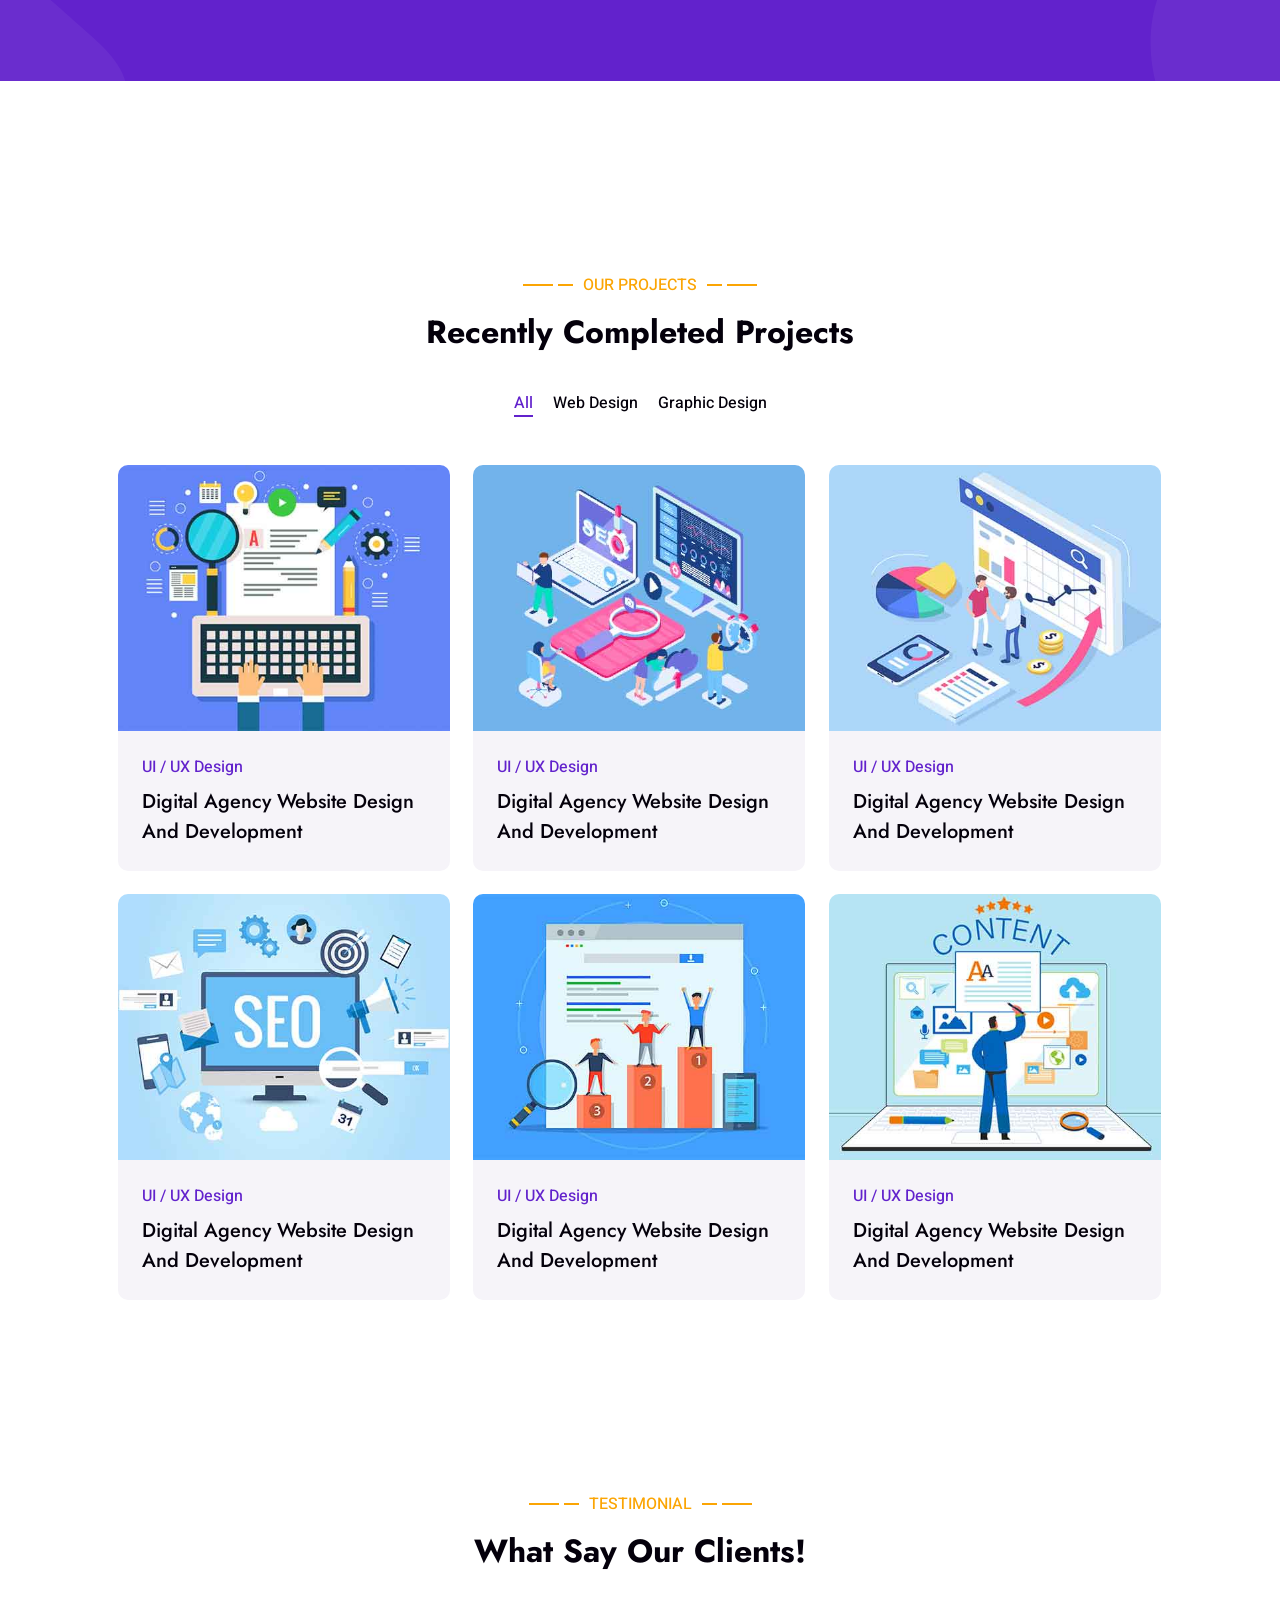
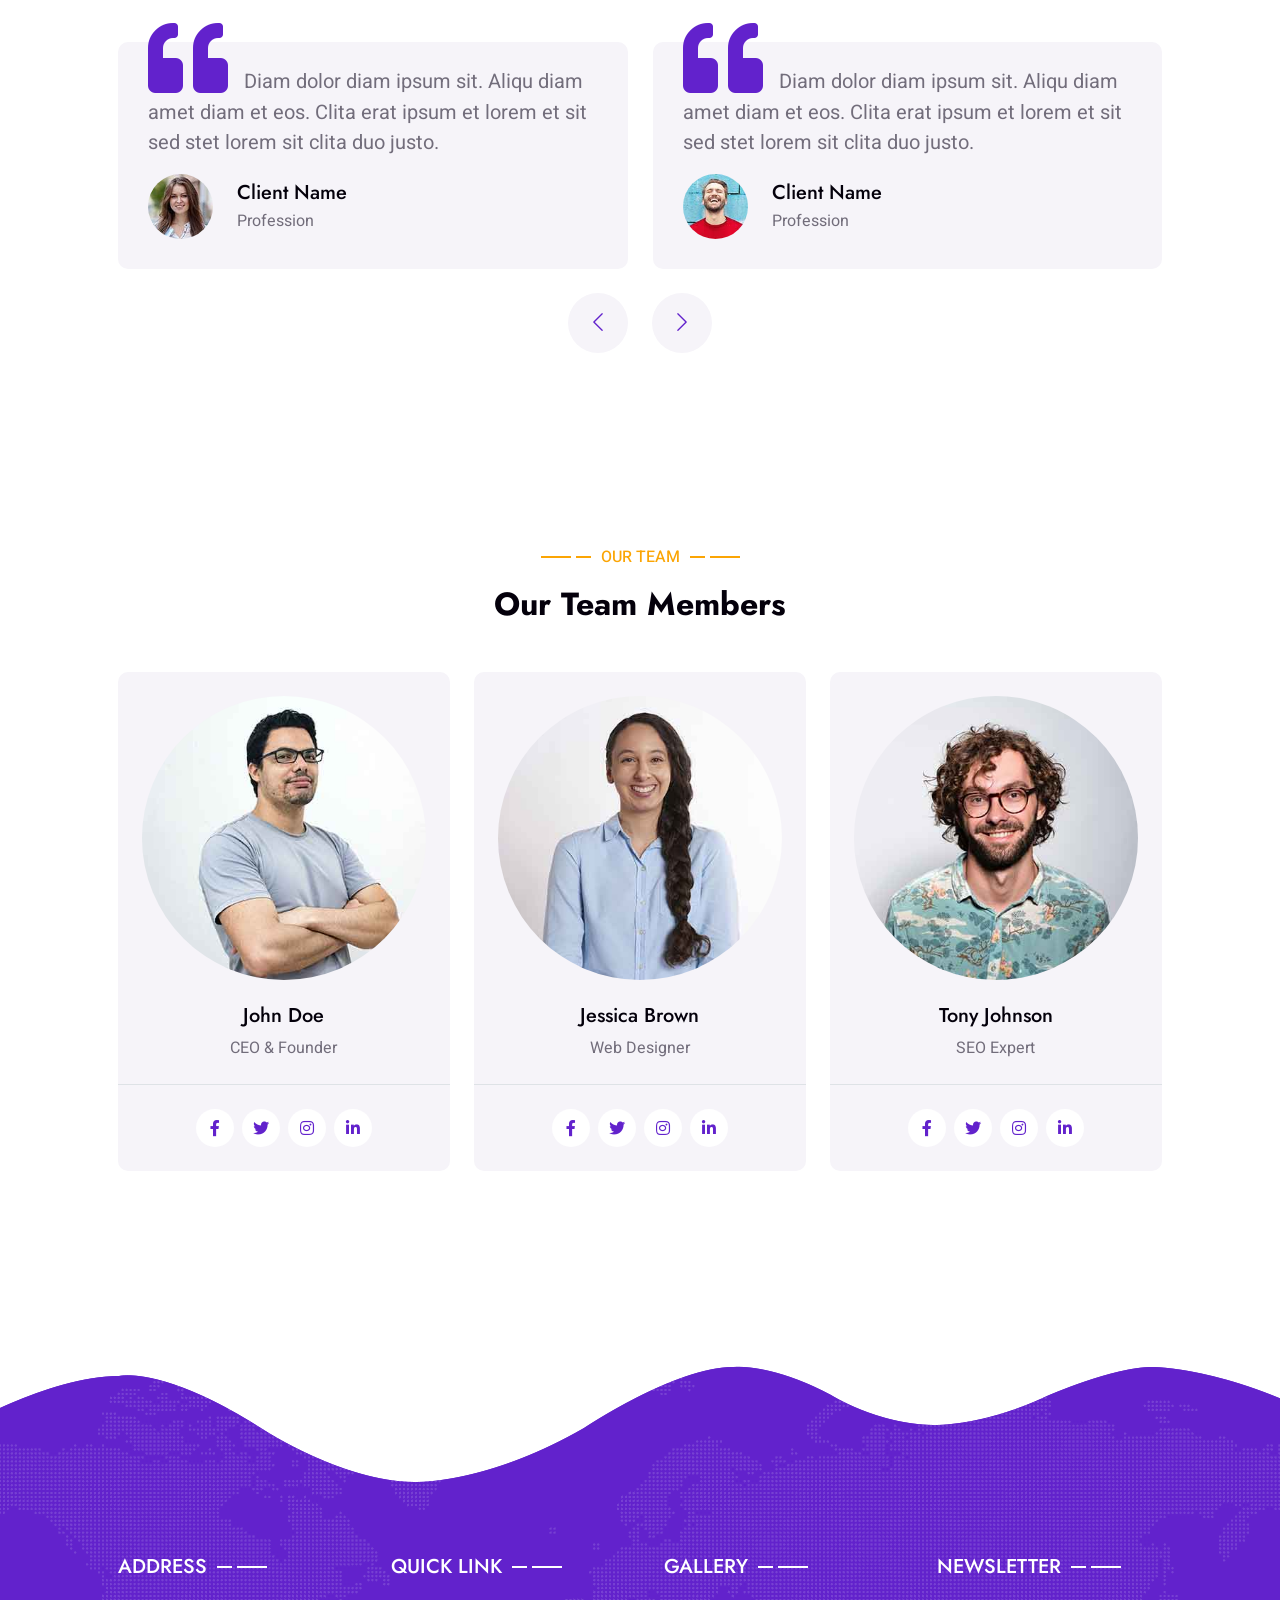
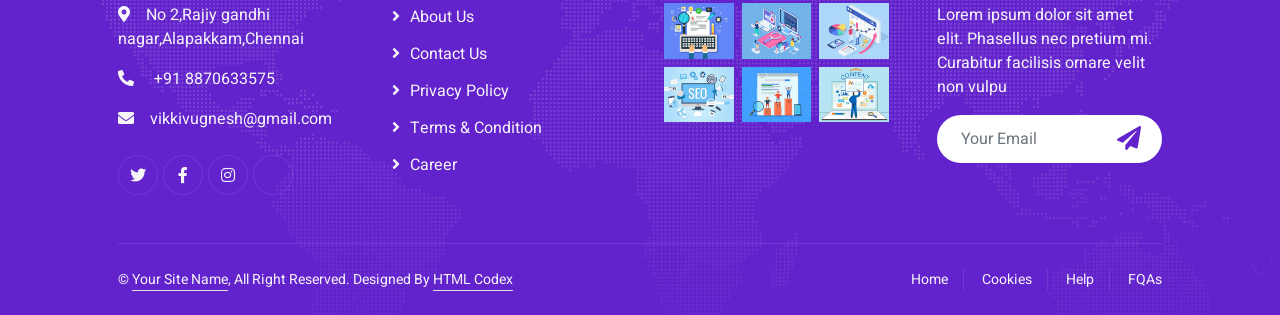
==== commit fd7a778e: "Update index.html" ====
--- a/index.html
+++ b/index.html
@@ -731,8 +731,8 @@
                         <div class="d-flex pt-2">
                             <a class="btn btn-outline-light btn-social" href="https://x.com/2k18phy14716276"><i class="fab fa-twitter"></i></a>
                             <a class="btn btn-outline-light btn-social" href="www.facebook.com/vignesh.tk321"><i class="fab fa-facebook-f"></i></a>
-                            <a class="btn btn-outline-light btn-social" href="">www.instagram.com/future_path_2026/<i class="fab fa-instagram"></i></a>
-                            <a class="btn btn-outline-light btn-social" href="">https://www.linkedin.com/in/vignesh-tk/<i class="fab fa-linkedin-in"></i></a>
+                            <a class="btn btn-outline-light btn-social" href="www.instagram.com/future_path_2026/"><i class="fab fa-instagram"></i></a>
+                            <a class="btn btn-outline-light btn-social" href=">https://www.linkedin.com/in/vignesh-tk/"<i class="fab fa-linkedin-in"></i></a>
                         </div>
                     </div>
                     <div class="col-md-6 col-lg-3">
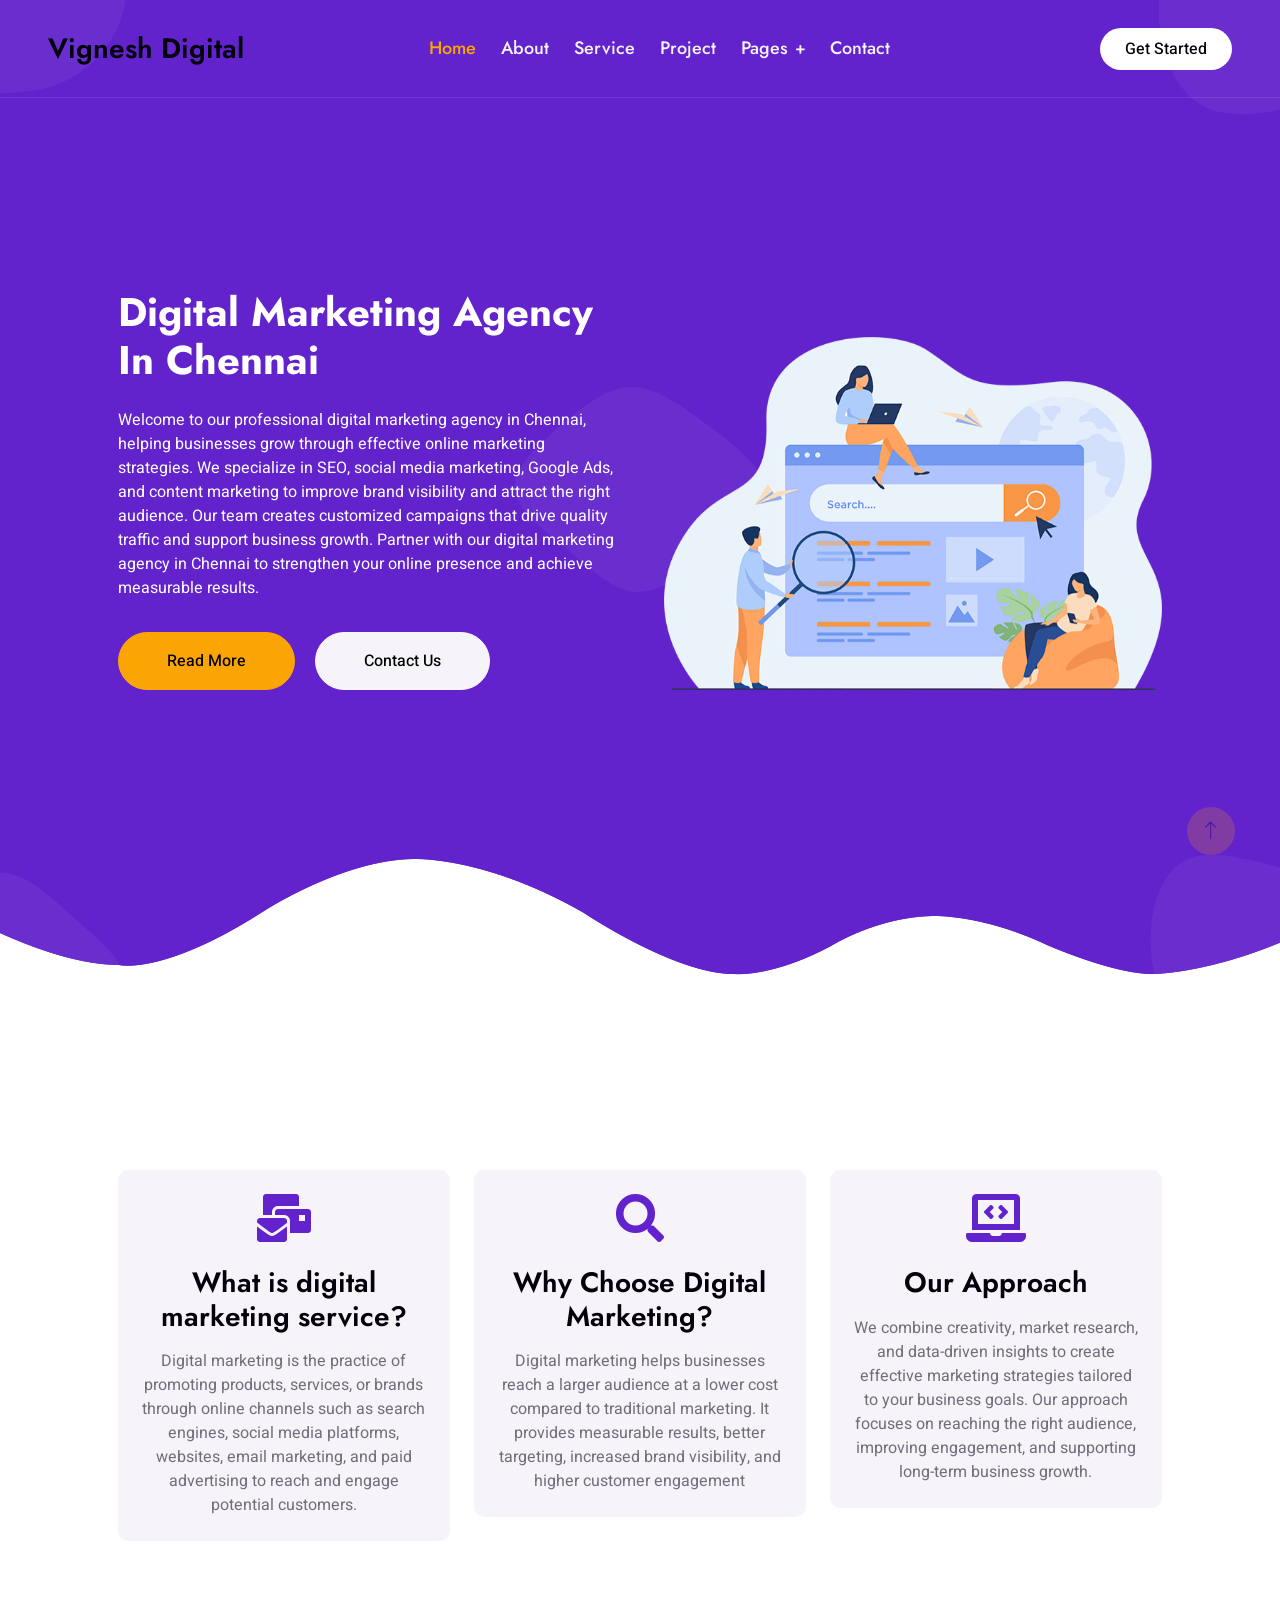
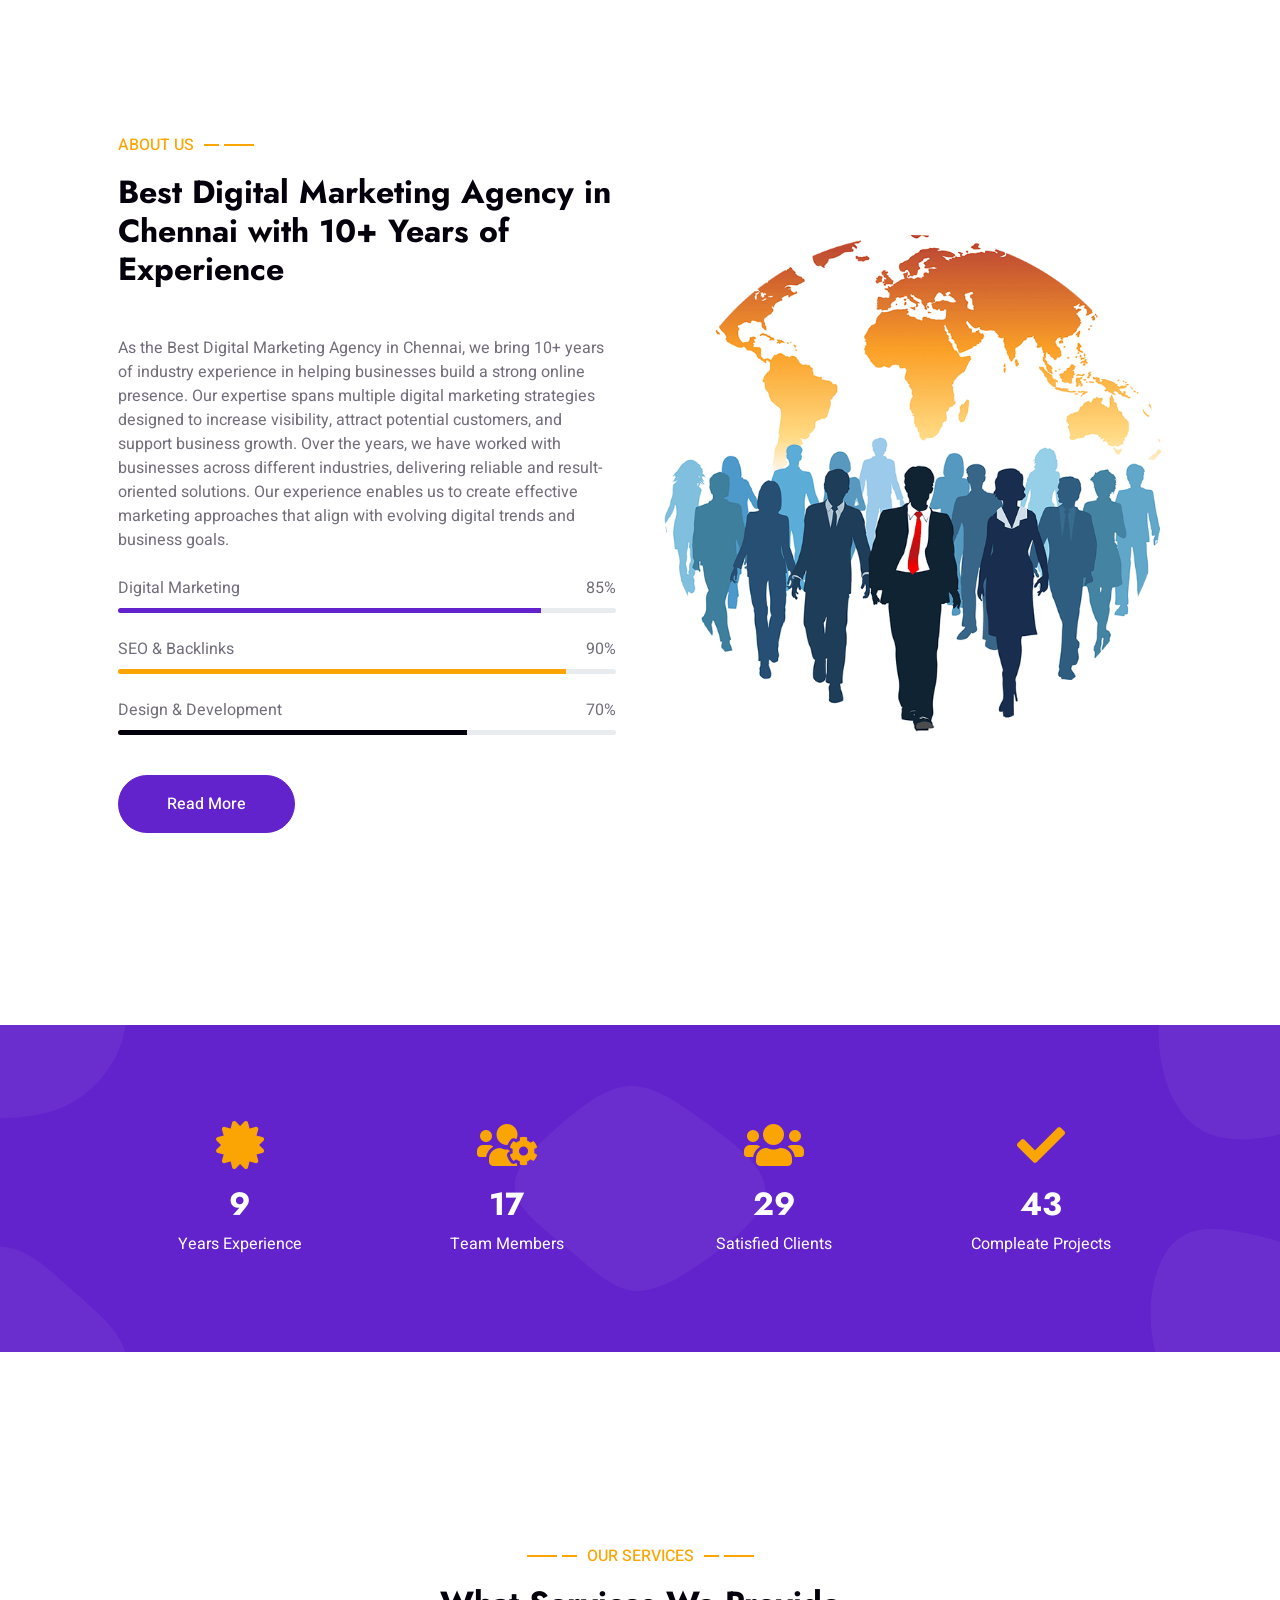
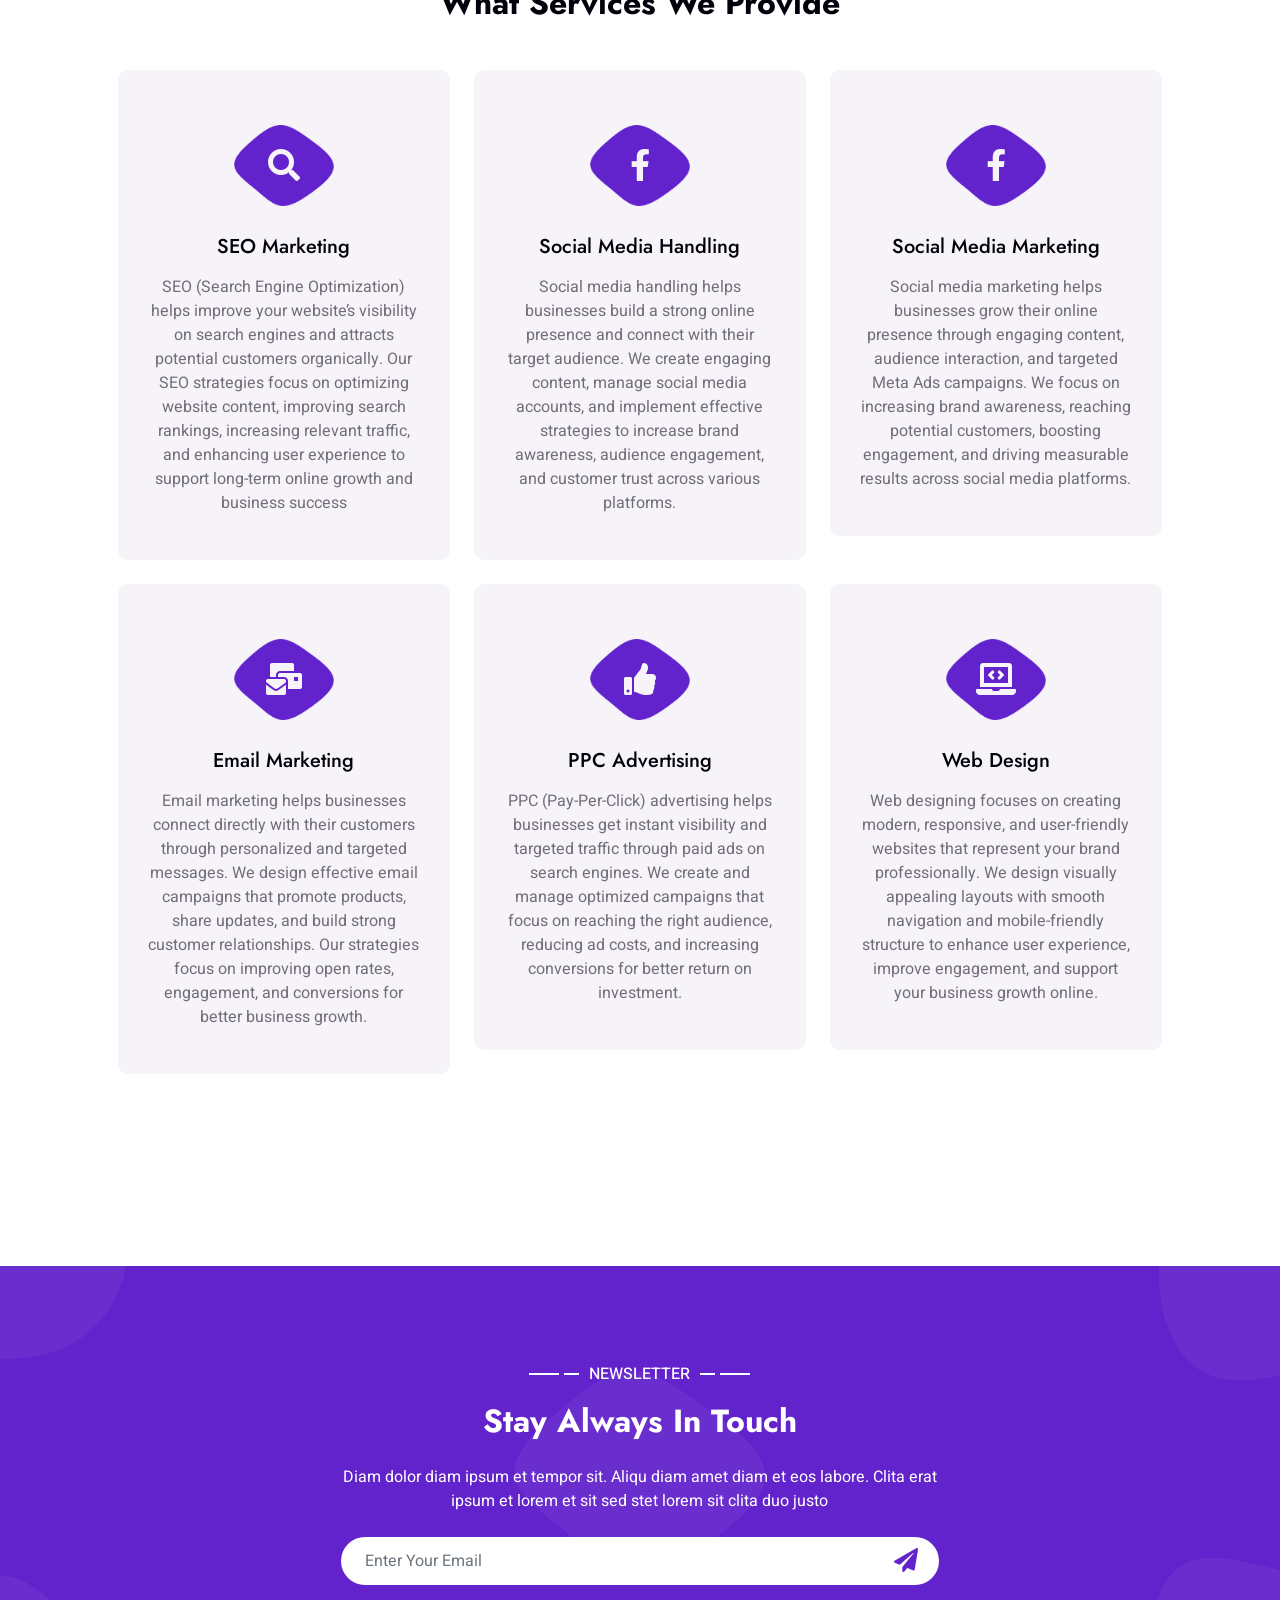
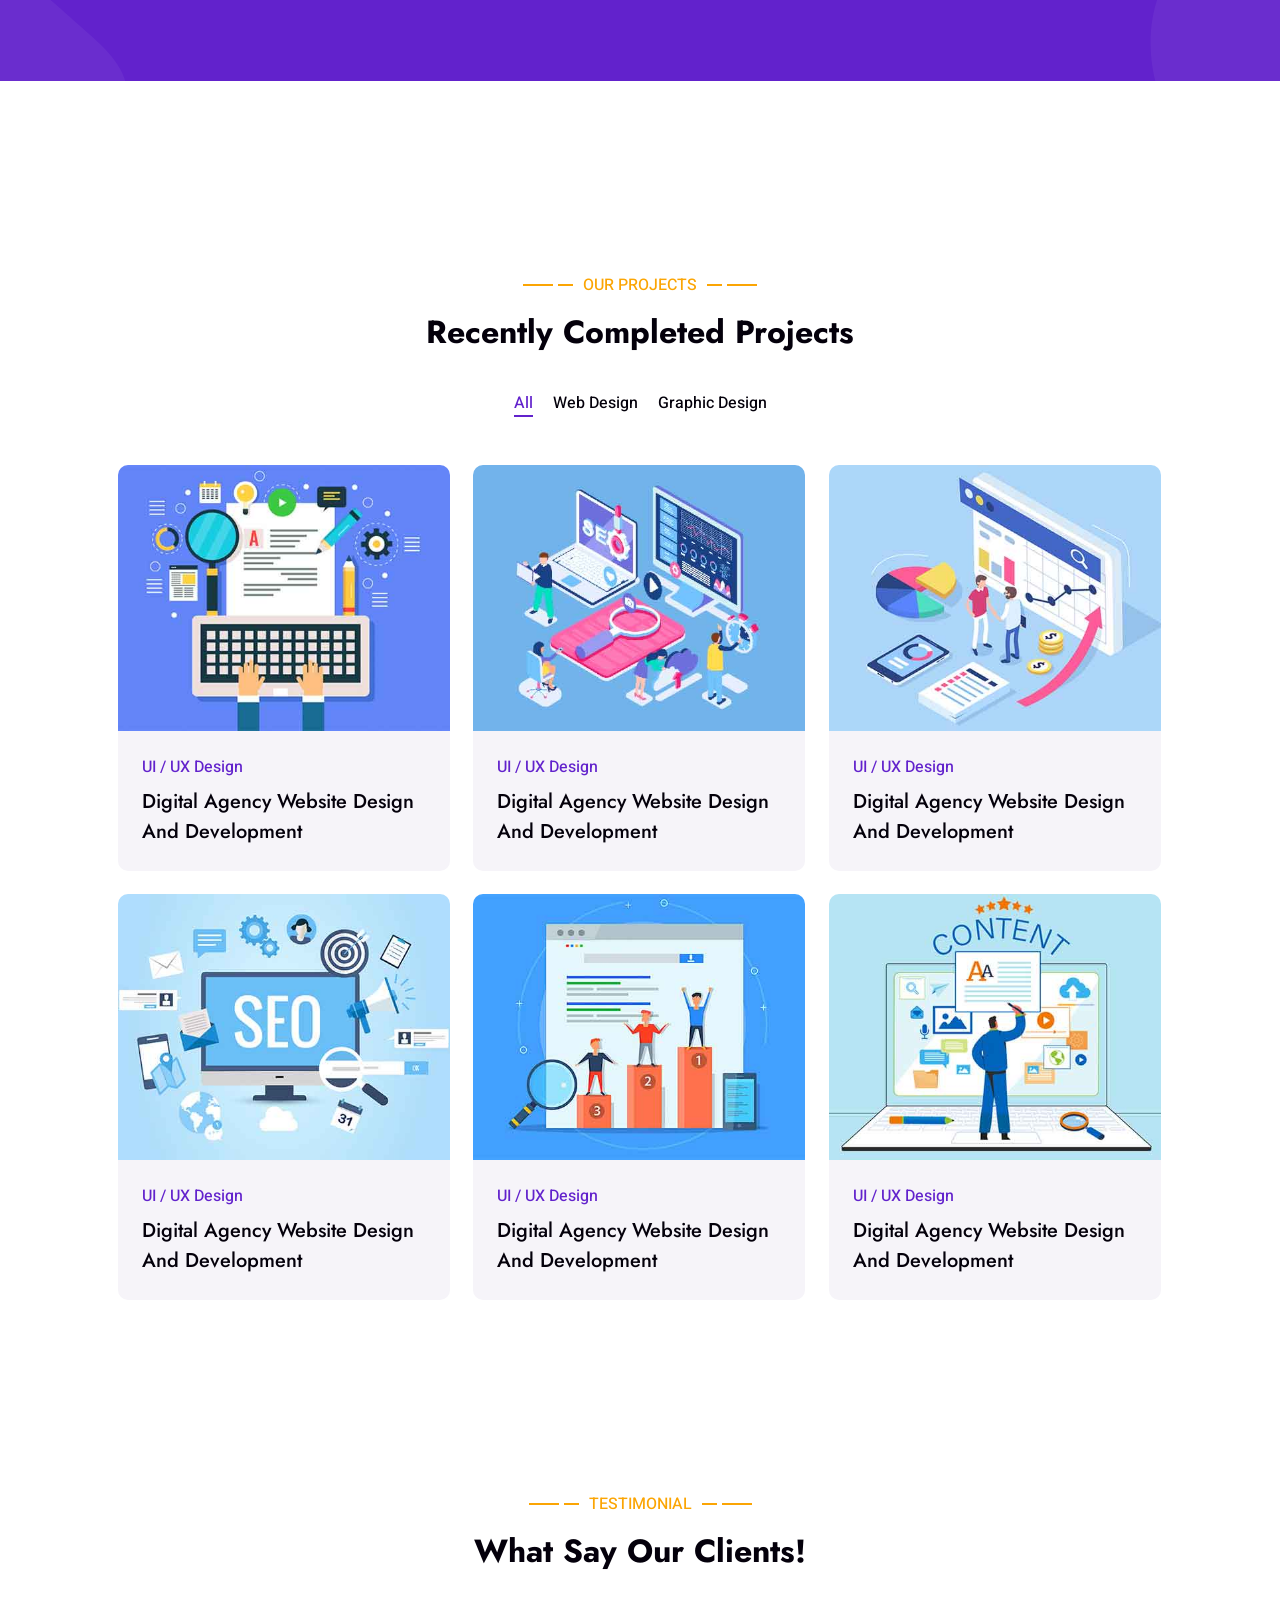
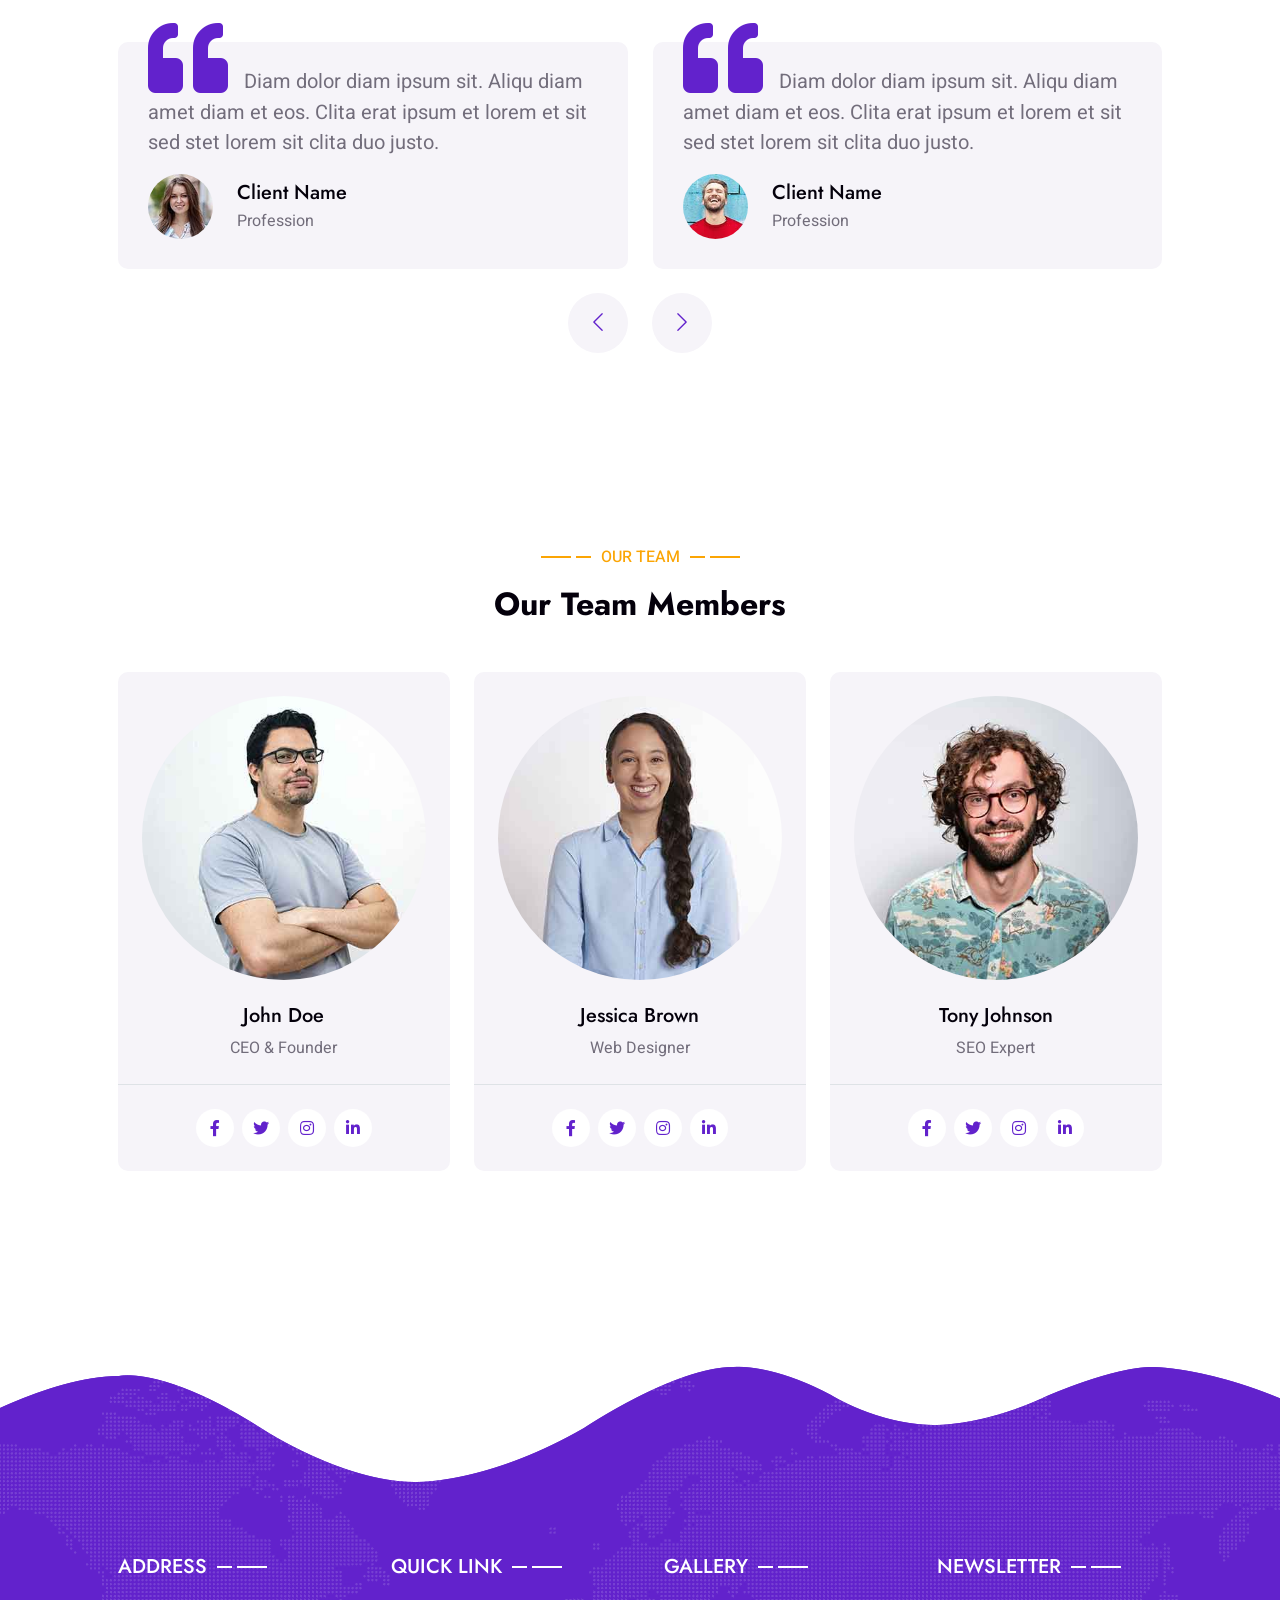
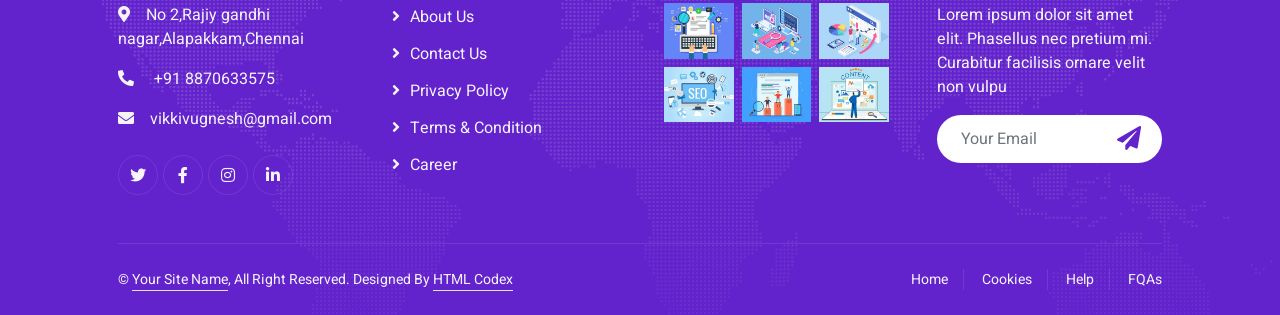
==== commit 25a6bbce: "Update index.html" ====
--- a/index.html
+++ b/index.html
@@ -729,10 +729,10 @@
                         <p><i class="fa fa-envelope me-3"></i>vikkivugnesh@gmail.com
 </p>
                         <div class="d-flex pt-2">
-                            <a class="btn btn-outline-light btn-social" href="https://x.com/2k18phy14716276"><i class="fab fa-twitter"></i></a>
-                            <a class="btn btn-outline-light btn-social" href="www.facebook.com/vignesh.tk321"><i class="fab fa-facebook-f"></i></a>
-                            <a class="btn btn-outline-light btn-social" href="www.instagram.com/future_path_2026/"><i class="fab fa-instagram"></i></a>
-                            <a class="btn btn-outline-light btn-social" href=">https://www.linkedin.com/in/vignesh-tk/"<i class="fab fa-linkedin-in"></i></a>
+                            <a class="btn btn-outline-light btn-social" href=""><i class="fab fa-twitter"></i></a>
+                            <a class="btn btn-outline-light btn-social" href=""><i class="fab fa-facebook-f"></i></a>
+                            <a class="btn btn-outline-light btn-social" href=""><i class="fab fa-instagram"></i></a>
+                            <a class="btn btn-outline-light btn-social" href=""><i class="fab fa-linkedin-in"></i></a>
                         </div>
                     </div>
                     <div class="col-md-6 col-lg-3">
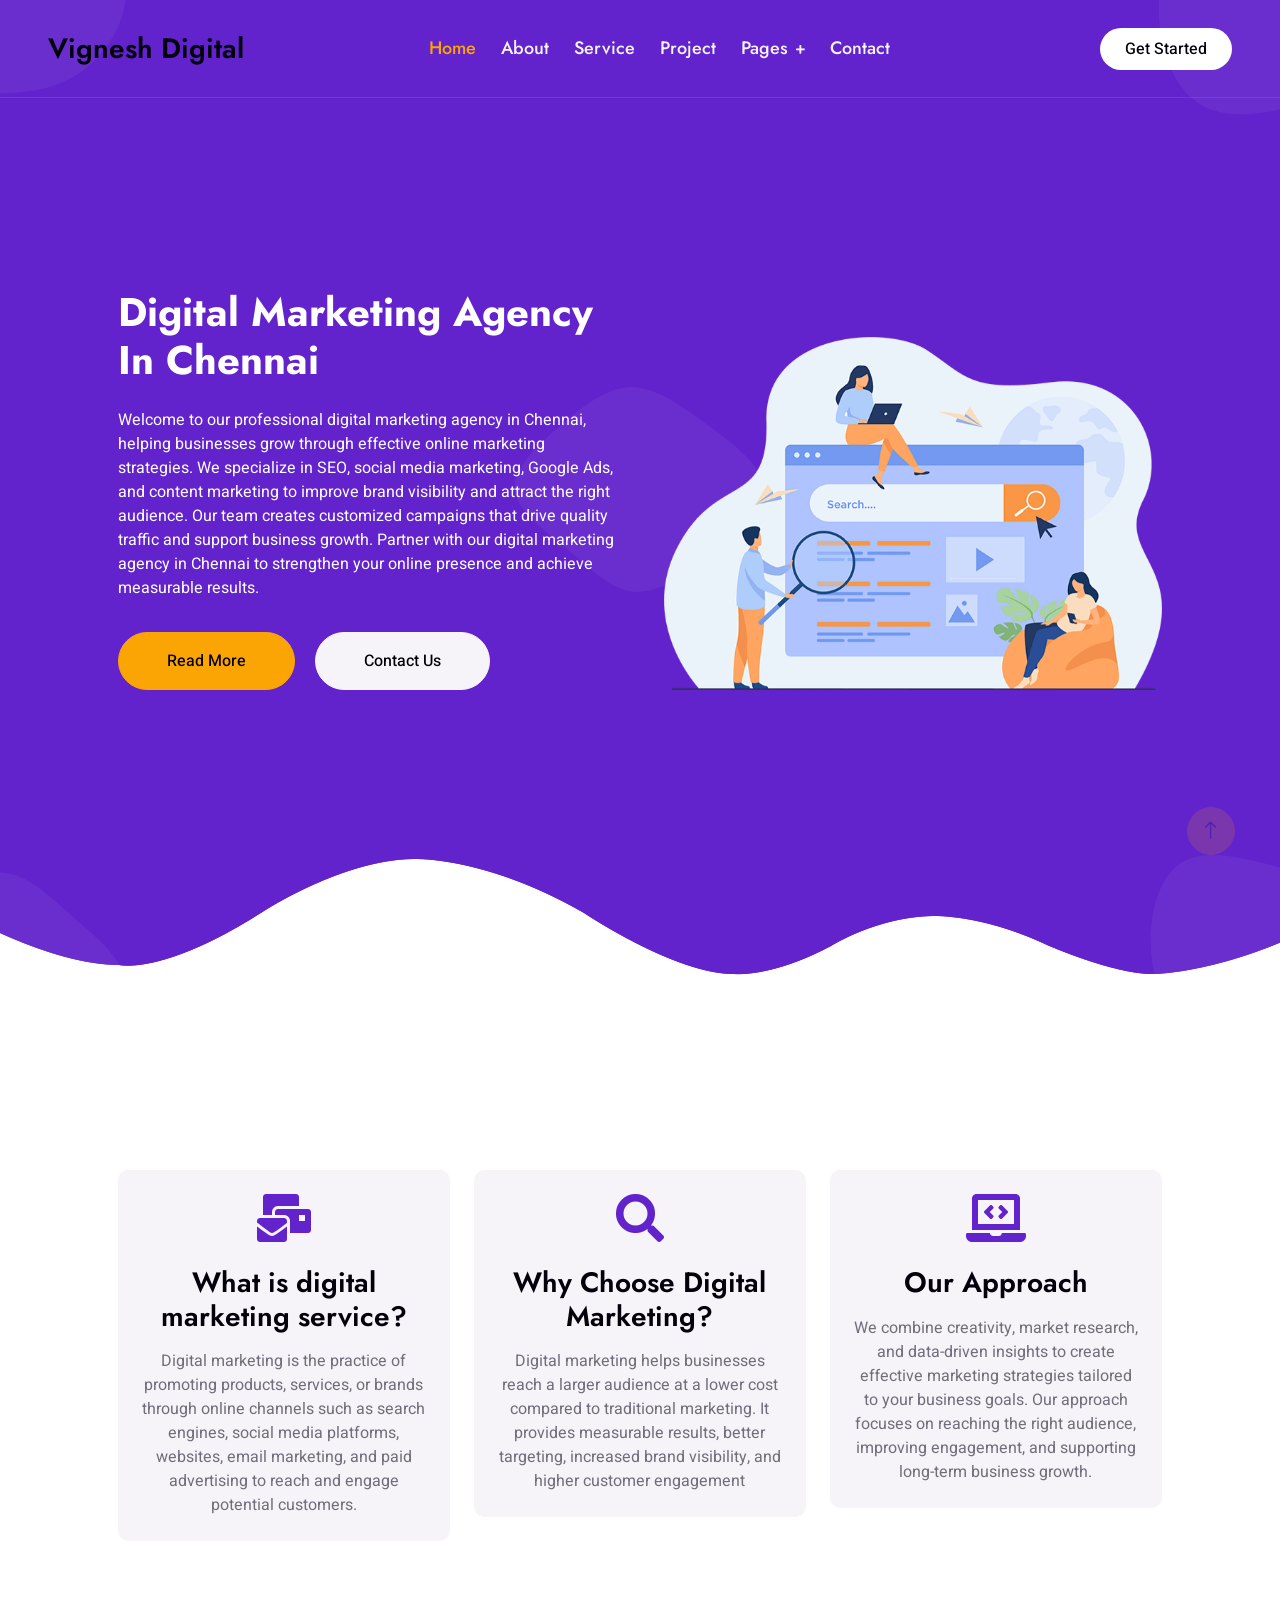
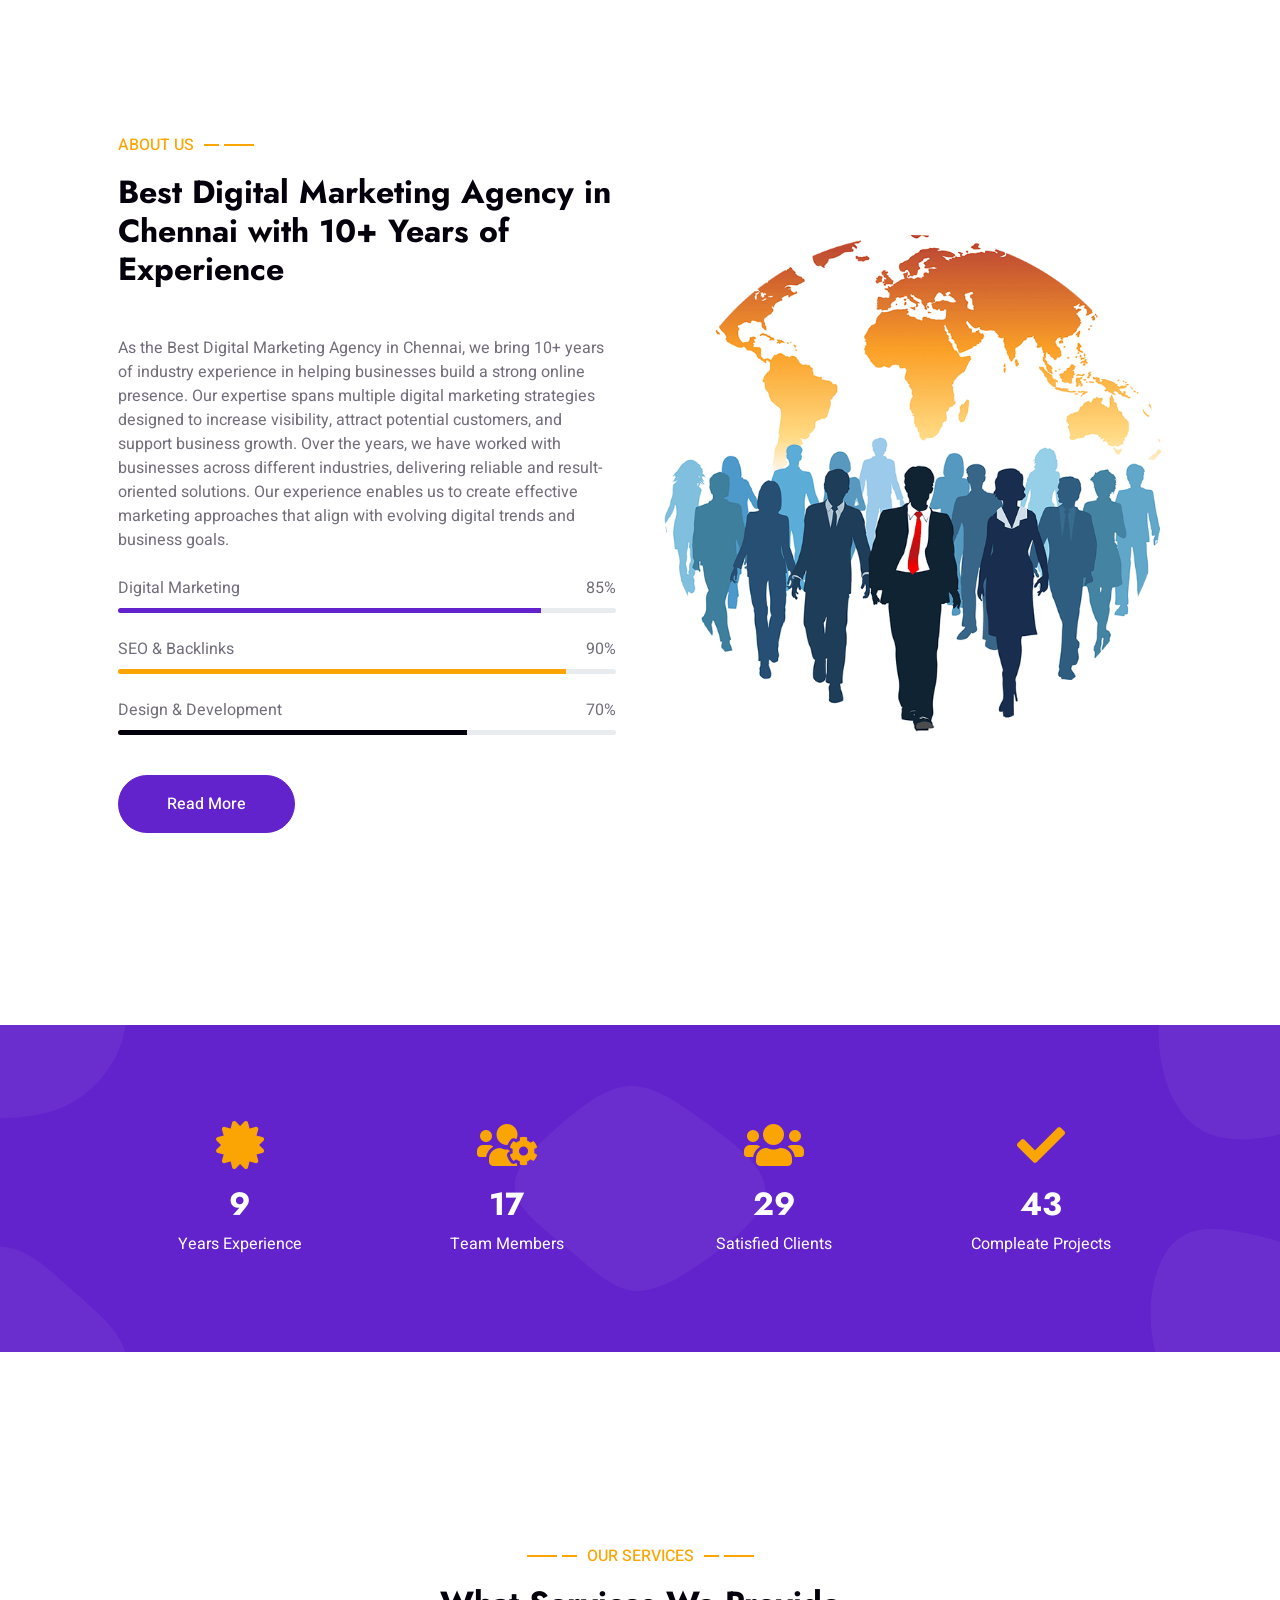
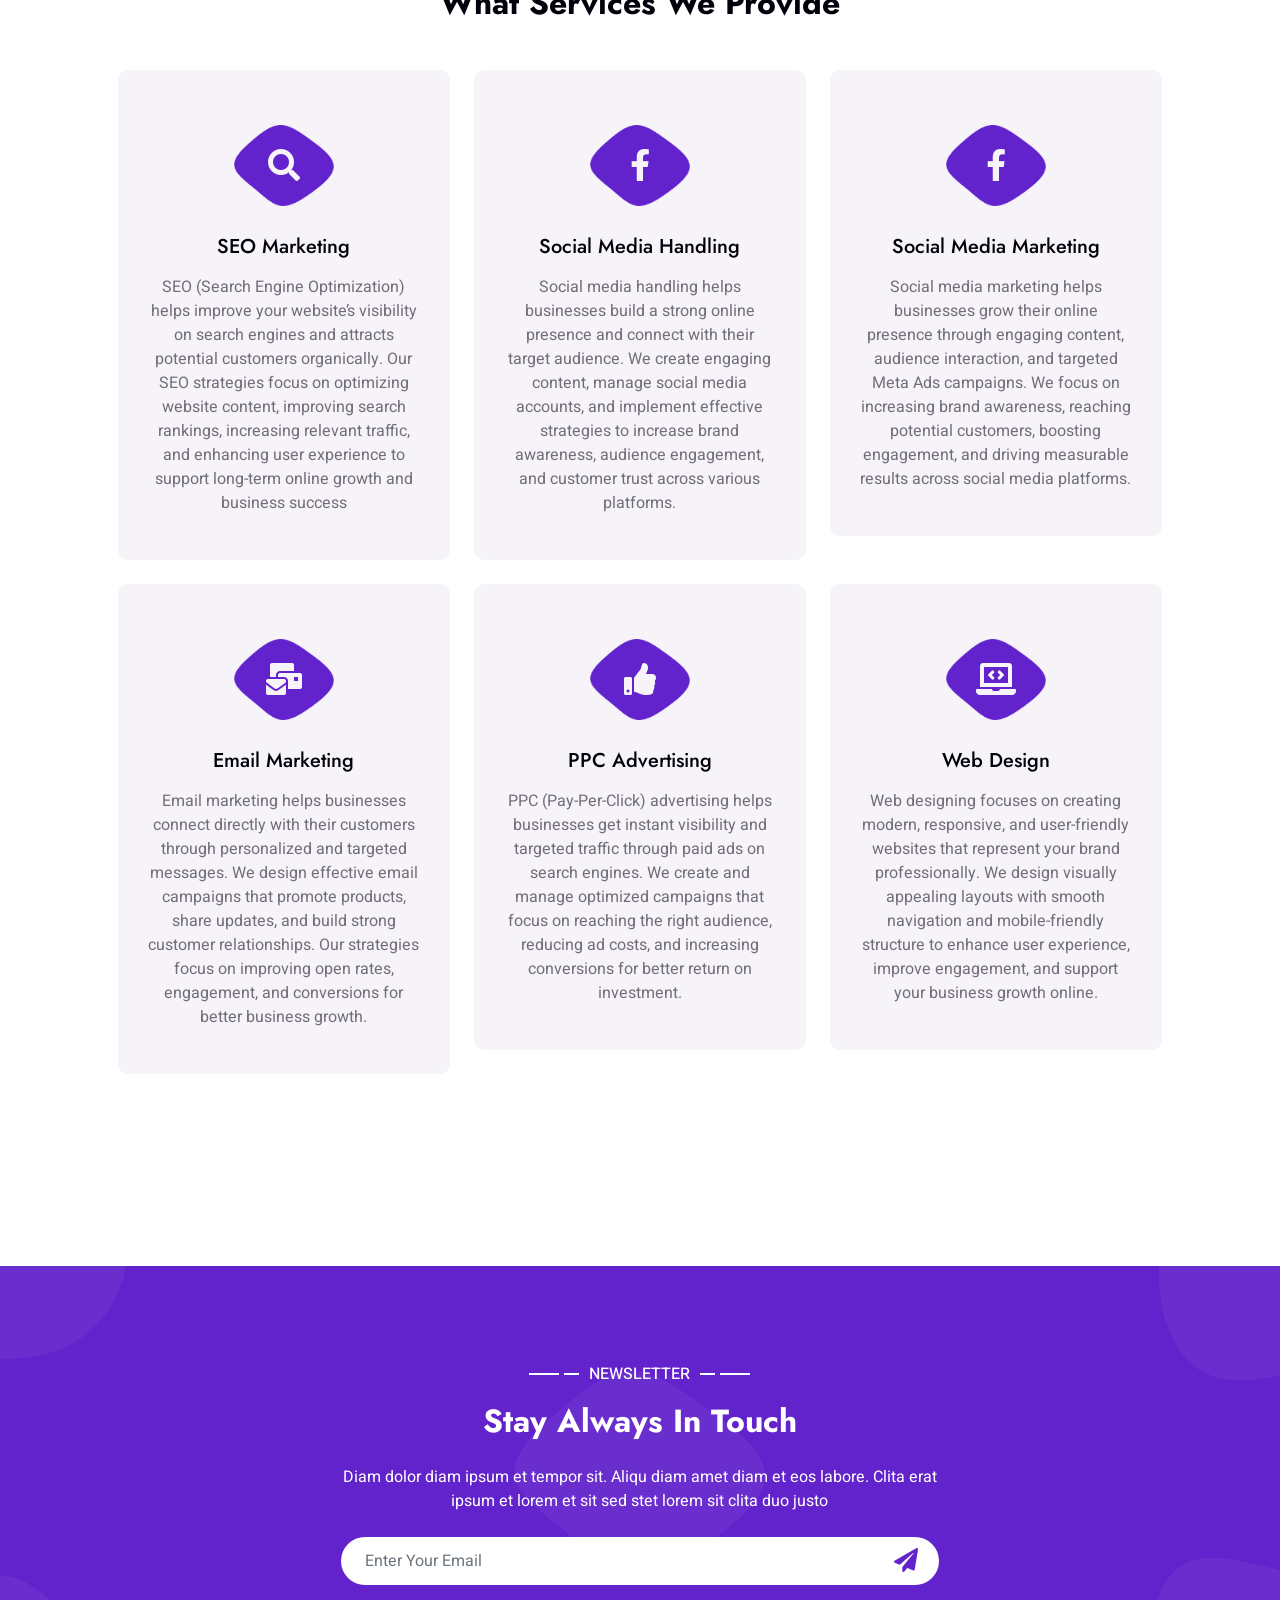
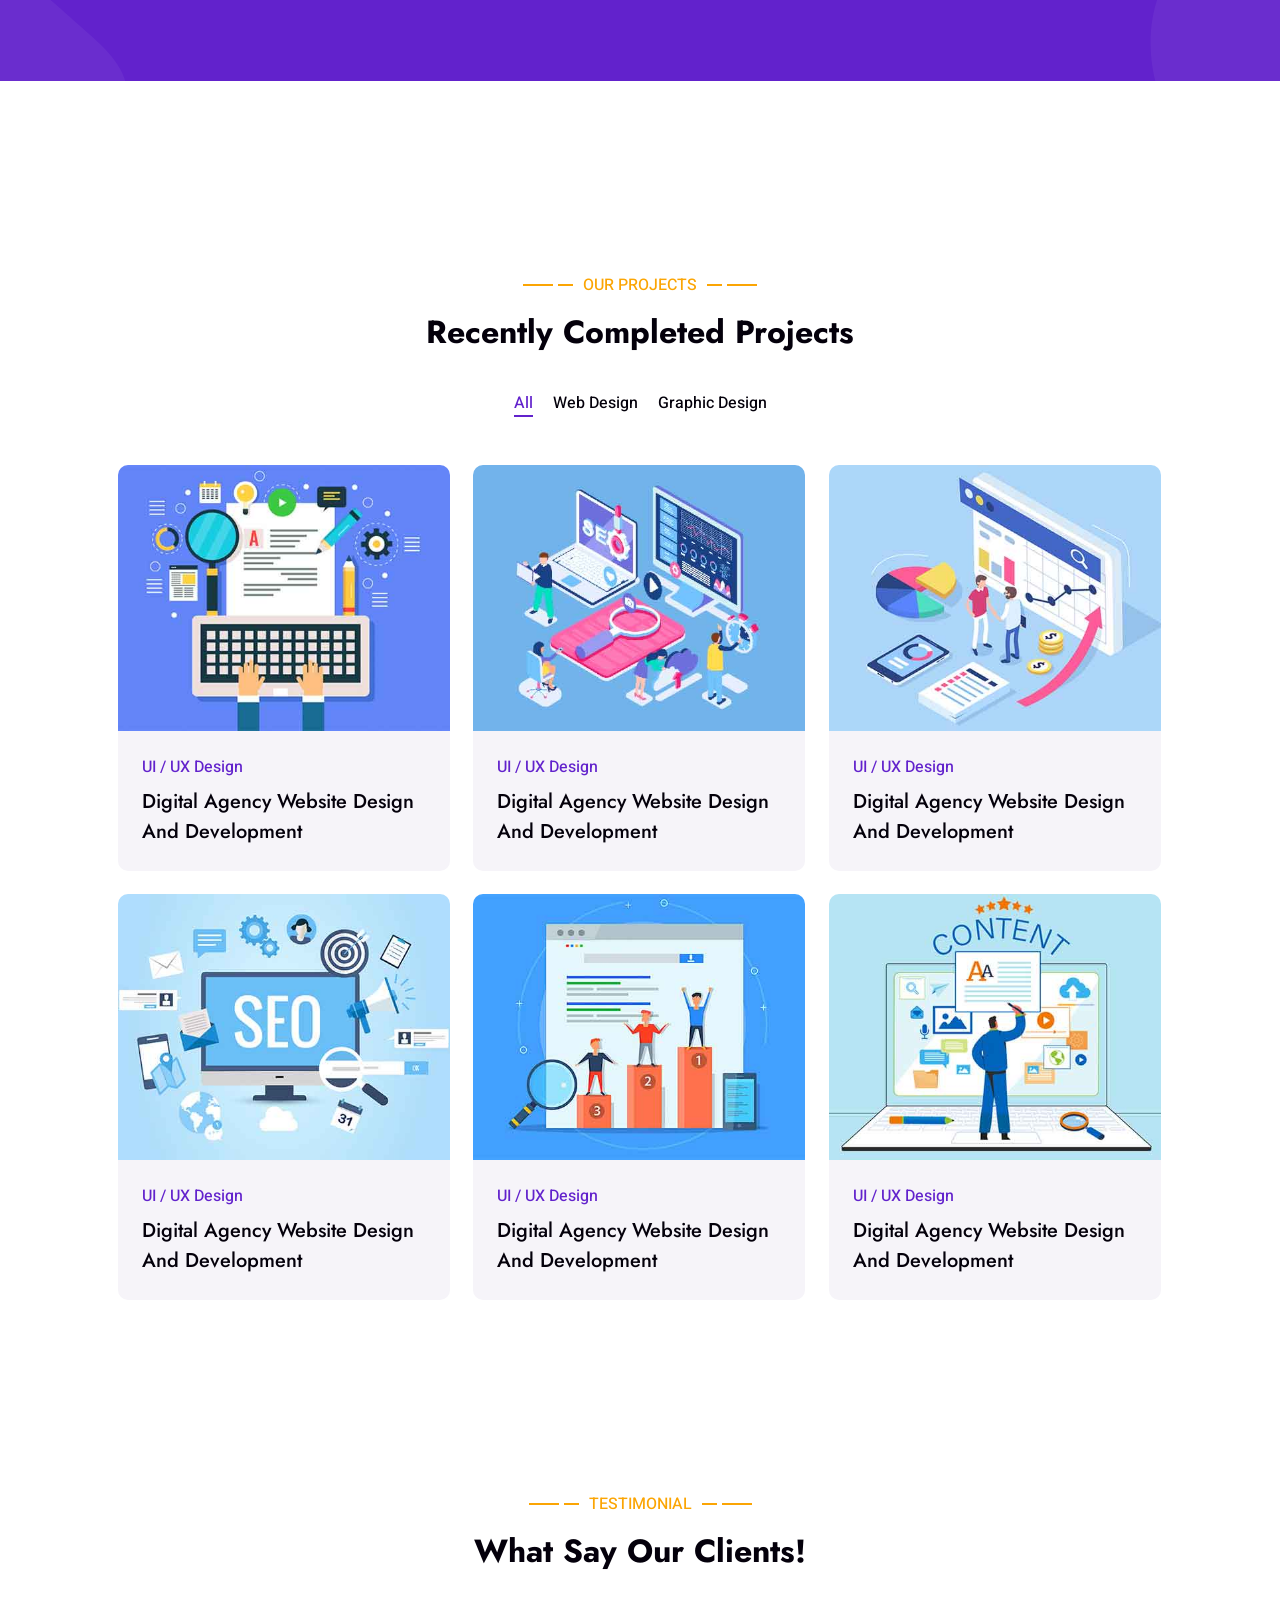
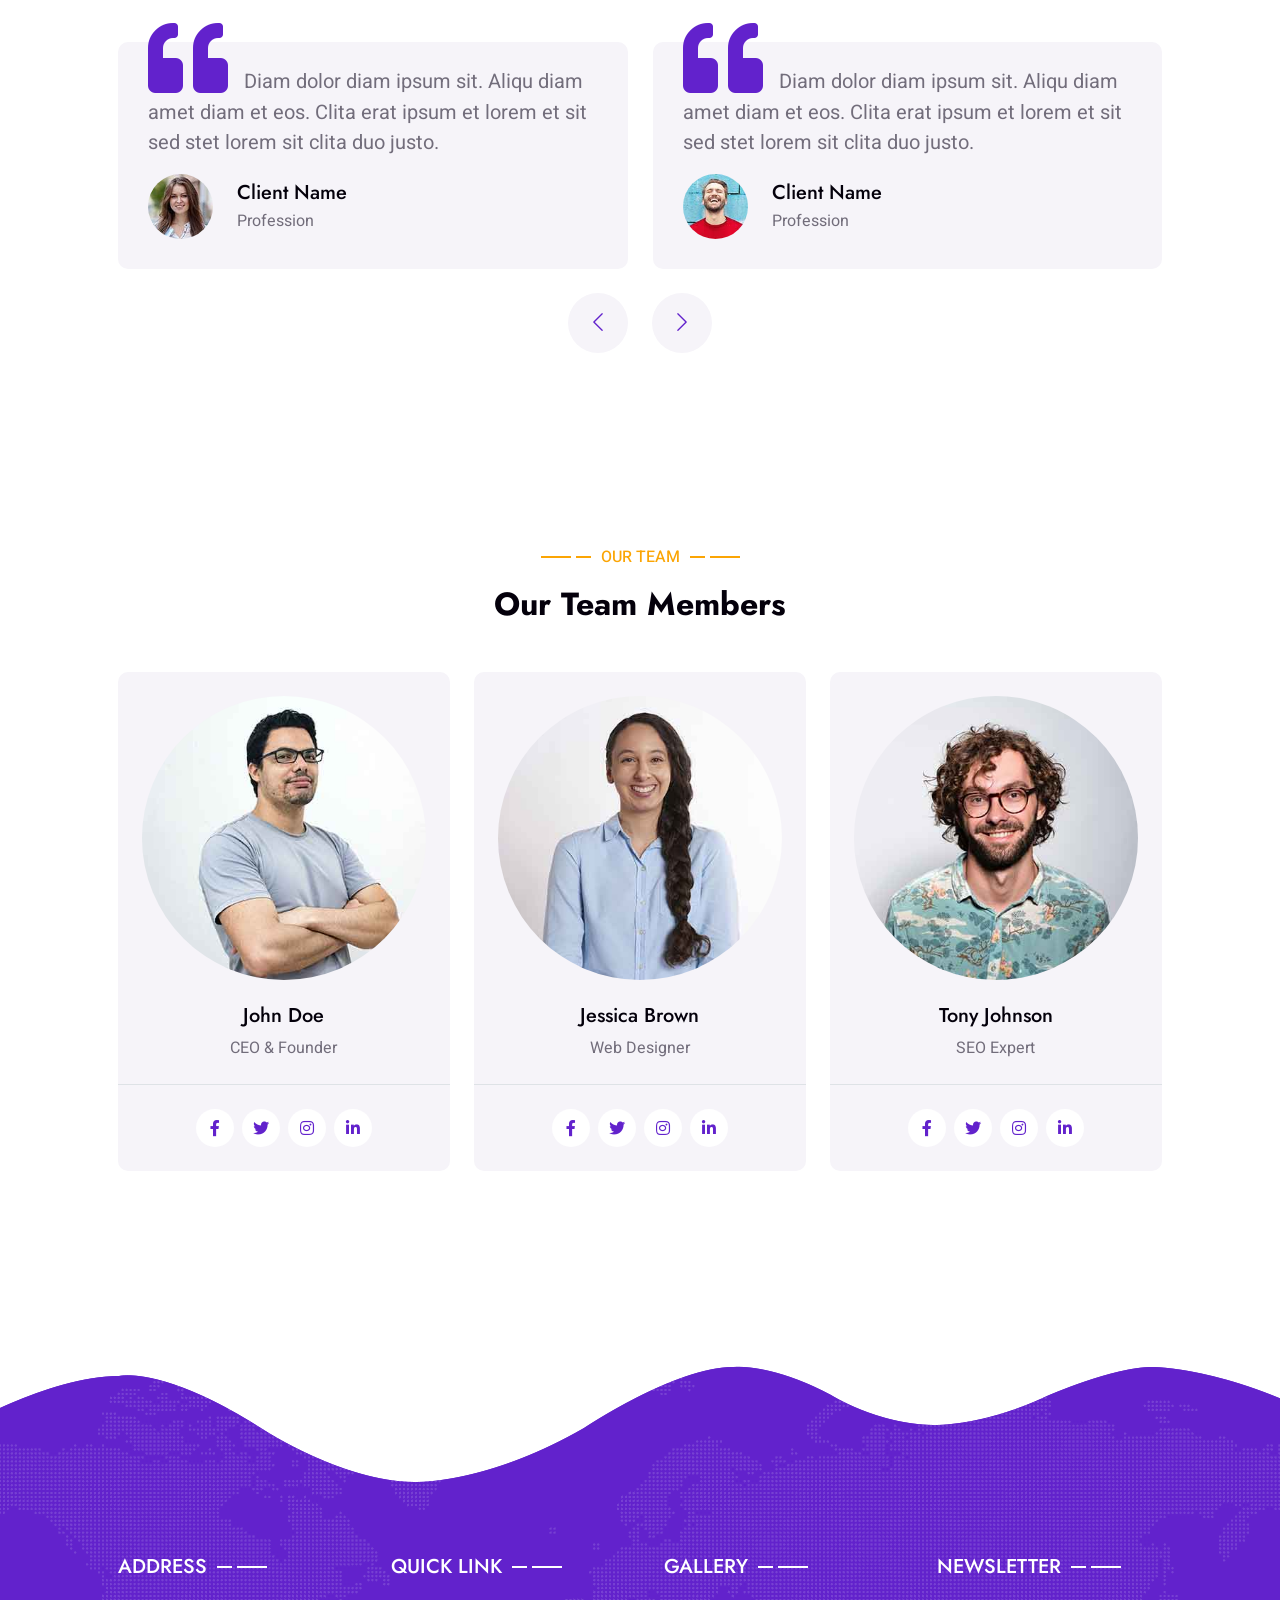
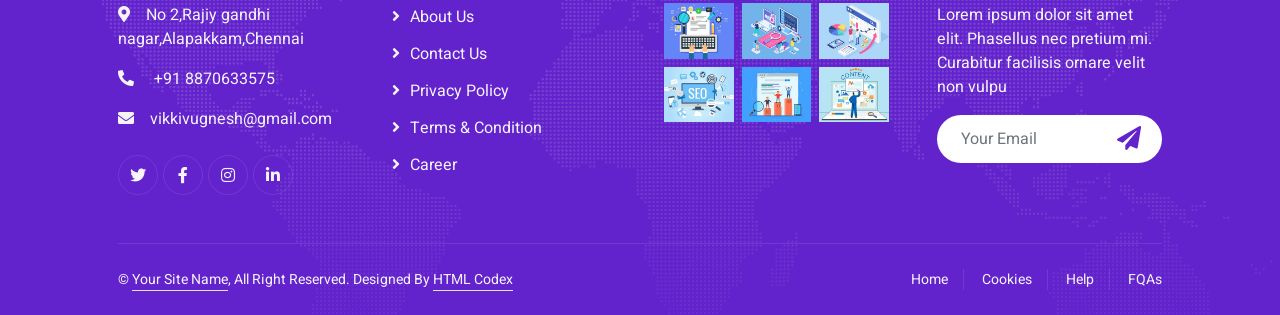
==== commit 2e016fae: "Update index.html" ====
--- a/index.html
+++ b/index.html
@@ -729,10 +729,10 @@
                         <p><i class="fa fa-envelope me-3"></i>vikkivugnesh@gmail.com
 </p>
                         <div class="d-flex pt-2">
-                            <a class="btn btn-outline-light btn-social" href=""><i class="fab fa-twitter"></i></a>
-                            <a class="btn btn-outline-light btn-social" href=""><i class="fab fa-facebook-f"></i></a>
-                            <a class="btn btn-outline-light btn-social" href=""><i class="fab fa-instagram"></i></a>
-                            <a class="btn btn-outline-light btn-social" href=""><i class="fab fa-linkedin-in"></i></a>
+                            <a class="btn btn-outline-light btn-social" href="https://x.com/2k18phy14716276"><i class="fab fa-twitter"></i></a>
+                            <a class="btn btn-outline-light btn-social" href="www.facebook.com/vignesh.tk321"><i class="fab fa-facebook-f"></i></a>
+                            <a class="btn btn-outline-light btn-social" href="www.instagram.com/future_path_2026/"><i class="fab fa-instagram"></i></a>
+                            <a class="btn btn-outline-light btn-social" href="https://www.linkedin.com/in/vignesh-tk/"><i class="fab fa-linkedin-in"></i></a>
                         </div>
                     </div>
                     <div class="col-md-6 col-lg-3">
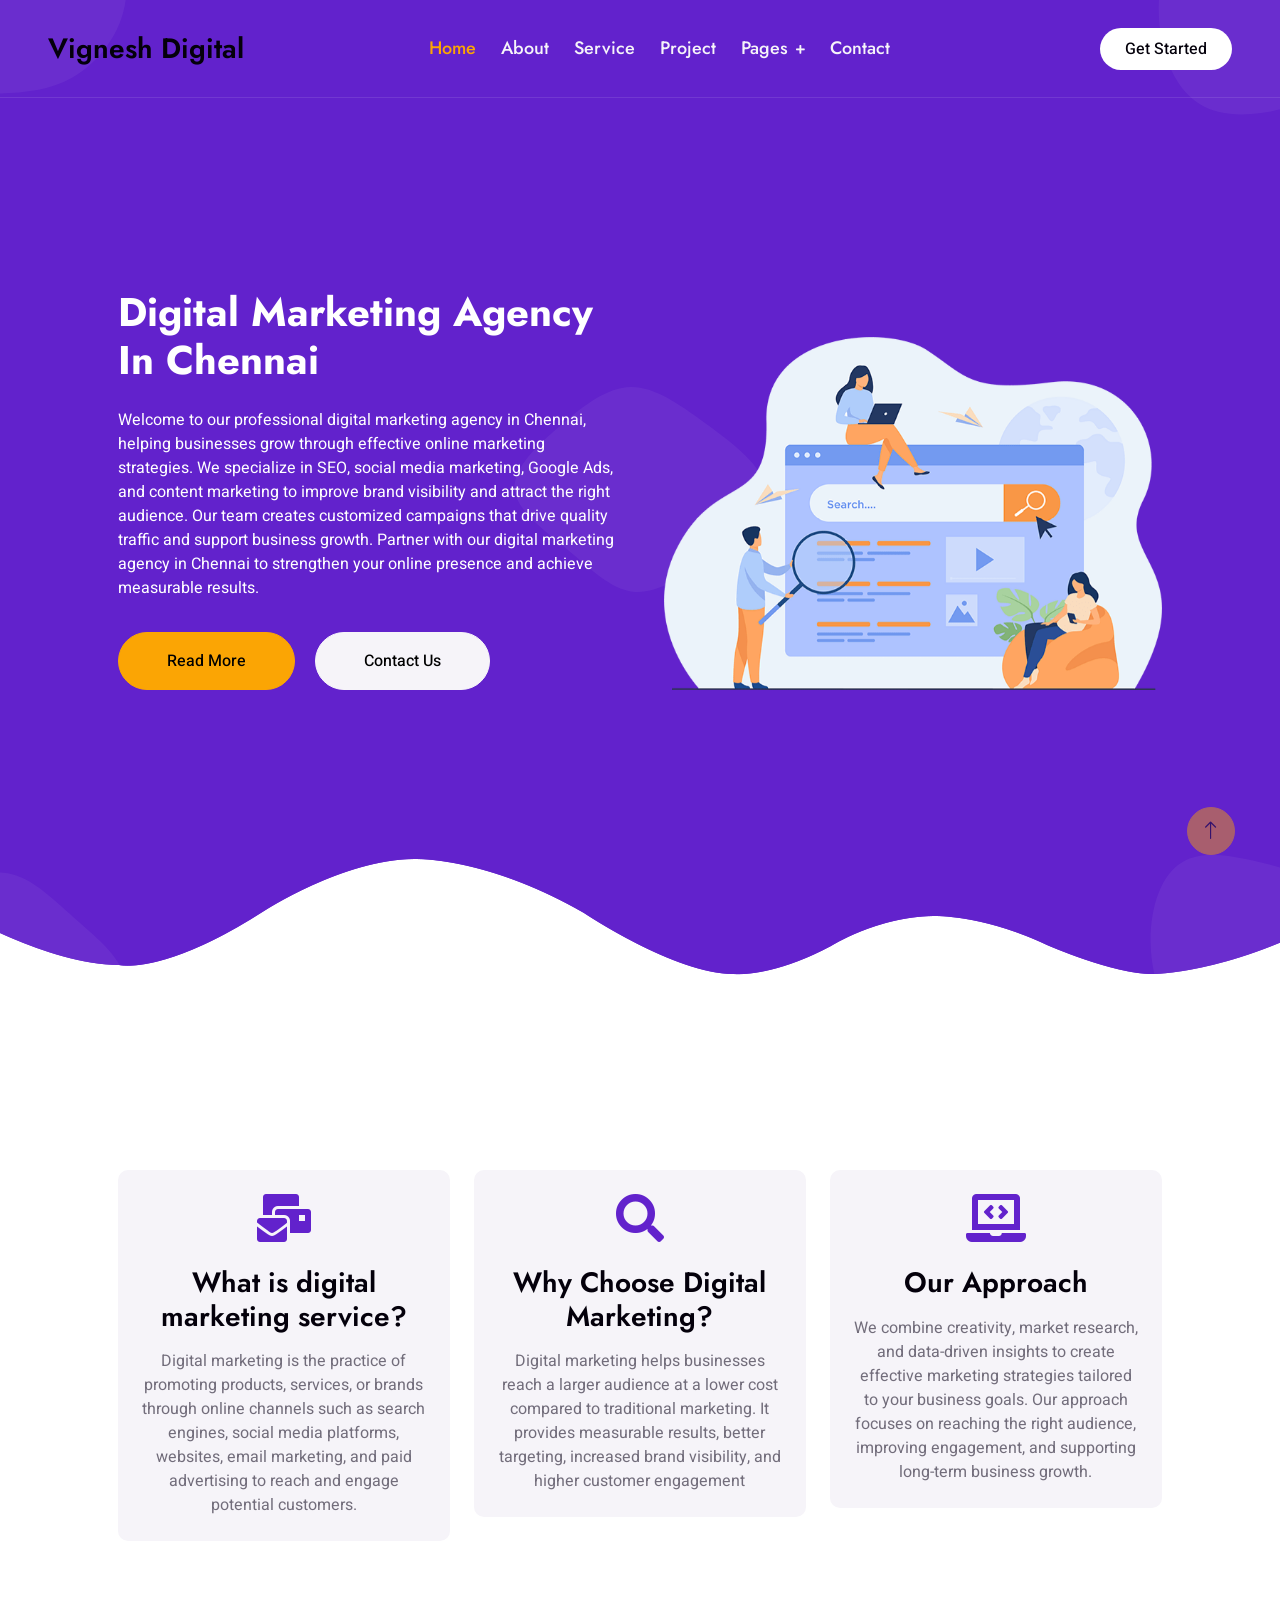
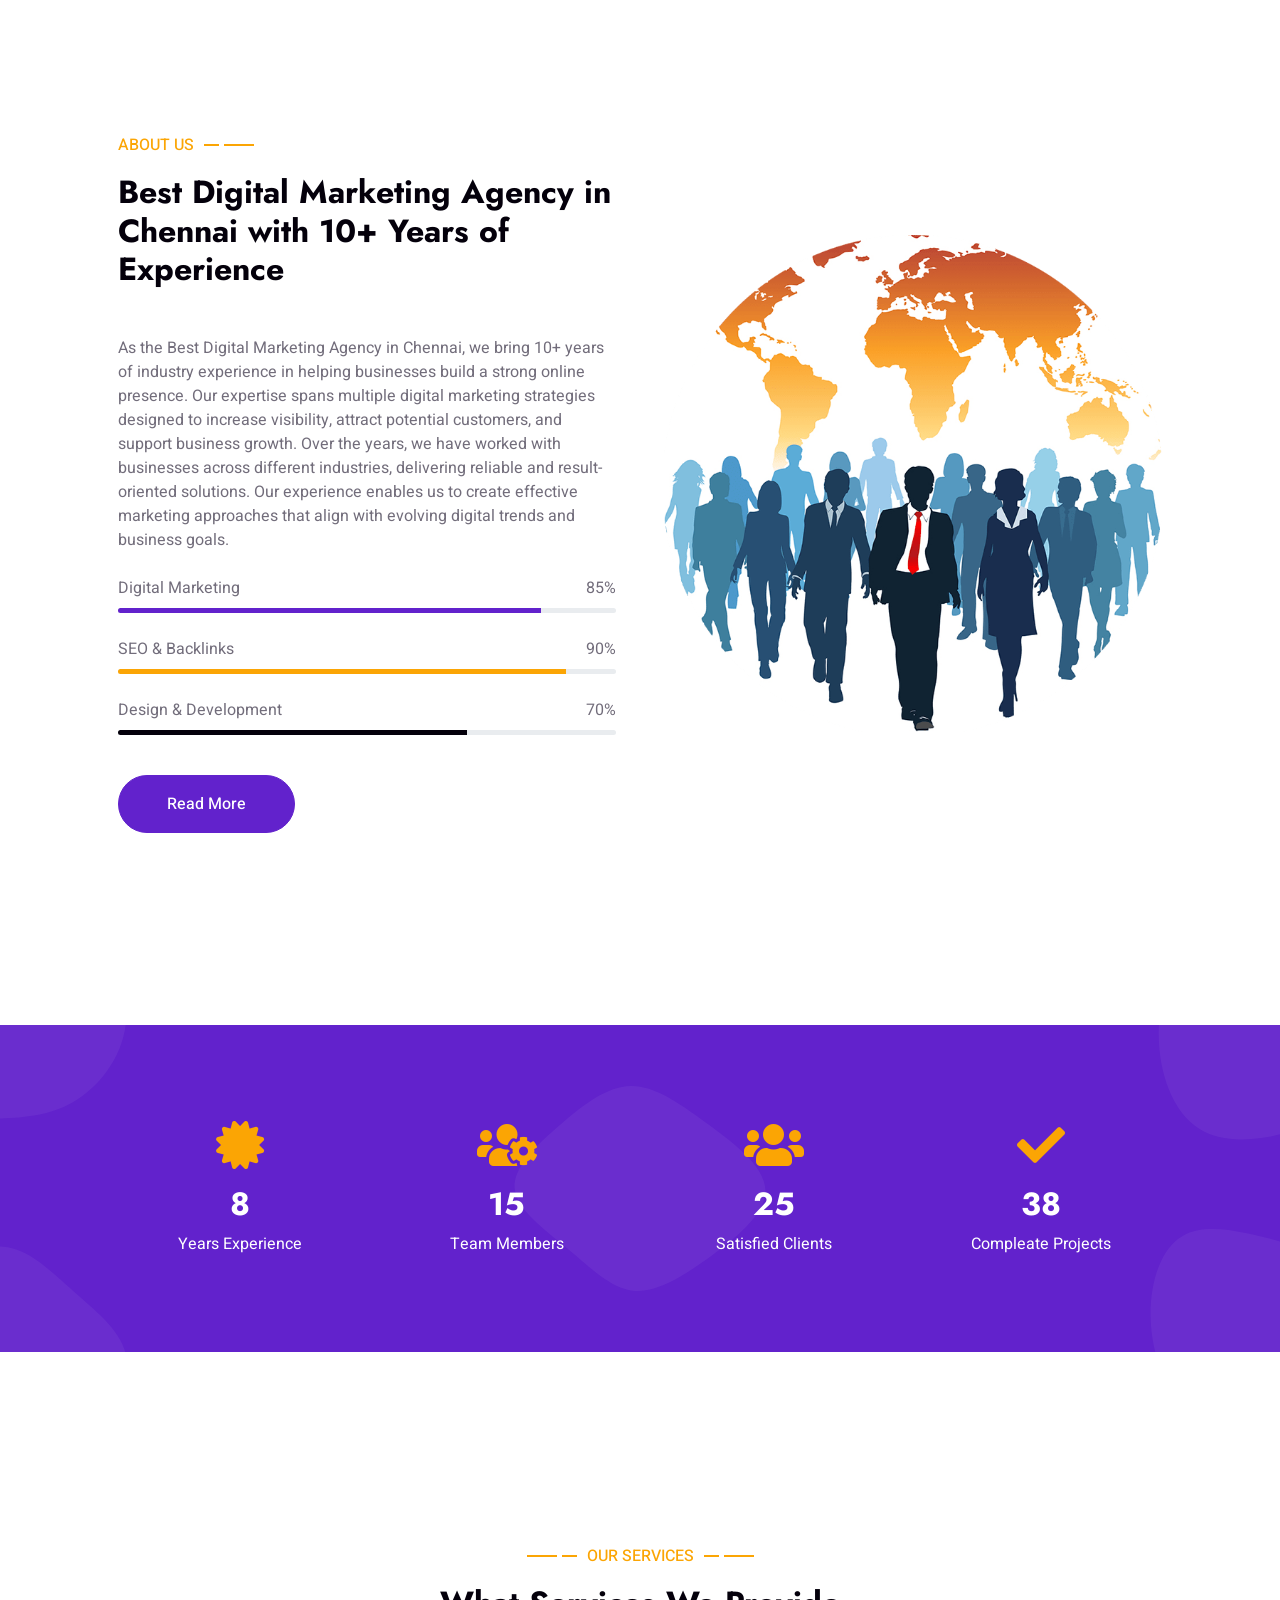
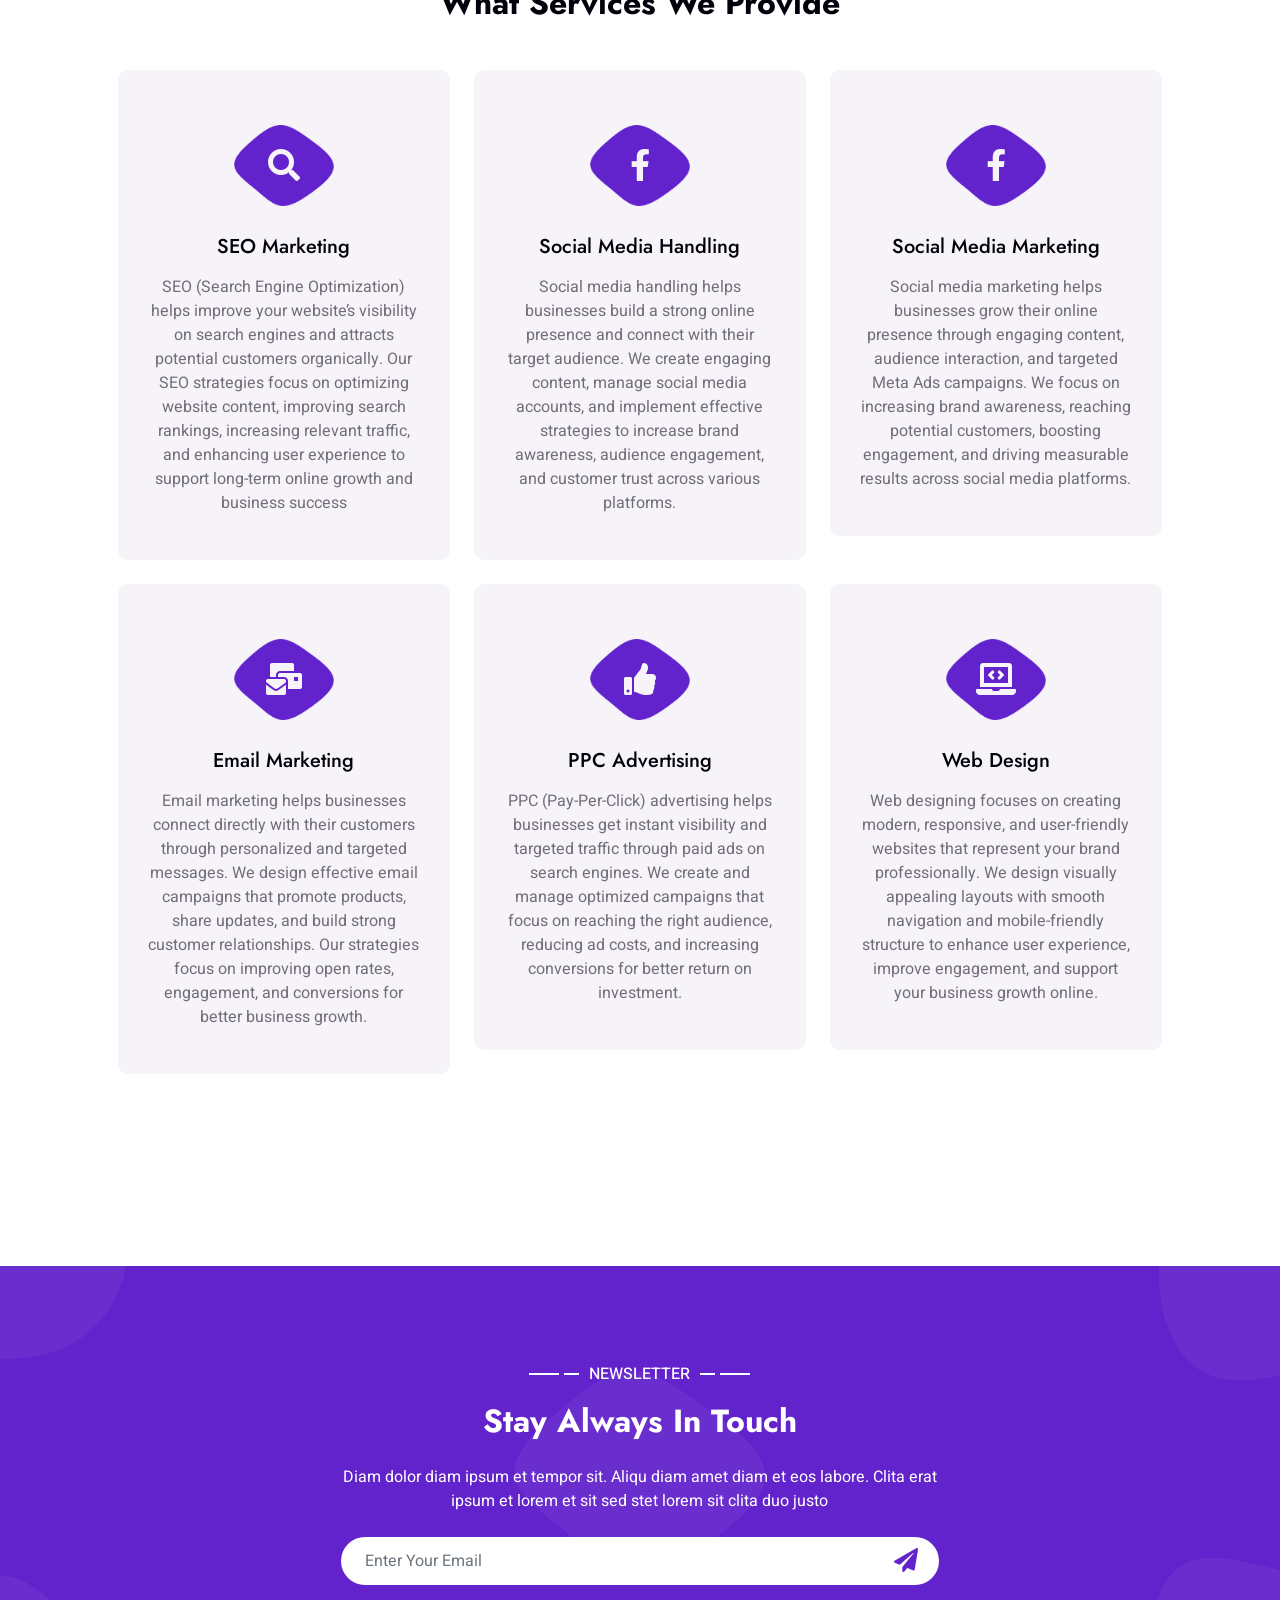
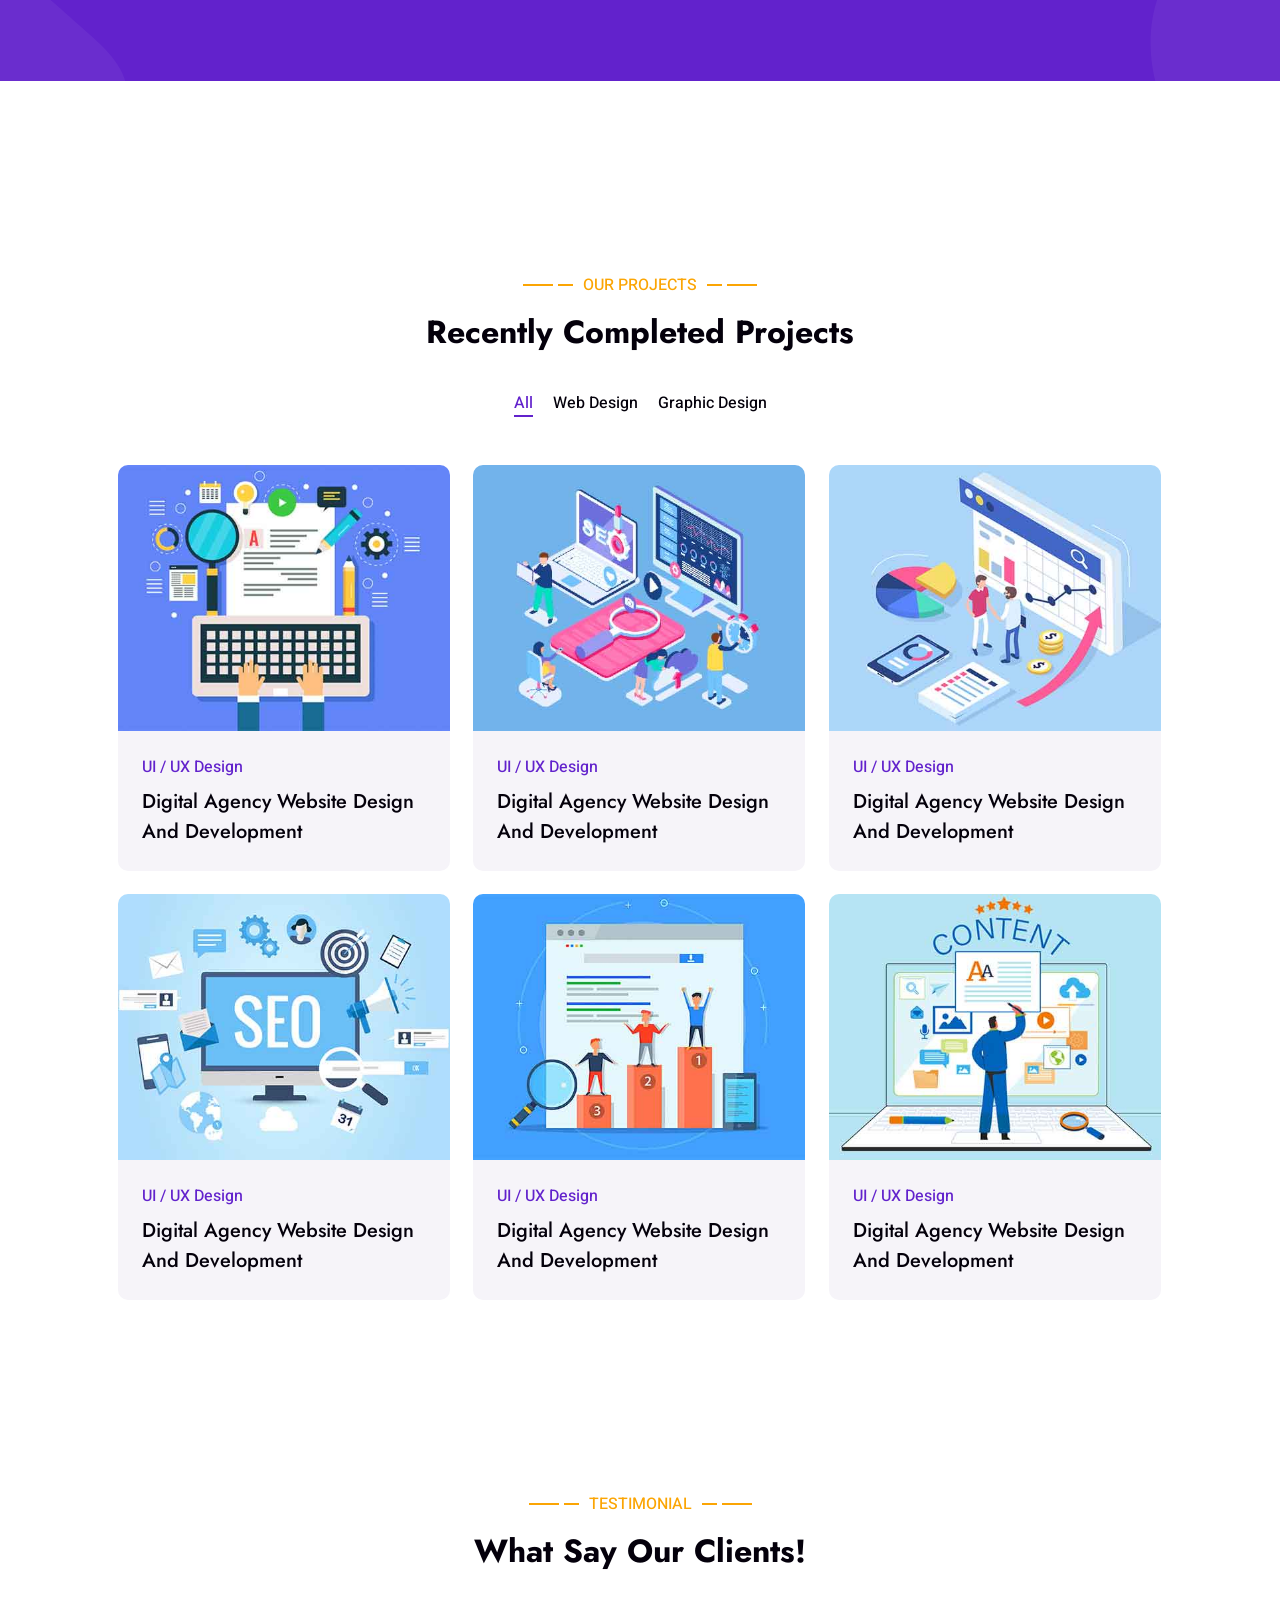
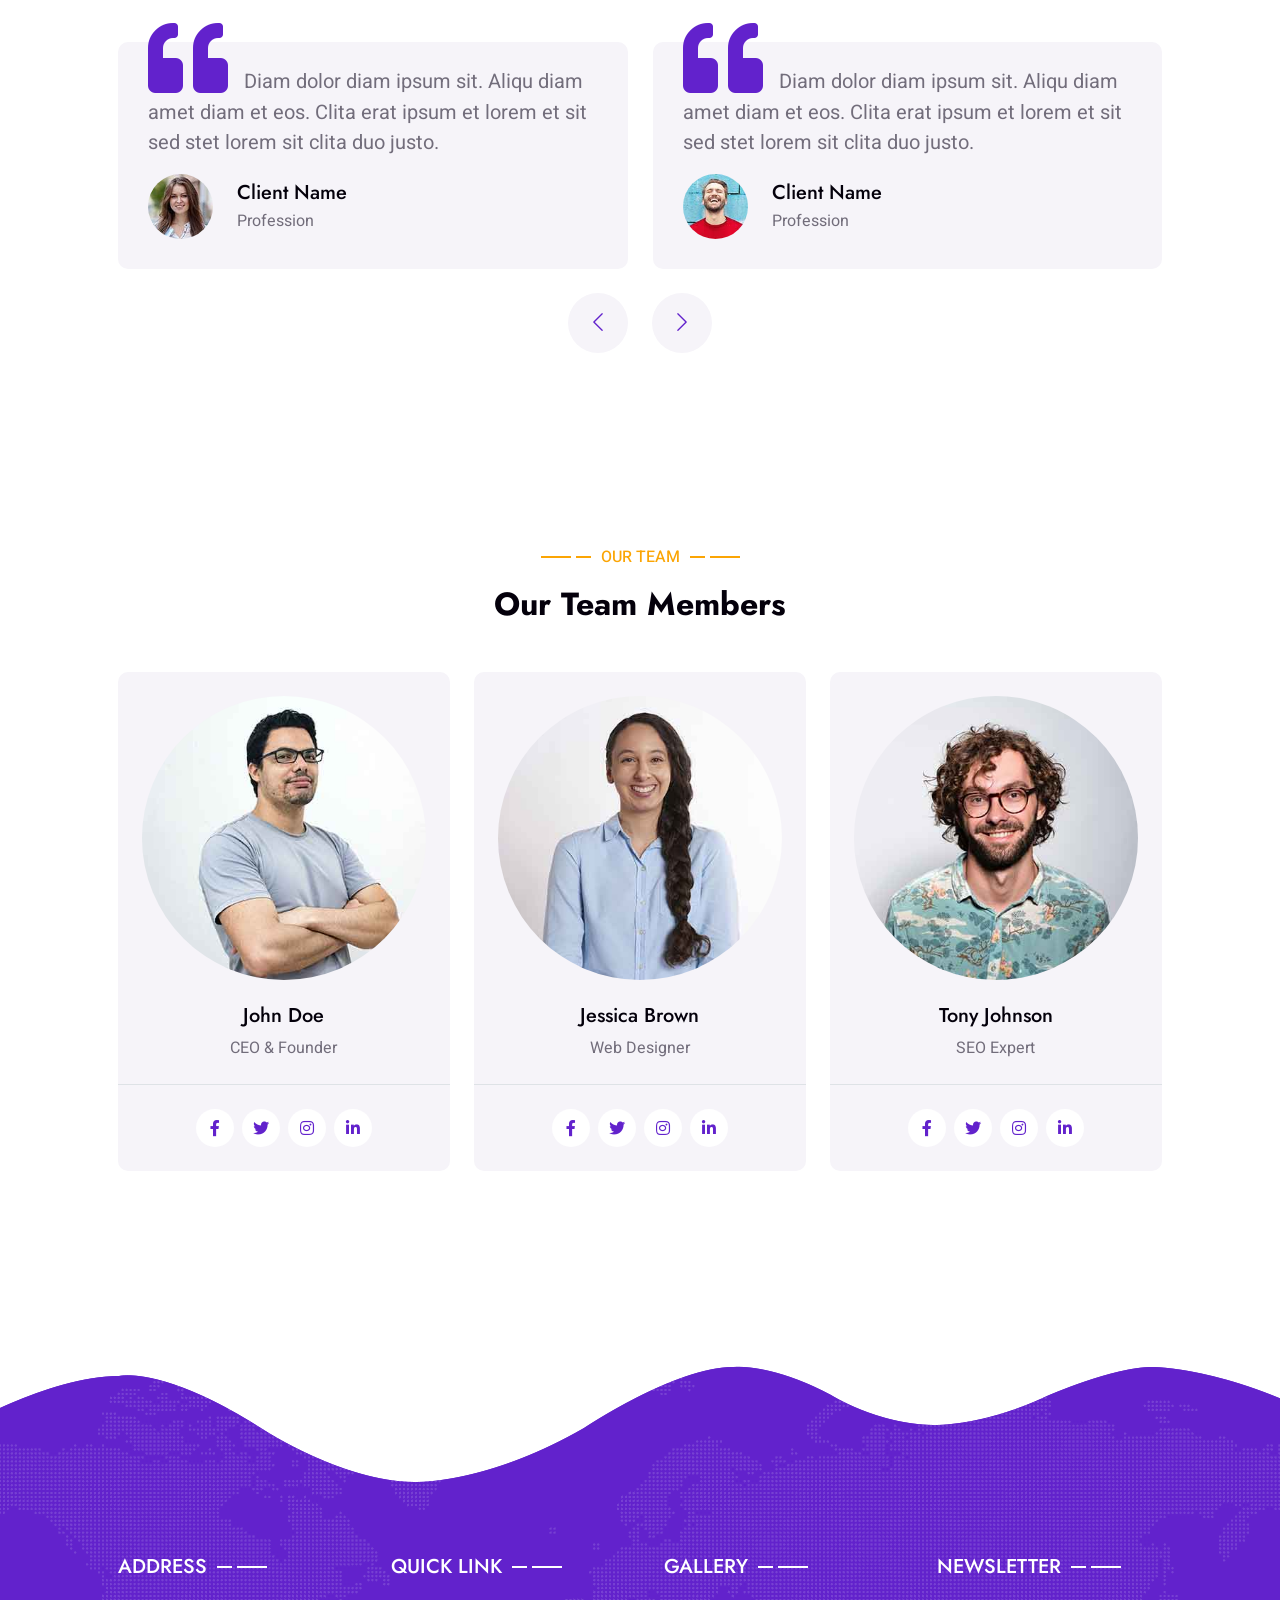
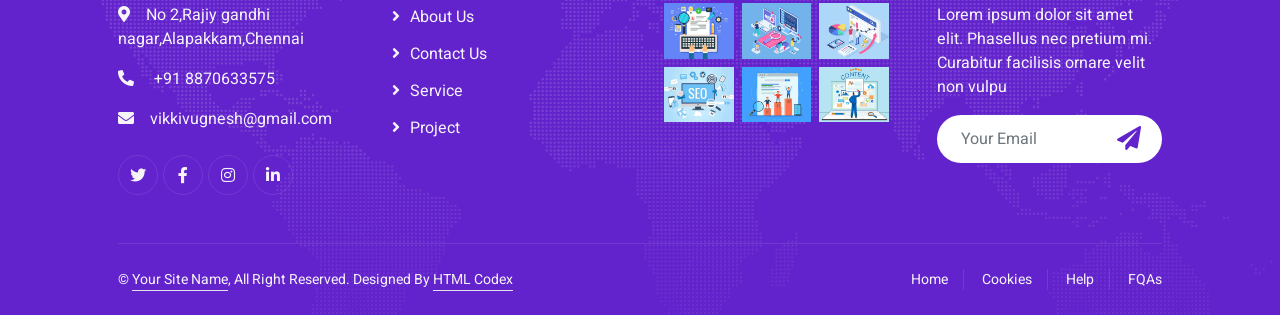
==== commit c2ede9b1: "Update index.html" ====
--- a/index.html
+++ b/index.html
@@ -731,17 +731,17 @@
                         <div class="d-flex pt-2">
                             <a class="btn btn-outline-light btn-social" href="https://x.com/2k18phy14716276"><i class="fab fa-twitter"></i></a>
                             <a class="btn btn-outline-light btn-social" href="www.facebook.com/vignesh.tk321"><i class="fab fa-facebook-f"></i></a>
-                            <a class="btn btn-outline-light btn-social" href="www.instagram.com/future_path_2026/"><i class="fab fa-instagram"></i></a>
-                            <a class="btn btn-outline-light btn-social" href="https://www.linkedin.com/in/vignesh-tk/"><i class="fab fa-linkedin-in"></i></a>
+                            <a class="btn btn-outline-light btn-social" href="www.instagram.com/future_path_2026"><i class="fab fa-instagram"></i></a>
+                            <a class="btn btn-outline-light btn-social" href="https://www.linkedin.com/in/vignesh-tk"><i class="fab fa-linkedin-in"></i></a>
                         </div>
                     </div>
                     <div class="col-md-6 col-lg-3">
                         <p class="section-title text-white h5 mb-4">Quick Link<span></span></p>
-                        <a class="btn btn-link" href="">About Us</a>
-                        <a class="btn btn-link" href="">Contact Us</a>
-                        <a class="btn btn-link" href="">Privacy Policy</a>
-                        <a class="btn btn-link" href="">Terms & Condition</a>
-                        <a class="btn btn-link" href="">Career</a>
+                        <a class="btn btn-link" href="https://vignesh-digital-marketing.vercel.app/about.html">About Us</a>
+                        <a class="btn btn-link" href="https://vignesh-digital-marketing.vercel.app/contact.html">Contact Us</a>
+                        <a class="btn btn-link" href="https://vignesh-digital-marketing.vercel.app/service.html">Service</a>
+                        <a class="btn btn-link" href="https://vignesh-digital-marketing.vercel.app/project.html">Project</a>
+                        
                     </div>
                     <div class="col-md-6 col-lg-3">
                         <p class="section-title text-white h5 mb-4">Gallery<span></span></p>
